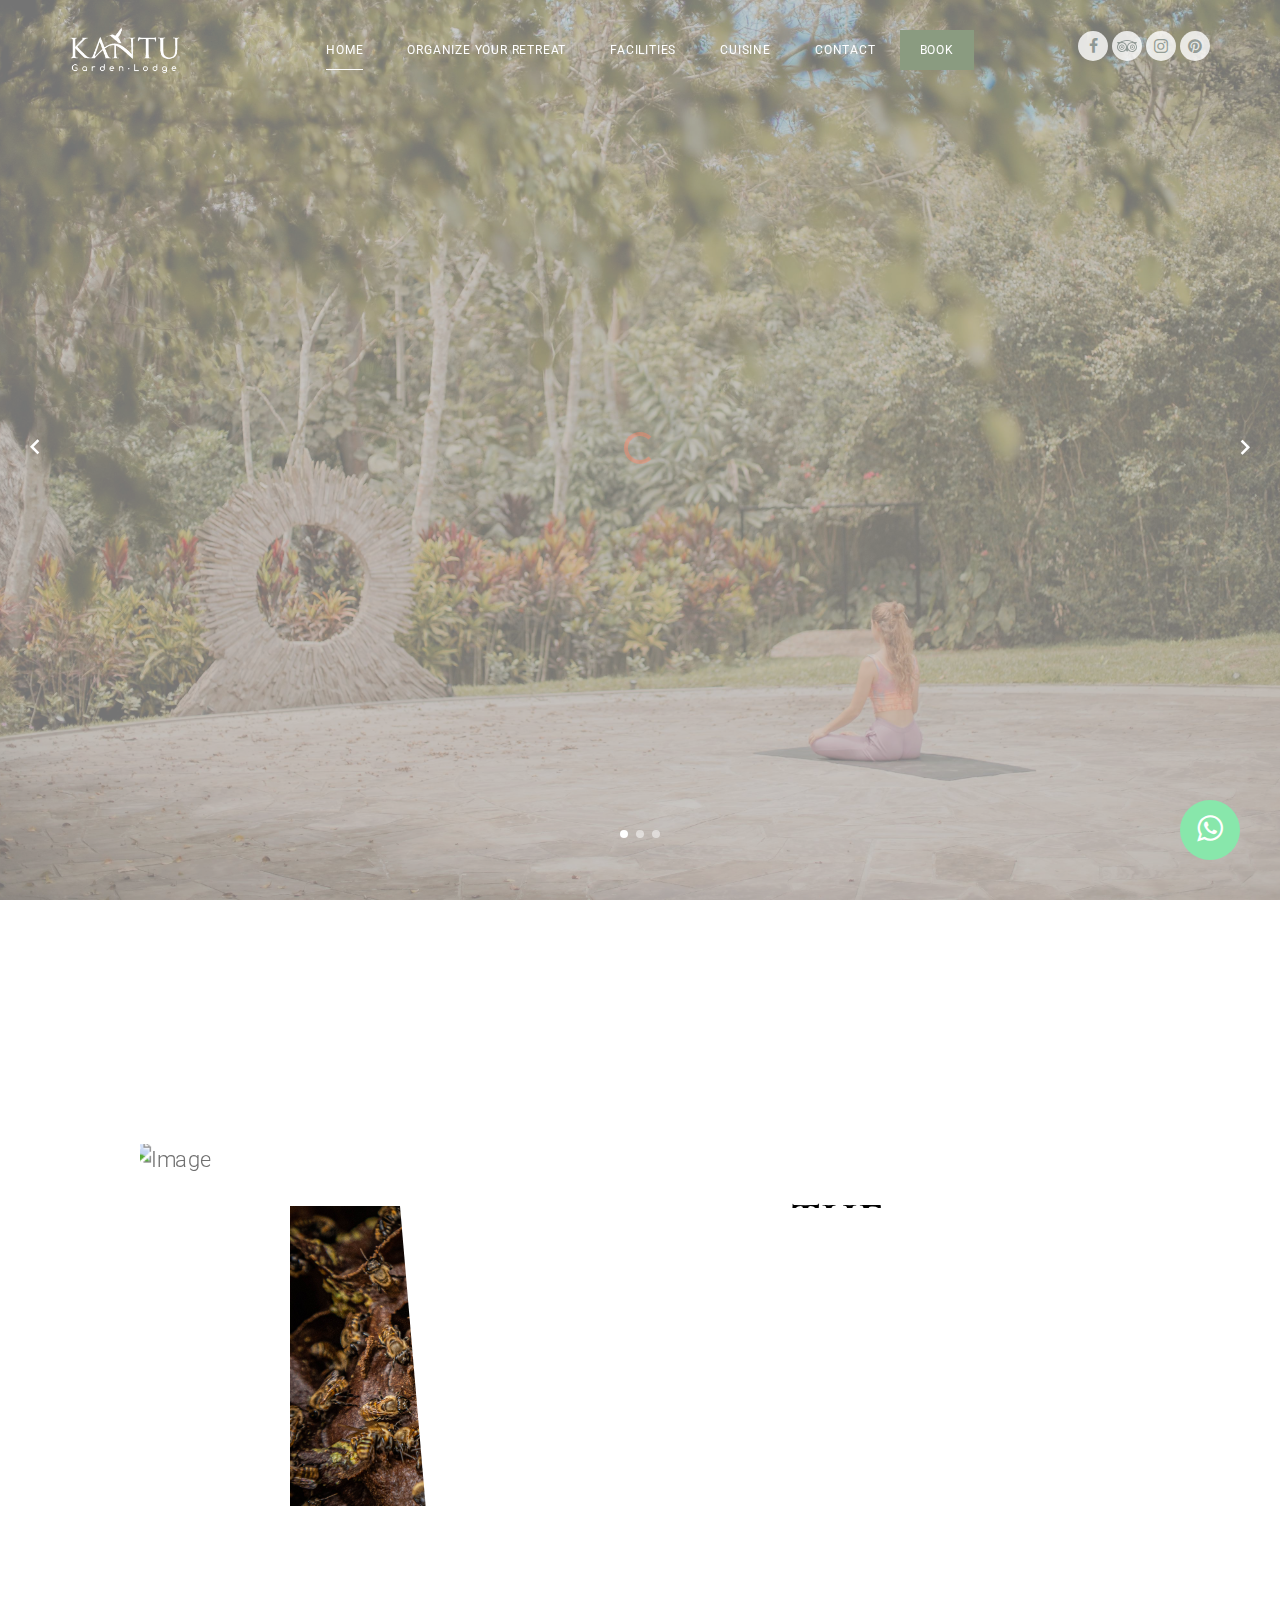
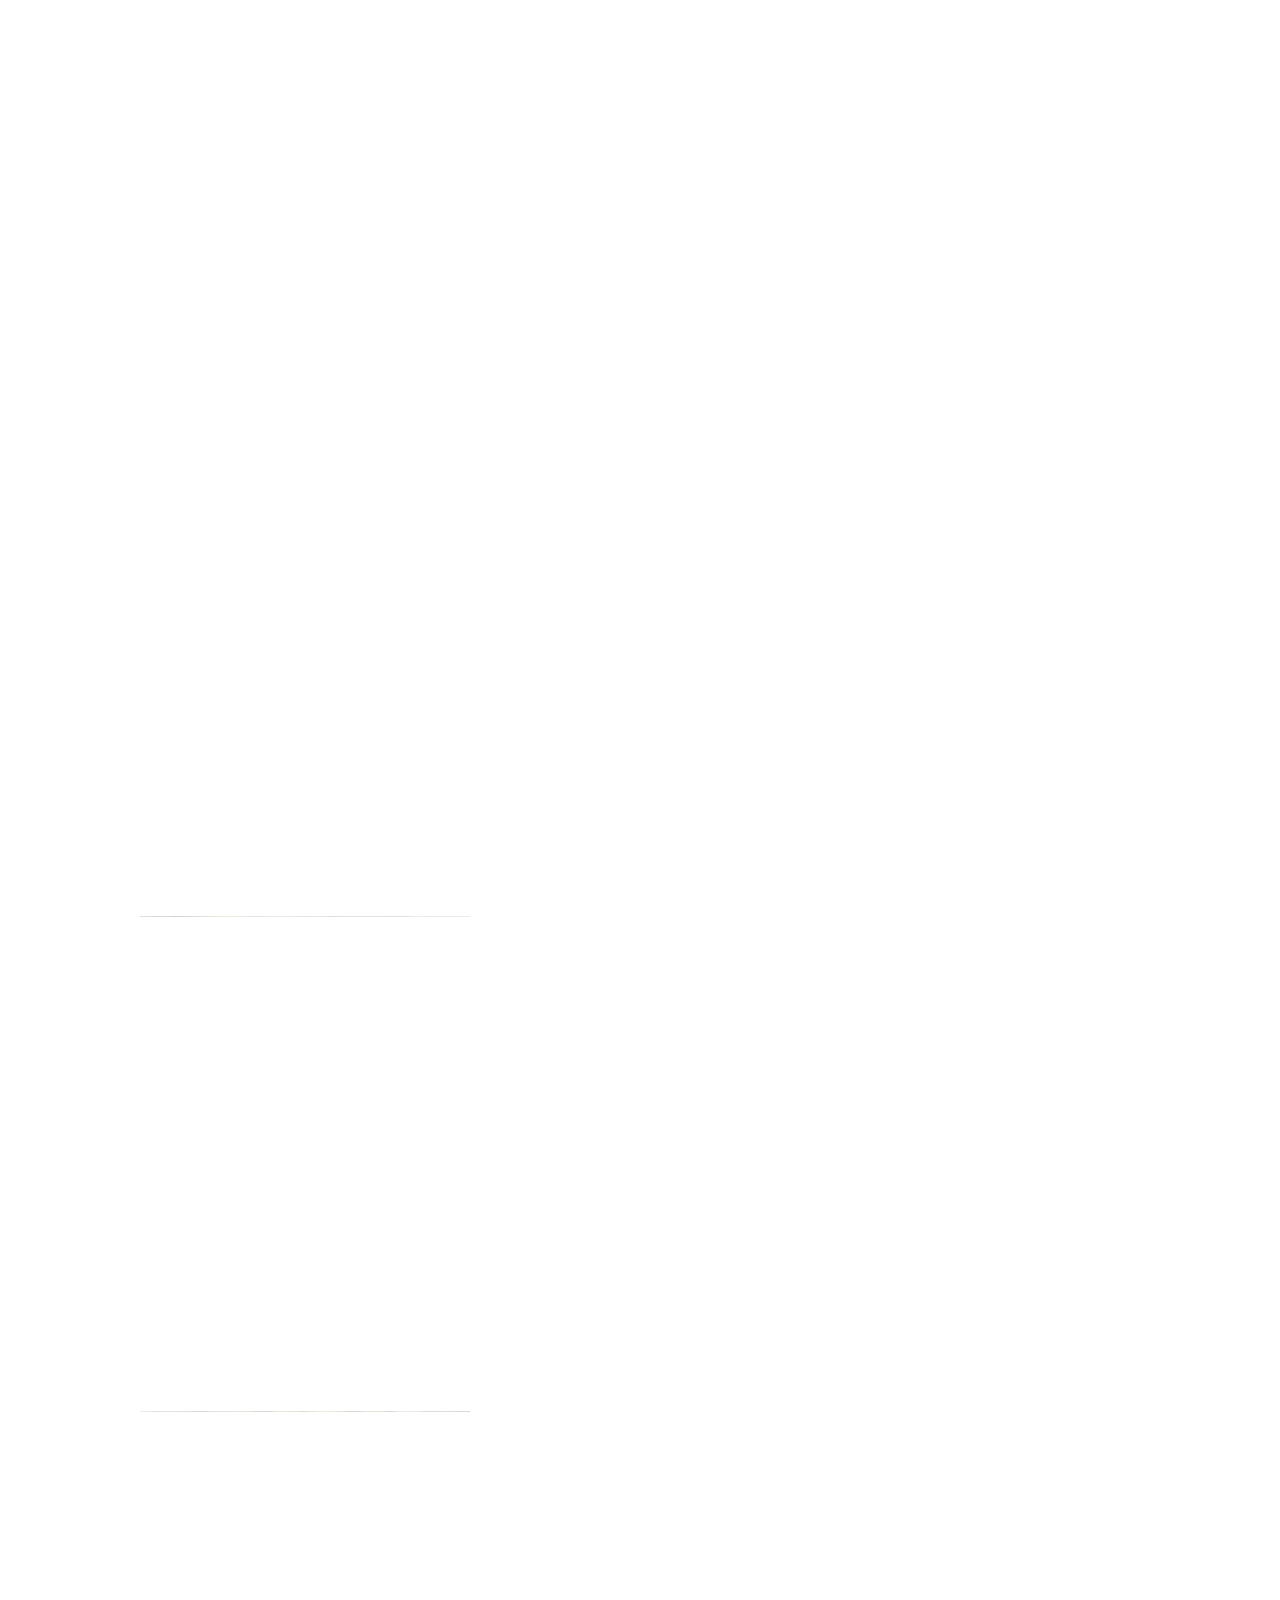
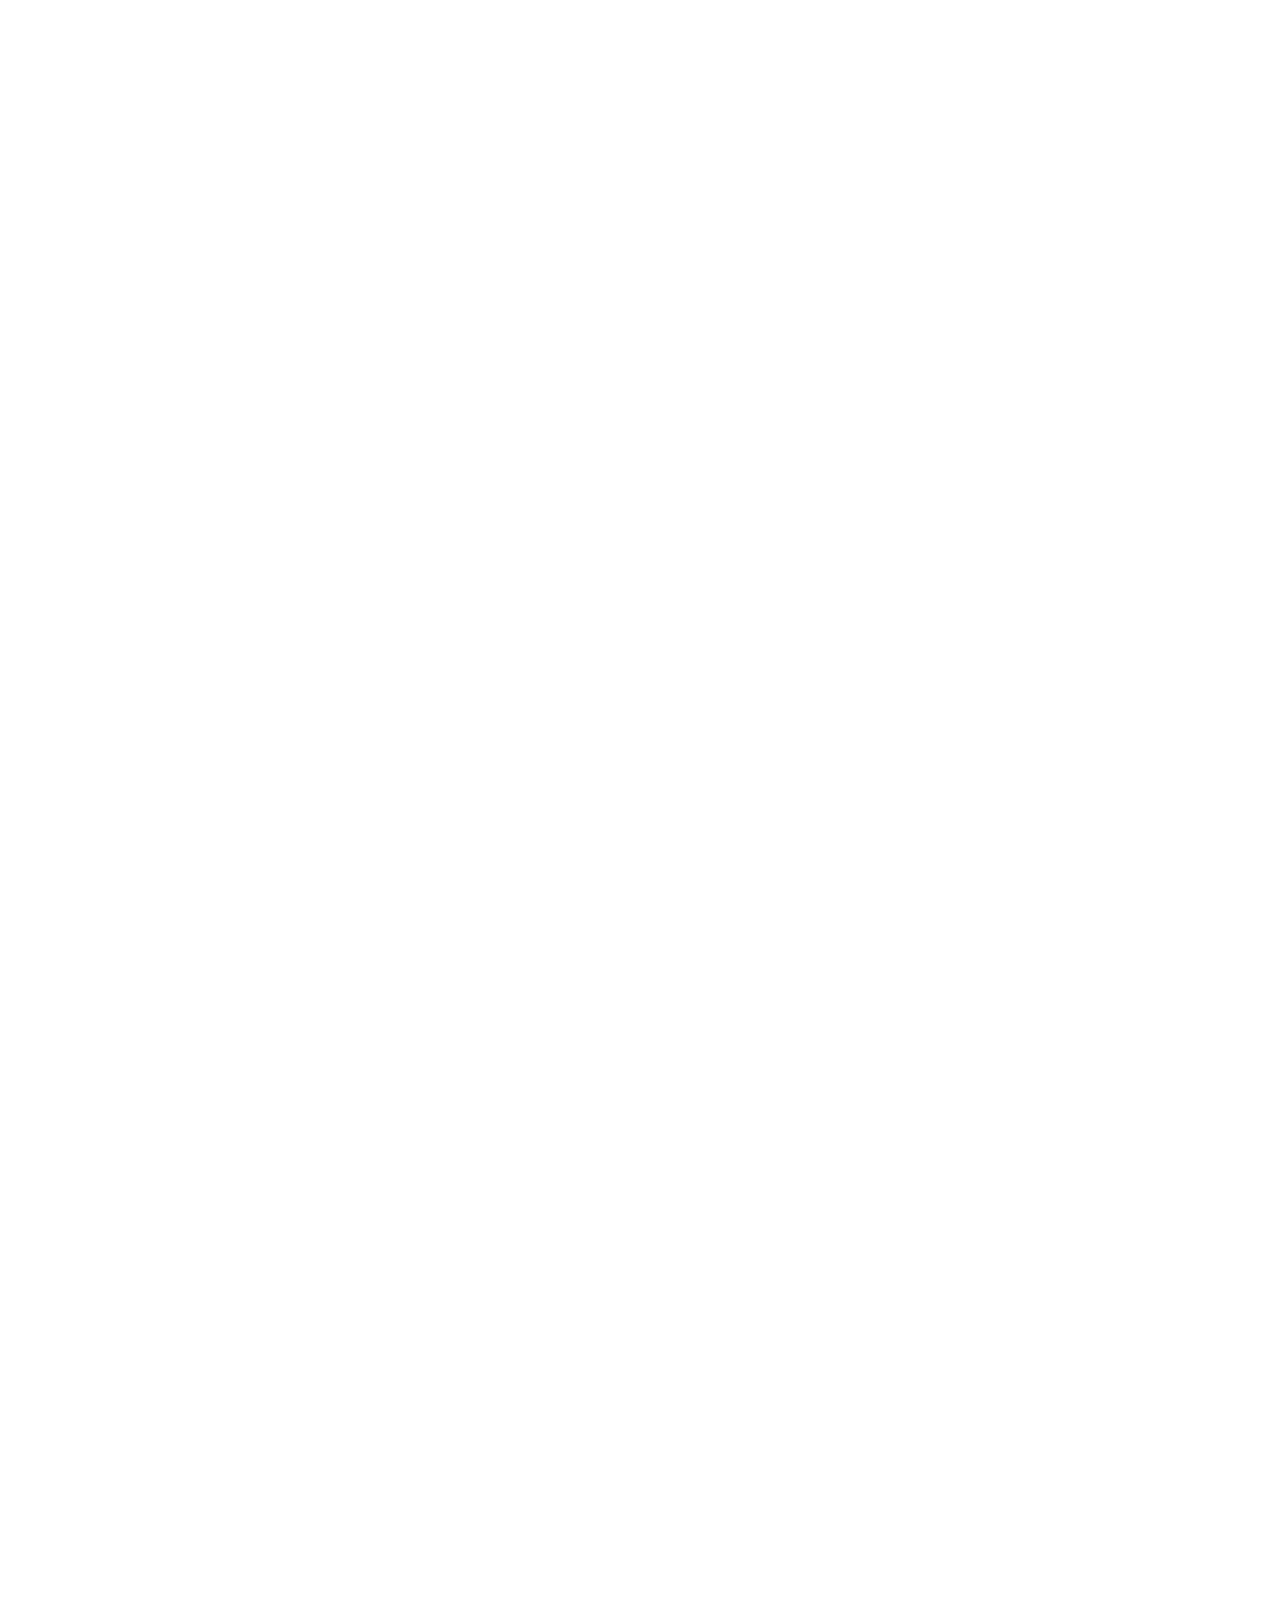
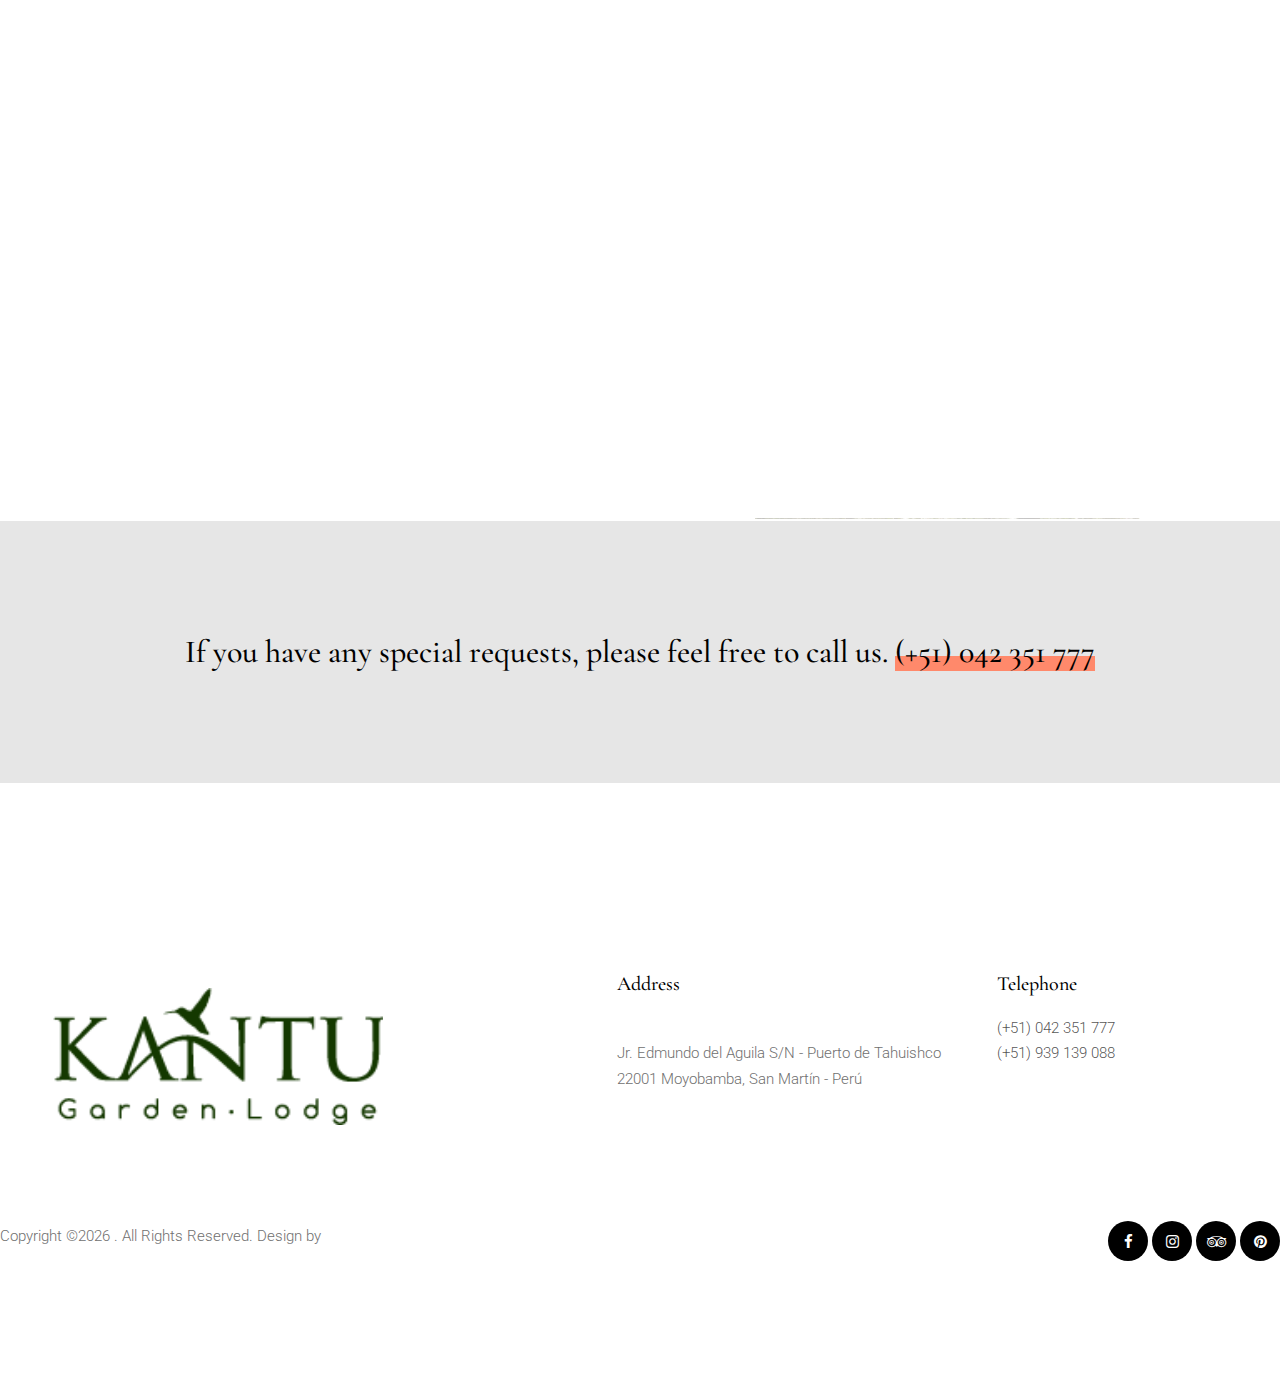
==== index.html @ df6d2548 "se agrego CONTACT y se el mapa de google-maps" ====
<!doctype html>
<html lang="en">

<head>
  <meta charset="utf-8">
  <meta name="viewport" content="width=device-width, initial-scale=1, shrink-to-fit=no">
  <meta name="author" content="Untree.co">
  <link rel="shortcut icon" href="favicon.png">

  <meta name="description" content="Kantu Garden" />
  <meta name="keywords" content="" />

    <link href="https://fonts.googleapis.com/css?family=Cormorant+Garamond:400,500i,700|Roboto:300,400,500,700&display=swap" rel="stylesheet">

    <link rel="stylesheet" href="css/vendor/icomoon/style.css">
    <link rel="stylesheet" href="css/vendor/owl.carousel.min.css">
    <link rel="stylesheet" href="css/vendor/aos.css">
    <link rel="stylesheet" href="css/vendor/animate.min.css">
    <link rel="stylesheet" href="css/vendor/bootstrap.css">
    <link rel="stylesheet" href="https://stackpath.bootstrapcdn.com/font-awesome/4.7.0/css/font-awesome.min.css">
    <!-- Theme Style -->
    <link rel="stylesheet" href="css/style.css">

    <title>Kantu Garden Lodge</title>
  </head>
  <body>
    <a href="https://wa.me/(+51)967874539?text=Me%20gustaría%20saber%20sus%20precios" class="whatsapp" target="_blank"> <i class="fa fa-whatsapp whatsapp-icon"></i></a>

    <div id="untree_co--overlayer"></div>
    <div class="loader">
      <div class="spinner-border text-primary" role="status">
        <span class="sr-only">Loading...</span>
      </div>
    </div>

    <nav class="untree_co--site-mobile-menu">
      <div class="close-wrap d-flex">
        <a href="#" class="d-flex ml-auto js-menu-toggle">
          <span class="close-label">Close</span>
          <div class="close-times">
            <span class="bar1"></span>
            <span class="bar2"></span>
          </div>
        </a>
      </div>
      <div class="site-mobile-inner"></div>
    </nav>


    <div class="untree_co--site-wrap">

      <nav class="untree_co--site-nav js-sticky-nav">
        <div class="container d-flex align-items-center">
          <div class="logo-wrap">
            <img src="images/Logo/logo-kantu-blanco.png" alt="kantu">
            <a href="index.html" class="untree_co--site-logo" >
            </a>
          </div>
          <div class="site-nav-ul-wrap text-center d-none d-lg-block">
            <ul class="site-nav-ul js-clone-nav">
              <li class="active"><a href="index.html">Home</a></li>
              <li class="has-children"><a href="index.html">organize your retreat</a></li>
              <li><a href="amenities.html">Facilities</a></li>
              <li><a href="gallery.html">Cuisine</a></li>
              <li><a href="contact.html">Contact</a></li>
              <li class="btn-menu"><a href="index.html">Book</a></li>
            </ul>
          </div>
          <div class="icons-wrap text-md-right">

            <ul class="icons-top d-none d-lg-block">
              <li>
                <a href="#"><span class="icon-facebook"></span></a>
              </li>
              <li>
                <a href="#"><span class="icon-tripadvisor"></span></a>
              </li>
              <li>
                <a href="#"><span class="icon-instagram"></span></a>
              </li>
              <li>
                <a href="#"><span class="icon-pinterest"></span></a>
              </li>
            </ul>

            <!-- Mobile Toggle -->
            <a href="#" class="d-block d-lg-none burger js-menu-toggle" data-toggle="collapse" data-target="#main-navbar">
              <span></span>
            </a>
          </div>
        </div>
      </nav>

      <div class="untree_co--site-main">
        

        <div class="owl-carousel owl-hero">

          <div class="untree_co--site-hero overlay" style="background-image: url('images/kantu/HOME.jpg')">
            <div class="container">
              <div class="row align-items-center justify-content-center">
                <div class="col-md-8">
                  <div class="site-hero-contents text-center" data-aos="fade-up">
                    <h1 class="hero-heading">Welcome</h1> 
                    <h1 class="hero-heading">to </h1> 
                    <h1 class="hero-heading">KANTU GARDEN LODGE</h1>
                    <div class="sub-text">
                     <!-- <p>Another free awesome templates for Hotels and any kind of website by <a href="https://untree.co/" target="_blank" class="text-white font-weight-bold">Untree.co</a>. See our <a href="https://untree.co/license/" class="text-white font-weight-bold">license page</a> for more usage details</p>-->
                    </div>
                  </div>
                </div>
              </div>
            </div>
          </div>

          <div class="untree_co--site-hero overlay"  style="background-image: url('images/kantu/HOME2.JPG')">
            <div class="container">
              <div class="row align-items-center justify-content-center">
                <div class="col-md-7">
                  <div class="site-hero-contents text-center" data-aos="fade-up">
                    <h1 class="hero-heading">We are in full nature</h1>
                    <div class="sub-text">
                      <p>
                        in the heart of the peruvian high Amazonian jungle. 
                        We are a full service lodge that puts equal emphasis on indulgence as it does
                        on the restoration of the mind, body and spirit. We believe in creating an experience 
                        that centers around the natural beauty and resources unique to Moyobamba. We use natural
                        materials and resources to create our spaces, a menu full of fresh delicious food and an 
                        atmosphere to create a pleasant experience 
                      </p>
                     </div>
                  </div>
                </div>
              </div>
            </div>
          </div>

          <div class="untree_co--site-hero overlay" style="background-image: url('images/kantu/HOME3.jpeg')">
            <div class="container">
              <div class="row align-items-center justify-content-center">
                <div class="col-md-10">
                  <div class="site-hero-contents text-center" data-aos="fade-up">
                    <h1 class="hero-heading"></h1>
                  </div>
                </div>
              </div>
            </div>
          </div>

        </div>

        <div class="untree_co--site-section float-left pb-0 featured-rooms">

          <div class="container pt-0 pb-5">
            <div class="row justify-content-center text-center">  
              <div class="col-lg-6 section-heading" data-aos="fade-up">
                <h3 class="text-center">KANTU EXPERIENCE</h3>
              </div>
            </div>
          </div>

          <div class="container-fluid pt-5">

            <div class="suite-wrap overlap-image-1">

              <div class="suite">
                <div class="image-stack">
                  <div class="image-stack-item image-stack-item-top" data-jarallax-element="-50">
                    <div class="overlay"></div>
                    <img src="images/kantu/FAUNA2.jpg" alt="Image" class="img-fluid pic1">
                  </div>
                  <div class="image-stack-item image-stack-item-bottom">
                    <div class="overlay"></div>
                    <img src="images/kantu/GARDEN.jpg" alt="Image" class="img-fluid pic2">
                  </div>
                </div>
              </div> <!-- .suite -->

              <div class="suite-contents" data-jarallax-element="50">
                <h2 class="suite-title">THE ULTIMATE BIRDING EXPERIENCE</h2>
                <div class="suite-excerpt">
                  <p>Local expert guides bring you on a variety of birding & wildlife paths of different durations.</p> <!--<p><a href="#" class="readmore">Room Details</a></p>-->
                </div>
              </div>
            </div>

            <div class="suite-wrap overlap-image-2">

              <div class="suite">
                <div class="image-stack">
                  <div class="image-stack-item image-stack-item-top">
                    <div class="overlay"></div>
                    <img src="images/kantu/YOGA3.JPG" alt="Image" class="img-fluid pic1">
                  </div>
                  <div class="image-stack-item image-stack-item-bottom" data-jarallax-element="-50">
                    <div class="overlay"></div>
                    <img src="images/kantu/PRACTICA EN TINGANA.jpg" alt="Image" class="img-fluid pic2">
                  </div>
                </div>
              </div>

              <div class="suite-contents" data-jarallax-element="50">
                <h2 class="suite-title">200 HR YOGA EACHER TRAINING</h2>
                <div class="suite-excerpt pr-5">
                  <p>200 hr Yoga Teacher Training offered by Moksha Yoga Amazónica.</p>
                  <!--<p><a href="#" class="readmore">Room Details</a></p>-->
                </div>
              </div>

            </div>

          </div>
        </div>

        <!--Segunda Parte-->
        <div class="container-fluid pt-5">

          <div class="suite-wrap overlap-image-1">

            <div class="suite">
              <div class="image-stack">
                <div class="image-stack-item image-stack-item-top" data-jarallax-element="-50">
                  <div class="overlay"></div>
                  <img src="images/kantu/DESAYUNOS.jpg" alt="Image" class="img-fluid pic1">
                </div>
                <div class="image-stack-item image-stack-item-bottom">
                  <div class="overlay"></div>
                  <img src="images/kantu/COMEDOR.jpg" alt="Image" class="img-fluid pic2">
                </div>
              </div>
            </div> <!-- .suite -->

            <div class="suite-contents" data-jarallax-element="50">
              <h2 class="suite-title">CUISINE</h2>
              <div class="suite-excerpt">
                <p>Known for our delicious and health conscious menu that has always emphasized fresh and local ingredient.</p>
                <!--<p><a href="#" class="readmore">Room Details</a></p>-->>
              </div>
            </div>
          </div>

          <div class="suite-wrap overlap-image-2">

            <div class="suite">
              <div class="image-stack">
                <div class="image-stack-item image-stack-item-top">
                  <div class="overlay"></div>
                  <img src="images/kantu/LAGUNA (1).jpg" alt="Image" class="img-fluid pic1">
                </div>
                <div class="image-stack-item image-stack-item-bottom" data-jarallax-element="-50">
                  <div class="overlay"></div>
                  <img src="images/kantu/GARDEN.jpg" alt="Image" class="img-fluid pic2">
                </div>
              </div>
            </div>

            <div class="suite-contents" data-jarallax-element="50">
              <h2 class="suite-title">OUR GARDEN</h2>
              <div class="suite-excerpt pr-5">
                <p>Learn about eco-agriculture principles and harvest fruits and veggies from our garden.</p>
                <!--<p><a href="#" class="readmore">Room Details</a></p>-->
              </div>
            </div>

          </div>

        </div>
      </div>

        <!--Segunda Parte-->

        <!--Tercera Parte Parte-->

        <div class="container-fluid pt-5">

          <div class="suite-wrap overlap-image-1">

            <div class="suite">
              <div class="image-stack">
                <div class="image-stack-item image-stack-item-top" data-jarallax-element="-50">
                  <div class="overlay"></div>
                  <img src="images/kantu/TINGANA4.jpg" alt="Image" class="img-fluid pic1">
                </div>
                <div class="image-stack-item image-stack-item-bottom">
                  <div class="overlay"></div>
                  <img src="images/kantu/TINGANA2.jpg" alt="Image" class="img-fluid pic2">
                </div>
              </div>
            </div> <!-- .suite -->

            <div class="suite-contents" data-jarallax-element="50">
              <h2 class="suite-title">INTERNSHIPS AT KANTU</h2>
              <div class="suite-excerpt">
                <p>If you are currently studying tourism, hotel management or any career related come and join the family. Email us for more info.</p>
                <!--<p><a href="#" class="readmore">Room Details</a></p>-->
              </div>
            </div>
          </div>

          <div class="suite-wrap overlap-image-2">

            <div class="suite">
              <div class="image-stack">
                <div class="image-stack-item image-stack-item-top">
                  <div class="overlay"></div>
                  <img src="images/kantu/FOGATA.jpg" alt="Image" class="img-fluid pic1">
                </div>
                <div class="image-stack-item image-stack-item-bottom" data-jarallax-element="-50">
                  <div class="overlay"></div>
                  <img src="images/kantu/EXCURSIONES.jpg" alt="Image" class="img-fluid pic2">
                </div>
              </div>
            </div>

            <div class="suite-contents" data-jarallax-element="50">
              <h2 class="suite-title">HOST YOUR EVENT</h2>
              <div class="suite-excerpt pr-5">
                <p>Host a retreat at Kantu to share your knowledge and facilitate peoples's growth and healing.</p>
                <!--<p><a href="#" class="readmore">Room Details</a></p>-->
              </div>
            </div>

          </div>

        </div>
      </div>
        <!--Tercera Parte-->

        <!----
        <div class="untree_co--site-section">
          <div class="container">
            <div class="container pt-0 pb-5">
            <div class="row justify-content-center text-center">  
              <div class="col-lg-6 section-heading" data-aos="fade-up">
                <h3 class="text-center">Hotel Amenities</h3>
              </div>
            </div>
          </div>
            <div class="row custom-row-02192 align-items-stretch">
              <div class="col-md-6 col-lg-4 mb-5" data-aos="fade-up" data-aos-delay="100">
                <div class="media-29191 text-center h-100">
                  <div class="media-29191-icon">
                    <img src="images/svg/parking.svg" alt="Image" class="img-fluid">
                  </div>
                  <h3>Free Self-Parking</h3>
                  <p>A hotel is an establishment that provides paid lodging on a short-term basis. Facilities provided may range from a modest-quality.</p>
                  <p><p><a href="#" class="readmore reverse">Read More</a></p></p>
                </div>
              </div>
              
              <div class="col-md-6 col-lg-4 mb-5" data-aos="fade-up" data-aos-delay="200">
                <div class="media-29191 text-center h-100">
                  <div class="media-29191-icon">
                    <img src="images/svg/internet.svg" alt="Image" class="img-fluid">
                  </div>
                  <h3>High speed Internet access</h3>
                  <p>A hotel is an establishment that provides paid lodging on a short-term basis. Facilities provided may range from a modest-quality.</p>
                  <p><p><a href="#" class="readmore reverse">Read More</a></p></p>
                </div>
              </div>
              <div class="col-md-6 col-lg-4 mb-5" data-aos="fade-up" data-aos-delay="100">
                <div class="media-29191 text-center h-100">
                  <div class="media-29191-icon">
                    <img src="images/svg/wifi.svg" alt="Image" class="img-fluid">
                  </div>
                  <h3>Complimentary WiFi in public areas</h3>
                  <p>A hotel is an establishment that provides paid lodging on a short-term basis. Facilities provided may range from a modest-quality.</p>
                  <p><p><a href="#" class="readmore reverse">Read More</a></p></p>
                </div>
              </div>
              
              <div class="col-md-6 col-lg-4 mb-5" data-aos="fade-up" data-aos-delay="200">
                <div class="media-29191 text-center h-100">
                  <div class="media-29191-icon">
                    <img src="images/svg/elevator.svg" alt="Image" class="img-fluid">
                  </div>
                  <h3>Elevators</h3>
                  <p>A hotel is an establishment that provides paid lodging on a short-term basis. Facilities provided may range from a modest-quality.</p>
                  <p><p><a href="#" class="readmore reverse">Read More</a></p></p>
                </div>
              </div>
              
              <div class="col-md-6 col-lg-4 mb-5" data-aos="fade-up" data-aos-delay="100">
                <div class="media-29191 text-center h-100">
                  <div class="media-29191-icon">
                    <img src="images/svg/partners.svg" alt="Image" class="img-fluid">
                  </div>

                  <h3>Meeting rooms</h3>
                  <p>A hotel is an establishment that provides paid lodging on a short-term basis. Facilities provided may range from a modest-quality.</p>
                  <p><p><a href="#" class="readmore reverse">Read More</a></p></p>
                </div>
              </div>
              <div class="col-md-6 col-lg-4 mb-5" data-aos="fade-up" data-aos-delay="200">
                <div class="media-29191 text-center h-100">
                  <div class="media-29191-icon">
                    <img src="images/svg/washing-machine.svg" alt="Image" class="img-fluid">
                  </div>
                  <h3>Laundry and Valet service</h3>
                  <p>A hotel is an establishment that provides paid lodging on a short-term basis. Facilities provided may range from a modest-quality.</p>
                  <p><p><a href="#" class="readmore reverse">Read More</a></p></p>
                </div>
              </div>

            </div>
          </div>
        </div>
      
      
        

        <div class="untree_co--site-section">
          <div class="container">
            <div class="row">
              <div class="col-md-4 section-heading" data-aos="fade-up">
                <h3 class="text-left">News &amp; Events</h3>
                <div class="w-75">
                  <p>A hotel is an establishment that provides paid lodging on a short-term basis.</p>
                  </div>
                <p><a href="#" class="readmore">All Posts</a></p>
              </div>
              <div class="col-md-4">
                <div class="post-entry" data-aos="fade-up" data-aos-delay="100">
                  <a href="#" class="thumb"><img src="images/img_1.jpg" alt="Image" class="img-fluid"></a>
                  <div class="post-entry-contents">
                    <h3><a href="#">How algorithms shape our world</a></h3>
                    <div class="date">December 20, 2019 &bullet; by <a href="#">Joefrey Mahusay</a></div>
                    <p>A hotel is an establishment that provides paid lodging on a short-term basis.</p>
                    <p><a href="#" class="readmore">Read more</a></p>
                  </div>
                </div>
              </div>

              <div class="col-md-4">
                <div class="post-entry" data-aos="fade-up" data-aos-delay="200">
                  <a href="#" class="thumb"><img src="images/img_3.jpg" alt="Image" class="img-fluid"></a>
                  <div class="post-entry-contents">
                    <h3><a href="#">How algorithms shape our world</a></h3>
                    <div class="date">December 20, 2019 &bullet; by <a href="#">Joefrey Mahusay</a></div>
                    <p>A hotel is an establishment that provides paid lodging on a short-term basis.</p>
                    <p><a href="#" class="readmore">Read more</a></p>
                  </div>
                </div>
              </div>
            </div>
          </div>
        </div>

        -->
    
        <div class="untree_co--site-section py-5 bg-body-darker cta">
          <div class="container">
            <div class="row">
              <div class="col-12 text-center">
                <h3 class="m-0 p-0">If you have any special requests, please feel free to call us. <a href="tel://(+51) 042 351 777">(+51) 042 351 777</a></h3>
              </div>
            </div>
          </div>
        </div>


      </div>
      <footer class="untree_co--site-footer">
        </br></br></br>
         <div class="container">
           <div class="row">
            <div class="col-md-4 pr-md-5">
              <div class="col-md-3">
                <ul class="list-unstyled">
                  <li>
                  <a class="logo-footer" href="#" style="background-image: url('images/Logo/logo-Kantu-color.png')" alt="Kantu"></a>
                  
                  </li>
                </ul>
              </div>
            </div>
              <div class="col-md-8 ml-auto">
              <div class="row mb-3">
                <div class="col-md-6">
                  <h3>Address</h3>
                  <br>Jr. Edmundo del Aguila S/N - Puerto de Tahuishco</br>
                    22001 Moyobamba, San Martín - Perú</address>
                </div>
                <div class="col-md-6">
                  <h3>Telephone</h3>
                  <p>
                    <a href="#">(+51) 042 351 777</a> <br>
                    <a href="#">(+51) 939 139 088</a>
                  </p>
                </div>
              </div>
              <!--<div class="row">
                <div class="col-md-9 ml-auto">
                  <h3 class="mb-0">Join our newsletter</h3>
                  <p>Be the first to know our latest updates and news!</p>
                  <form action="#" method="" class="form-subscribe">
                    <div class="form-group d-flex">
                      <input type="email" class="form-control mr-2" placeholder="Enter your email">
                      <input type="submit" value="Subscribe" class="btn btn-black px-4 text-white">
                    </div>
                  </form>
                </div>
              
              </div>
            -->
            </div>
          </div>
            
          </div>
          <div class="row mt-5 pt-5 align-items-center">
            <div class="col-md-6 text-md-left">
              <!-- Link back to Untree.co can't be removed. Template is licensed under CC BY 3.0. If you purchased a license you can remove this. -->
              <p>
                Copyright &copy;<script>document.write(new Date().getFullYear());</script> <a href="index.html"></a>. All Rights Reserved. Design by <a href="https://untree.co/" target="_blank" class="text-primary"></a>
              </p>
            <!-- Link back to Untree.co can't be removed. Template is licensed under CC BY 3.0. If you purchased a license you can remove this. -->
            </div>
            <div class="col-md-6 text-md-right">
              <ul class="icons-top icons-dark">
              <li>
                <a href="#"><span class="icon-facebook"></span></a>
              </li>
              <li>
                <a href="#"><span class="icon-instagram"></span></a>
              </li>
              <li>
                <a href="#"><span class="icon-tripadvisor"></span></a>
              </li>
              <li>
                <a href="#"><span class="icon-pinterest"></span></a>
              </li>
            </ul>

            </div>
          </div>
        </div>
        
      </footer>
    </div>

    <!-- Search -->
    <div class="search-wrap">
      <a href="#" class="close-search js-search-toggle">
        <span>Close</span>
      </a>
      <div class="container">
        <div class="row justify-content-center align-items-center text-center">
          <div class="col-md-12">
            <form action="#">
              <input type="search" name="s" id="s" placeholder="Type a keyword and hit enter..."  autocomplete="false">
            </form>    
          </div>
        </div>
      </div>
    </div>

    <script src="js/vendor/jquery-3.3.1.min.js"></script>
    <script src="js/vendor/popper.min.js"></script>
    <script src="js/vendor/bootstrap.min.js"></script>

    <script src="js/vendor/owl.carousel.min.js"></script>
    
    <script src="js/vendor/jarallax.min.js"></script>
    <script src="js/vendor/jarallax-element.min.js"></script>
    <script sr c="js/vendor/ofi.min.js"></script>

    <script src="js/vendor/aos.js"></script>

    <script src="js/vendor/jquery.lettering.js"></script>
    <script src="js/vendor/jquery.sticky.js"></script>

    <script src="js/vendor/TweenMax.min.js"></script>
    <script src="js/vendor/ScrollMagic.min.js"></script>
    <script src="js/vendor/scrollmagic.animation.gsap.min.js"></script>
    <script src="js/vendor/debug.addIndicators.min.js"></script>


    <script src="js/main.js"></script>
  </body>
</html>
---- css/vendor/icomoon/style.css ----
@font-face {
  font-family: 'icomoon';
  src:  url('fonts/icomoon.eot?10si43');
  src:  url('fonts/icomoon.eot?10si43#iefix') format('embedded-opentype'),
    url('fonts/icomoon.ttf?10si43') format('truetype'),
    url('fonts/icomoon.woff?10si43') format('woff'),
    url('fonts/icomoon.svg?10si43#icomoon') format('svg');
  font-weight: normal;
  font-style: normal;
}

[class^="icon-"], [class*=" icon-"] {
  /* use !important to prevent issues with browser extensions that change fonts */
  font-family: 'icomoon' !important;
  speak: none;
  font-style: normal;
  font-weight: normal;
  font-variant: normal;
  text-transform: none;
  line-height: 1;

  /* Better Font Rendering =========== */
  -webkit-font-smoothing: antialiased;
  -moz-osx-font-smoothing: grayscale;
}

.icon-asterisk:before {
  content: "\f069";
}
.icon-plus:before {
  content: "\f067";
}
.icon-question:before {
  content: "\f128";
}
.icon-minus:before {
  content: "\f068";
}
.icon-glass:before {
  content: "\f000";
}
.icon-music:before {
  content: "\f001";
}
.icon-search:before {
  content: "\f002";
}
.icon-envelope-o:before {
  content: "\f003";
}
.icon-heart:before {
  content: "\f004";
}
.icon-star:before {
  content: "\f005";
}
.icon-star-o:before {
  content: "\f006";
}
.icon-user:before {
  content: "\f007";
}
.icon-film:before {
  content: "\f008";
}
.icon-th-large:before {
  content: "\f009";
}
.icon-th:before {
  content: "\f00a";
}
.icon-th-list:before {
  content: "\f00b";
}
.icon-check:before {
  content: "\f00c";
}
.icon-close:before {
  content: "\f00d";
}
.icon-remove:before {
  content: "\f00d";
}
.icon-times:before {
  content: "\f00d";
}
.icon-search-plus:before {
  content: "\f00e";
}
.icon-search-minus:before {
  content: "\f010";
}
.icon-power-off:before {
  content: "\f011";
}
.icon-signal:before {
  content: "\f012";
}
.icon-cog:before {
  content: "\f013";
}
.icon-gear:before {
  content: "\f013";
}
.icon-trash-o:before {
  content: "\f014";
}
.icon-home:before {
  content: "\f015";
}
.icon-file-o:before {
  content: "\f016";
}
.icon-clock-o:before {
  content: "\f017";
}
.icon-road:before {
  content: "\f018";
}
.icon-download:before {
  content: "\f019";
}
.icon-arrow-circle-o-down:before {
  content: "\f01a";
}
.icon-arrow-circle-o-up:before {
  content: "\f01b";
}
.icon-inbox:before {
  content: "\f01c";
}
.icon-play-circle-o:before {
  content: "\f01d";
}
.icon-repeat:before {
  content: "\f01e";
}
.icon-rotate-right:before {
  content: "\f01e";
}
.icon-refresh:before {
  content: "\f021";
}
.icon-list-alt:before {
  content: "\f022";
}
.icon-lock:before {
  content: "\f023";
}
.icon-flag:before {
  content: "\f024";
}
.icon-headphones:before {
  content: "\f025";
}
.icon-volume-off:before {
  content: "\f026";
}
.icon-volume-down:before {
  content: "\f027";
}
.icon-volume-up:before {
  content: "\f028";
}
.icon-qrcode:before {
  content: "\f029";
}
.icon-barcode:before {
  content: "\f02a";
}
.icon-tag:before {
  content: "\f02b";
}
.icon-tags:before {
  content: "\f02c";
}
.icon-book:before {
  content: "\f02d";
}
.icon-bookmark:before {
  content: "\f02e";
}
.icon-print:before {
  content: "\f02f";
}
.icon-camera:before {
  content: "\f030";
}
.icon-font:before {
  content: "\f031";
}
.icon-bold:before {
  content: "\f032";
}
.icon-italic:before {
  content: "\f033";
}
.icon-text-height:before {
  content: "\f034";
}
.icon-text-width:before {
  content: "\f035";
}
.icon-align-left:before {
  content: "\f036";
}
.icon-align-center:before {
  content: "\f037";
}
.icon-align-right:before {
  content: "\f038";
}
.icon-align-justify:before {
  content: "\f039";
}
.icon-list:before {
  content: "\f03a";
}
.icon-dedent:before {
  content: "\f03b";
}
.icon-outdent:before {
  content: "\f03b";
}
.icon-indent:before {
  content: "\f03c";
}
.icon-video-camera:before {
  content: "\f03d";
}
.icon-image:before {
  content: "\f03e";
}
.icon-photo:before {
  content: "\f03e";
}
.icon-picture-o:before {
  content: "\f03e";
}
.icon-pencil:before {
  content: "\f040";
}
.icon-map-marker:before {
  content: "\f041";
}
.icon-adjust:before {
  content: "\f042";
}
.icon-tint:before {
  content: "\f043";
}
.icon-edit:before {
  content: "\f044";
}
.icon-pencil-square-o:before {
  content: "\f044";
}
.icon-share-square-o:before {
  content: "\f045";
}
.icon-check-square-o:before {
  content: "\f046";
}
.icon-arrows:before {
  content: "\f047";
}
.icon-step-backward:before {
  content: "\f048";
}
.icon-fast-backward:before {
  content: "\f049";
}
.icon-backward:before {
  content: "\f04a";
}
.icon-play:before {
  content: "\f04b";
}
.icon-pause:before {
  content: "\f04c";
}
.icon-stop:before {
  content: "\f04d";
}
.icon-forward:before {
  content: "\f04e";
}
.icon-fast-forward:before {
  content: "\f050";
}
.icon-step-forward:before {
  content: "\f051";
}
.icon-eject:before {
  content: "\f052";
}
.icon-chevron-left:before {
  content: "\f053";
}
.icon-chevron-right:before {
  content: "\f054";
}
.icon-plus-circle:before {
  content: "\f055";
}
.icon-minus-circle:before {
  content: "\f056";
}
.icon-times-circle:before {
  content: "\f057";
}
.icon-check-circle:before {
  content: "\f058";
}
.icon-question-circle:before {
  content: "\f059";
}
.icon-info-circle:before {
  content: "\f05a";
}
.icon-crosshairs:before {
  content: "\f05b";
}
.icon-times-circle-o:before {
  content: "\f05c";
}
.icon-check-circle-o:before {
  content: "\f05d";
}
.icon-ban:before {
  content: "\f05e";
}
.icon-arrow-left:before {
  content: "\f060";
}
.icon-arrow-right:before {
  content: "\f061";
}
.icon-arrow-up:before {
  content: "\f062";
}
.icon-arrow-down:before {
  content: "\f063";
}
.icon-mail-forward:before {
  content: "\f064";
}
.icon-share:before {
  content: "\f064";
}
.icon-expand:before {
  content: "\f065";
}
.icon-compress:before {
  content: "\f066";
}
.icon-exclamation-circle:before {
  content: "\f06a";
}
.icon-gift:before {
  content: "\f06b";
}
.icon-leaf:before {
  content: "\f06c";
}
.icon-fire:before {
  content: "\f06d";
}
.icon-eye:before {
  content: "\f06e";
}
.icon-eye-slash:before {
  content: "\f070";
}
.icon-exclamation-triangle:before {
  content: "\f071";
}
.icon-warning:before {
  content: "\f071";
}
.icon-plane:before {
  content: "\f072";
}
.icon-calendar:before {
  content: "\f073";
}
.icon-random:before {
  content: "\f074";
}
.icon-comment:before {
  content: "\f075";
}
.icon-magnet:before {
  content: "\f076";
}
.icon-chevron-up:before {
  content: "\f077";
}
.icon-chevron-down:before {
  content: "\f078";
}
.icon-retweet:before {
  content: "\f079";
}
.icon-shopping-cart:before {
  content: "\f07a";
}
.icon-folder:before {
  content: "\f07b";
}
.icon-folder-open:before {
  content: "\f07c";
}
.icon-arrows-v:before {
  content: "\f07d";
}
.icon-arrows-h:before {
  content: "\f07e";
}
.icon-bar-chart:before {
  content: "\f080";
}
.icon-bar-chart-o:before {
  content: "\f080";
}
.icon-twitter-square:before {
  content: "\f081";
}
.icon-facebook-square:before {
  content: "\f082";
}
.icon-camera-retro:before {
  content: "\f083";
}
.icon-key:before {
  content: "\f084";
}
.icon-cogs:before {
  content: "\f085";
}
.icon-gears:before {
  content: "\f085";
}
.icon-comments:before {
  content: "\f086";
}
.icon-thumbs-o-up:before {
  content: "\f087";
}
.icon-thumbs-o-down:before {
  content: "\f088";
}
.icon-star-half:before {
  content: "\f089";
}
.icon-heart-o:before {
  content: "\f08a";
}
.icon-sign-out:before {
  content: "\f08b";
}
.icon-linkedin-square:before {
  content: "\f08c";
}
.icon-thumb-tack:before {
  content: "\f08d";
}
.icon-external-link:before {
  content: "\f08e";
}
.icon-sign-in:before {
  content: "\f090";
}
.icon-trophy:before {
  content: "\f091";
}
.icon-github-square:before {
  content: "\f092";
}
.icon-upload:before {
  content: "\f093";
}
.icon-lemon-o:before {
  content: "\f094";
}
.icon-phone:before {
  content: "\f095";
}
.icon-square-o:before {
  content: "\f096";
}
.icon-bookmark-o:before {
  content: "\f097";
}
.icon-phone-square:before {
  content: "\f098";
}
.icon-twitter:before {
  content: "\f099";
}
.icon-facebook:before {
  content: "\f09a";
}
.icon-facebook-f:before {
  content: "\f09a";
}
.icon-github:before {
  content: "\f09b";
}
.icon-unlock:before {
  content: "\f09c";
}
.icon-credit-card:before {
  content: "\f09d";
}
.icon-feed:before {
  content: "\f09e";
}
.icon-rss:before {
  content: "\f09e";
}
.icon-hdd-o:before {
  content: "\f0a0";
}
.icon-bullhorn:before {
  content: "\f0a1";
}
.icon-bell-o:before {
  content: "\f0a2";
}
.icon-certificate:before {
  content: "\f0a3";
}
.icon-hand-o-right:before {
  content: "\f0a4";
}
.icon-hand-o-left:before {
  content: "\f0a5";
}
.icon-hand-o-up:before {
  content: "\f0a6";
}
.icon-hand-o-down:before {
  content: "\f0a7";
}
.icon-arrow-circle-left:before {
  content: "\f0a8";
}
.icon-arrow-circle-right:before {
  content: "\f0a9";
}
.icon-arrow-circle-up:before {
  content: "\f0aa";
}
.icon-arrow-circle-down:before {
  content: "\f0ab";
}
.icon-globe:before {
  content: "\f0ac";
}
.icon-wrench:before {
  content: "\f0ad";
}
.icon-tasks:before {
  content: "\f0ae";
}
.icon-filter:before {
  content: "\f0b0";
}
.icon-briefcase:before {
  content: "\f0b1";
}
.icon-arrows-alt:before {
  content: "\f0b2";
}
.icon-group:before {
  content: "\f0c0";
}
.icon-users:before {
  content: "\f0c0";
}
.icon-chain:before {
  content: "\f0c1";
}
.icon-link:before {
  content: "\f0c1";
}
.icon-cloud:before {
  content: "\f0c2";
}
.icon-flask:before {
  content: "\f0c3";
}
.icon-cut:before {
  content: "\f0c4";
}
.icon-scissors:before {
  content: "\f0c4";
}
.icon-copy:before {
  content: "\f0c5";
}
.icon-files-o:before {
  content: "\f0c5";
}
.icon-paperclip:before {
  content: "\f0c6";
}
.icon-floppy-o:before {
  content: "\f0c7";
}
.icon-save:before {
  content: "\f0c7";
}
.icon-square:before {
  content: "\f0c8";
}
.icon-bars:before {
  content: "\f0c9";
}
.icon-navicon:before {
  content: "\f0c9";
}
.icon-reorder:before {
  content: "\f0c9";
}
.icon-list-ul:before {
  content: "\f0ca";
}
.icon-list-ol:before {
  content: "\f0cb";
}
.icon-strikethrough:before {
  content: "\f0cc";
}
.icon-underline:before {
  content: "\f0cd";
}
.icon-table:before {
  content: "\f0ce";
}
.icon-magic:before {
  content: "\f0d0";
}
.icon-truck:before {
  content: "\f0d1";
}
.icon-pinterest:before {
  content: "\f0d2";
}
.icon-pinterest-square:before {
  content: "\f0d3";
}
.icon-google-plus-square:before {
  content: "\f0d4";
}
.icon-google-plus:before {
  content: "\f0d5";
}
.icon-money:before {
  content: "\f0d6";
}
.icon-caret-down:before {
  content: "\f0d7";
}
.icon-caret-up:before {
  content: "\f0d8";
}
.icon-caret-left:before {
  content: "\f0d9";
}
.icon-caret-right:before {
  content: "\f0da";
}
.icon-columns:before {
  content: "\f0db";
}
.icon-sort:before {
  content: "\f0dc";
}
.icon-unsorted:before {
  content: "\f0dc";
}
.icon-sort-desc:before {
  content: "\f0dd";
}
.icon-sort-down:before {
  content: "\f0dd";
}
.icon-sort-asc:before {
  content: "\f0de";
}
.icon-sort-up:before {
  content: "\f0de";
}
.icon-envelope:before {
  content: "\f0e0";
}
.icon-linkedin:before {
  content: "\f0e1";
}
.icon-rotate-left:before {
  content: "\f0e2";
}
.icon-undo:before {
  content: "\f0e2";
}
.icon-gavel:before {
  content: "\f0e3";
}
.icon-legal:before {
  content: "\f0e3";
}
.icon-dashboard:before {
  content: "\f0e4";
}
.icon-tachometer:before {
  content: "\f0e4";
}
.icon-comment-o:before {
  content: "\f0e5";
}
.icon-comments-o:before {
  content: "\f0e6";
}
.icon-bolt:before {
  content: "\f0e7";
}
.icon-flash:before {
  content: "\f0e7";
}
.icon-sitemap:before {
  content: "\f0e8";
}
.icon-umbrella:before {
  content: "\f0e9";
}
.icon-clipboard:before {
  content: "\f0ea";
}
.icon-paste:before {
  content: "\f0ea";
}
.icon-lightbulb-o:before {
  content: "\f0eb";
}
.icon-exchange:before {
  content: "\f0ec";
}
.icon-cloud-download:before {
  content: "\f0ed";
}
.icon-cloud-upload:before {
  content: "\f0ee";
}
.icon-user-md:before {
  content: "\f0f0";
}
.icon-stethoscope:before {
  content: "\f0f1";
}
.icon-suitcase:before {
  content: "\f0f2";
}
.icon-bell:before {
  content: "\f0f3";
}
.icon-coffee:before {
  content: "\f0f4";
}
.icon-cutlery:before {
  content: "\f0f5";
}
.icon-file-text-o:before {
  content: "\f0f6";
}
.icon-building-o:before {
  content: "\f0f7";
}
.icon-hospital-o:before {
  content: "\f0f8";
}
.icon-ambulance:before {
  content: "\f0f9";
}
.icon-medkit:before {
  content: "\f0fa";
}
.icon-fighter-jet:before {
  content: "\f0fb";
}
.icon-beer:before {
  content: "\f0fc";
}
.icon-h-square:before {
  content: "\f0fd";
}
.icon-plus-square:before {
  content: "\f0fe";
}
.icon-angle-double-left:before {
  content: "\f100";
}
.icon-angle-double-right:before {
  content: "\f101";
}
.icon-angle-double-up:before {
  content: "\f102";
}
.icon-angle-double-down:before {
  content: "\f103";
}
.icon-angle-left:before {
  content: "\f104";
}
.icon-angle-right:before {
  content: "\f105";
}
.icon-angle-up:before {
  content: "\f106";
}
.icon-angle-down:before {
  content: "\f107";
}
.icon-desktop:before {
  content: "\f108";
}
.icon-laptop:before {
  content: "\f109";
}
.icon-tablet:before {
  content: "\f10a";
}
.icon-mobile:before {
  content: "\f10b";
}
.icon-mobile-phone:before {
  content: "\f10b";
}
.icon-circle-o:before {
  content: "\f10c";
}
.icon-quote-left:before {
  content: "\f10d";
}
.icon-quote-right:before {
  content: "\f10e";
}
.icon-spinner:before {
  content: "\f110";
}
.icon-circle:before {
  content: "\f111";
}
.icon-mail-reply:before {
  content: "\f112";
}
.icon-reply:before {
  content: "\f112";
}
.icon-github-alt:before {
  content: "\f113";
}
.icon-folder-o:before {
  content: "\f114";
}
.icon-folder-open-o:before {
  content: "\f115";
}
.icon-smile-o:before {
  content: "\f118";
}
.icon-frown-o:before {
  content: "\f119";
}
.icon-meh-o:before {
  content: "\f11a";
}
.icon-gamepad:before {
  content: "\f11b";
}
.icon-keyboard-o:before {
  content: "\f11c";
}
.icon-flag-o:before {
  content: "\f11d";
}
.icon-flag-checkered:before {
  content: "\f11e";
}
.icon-terminal:before {
  content: "\f120";
}
.icon-code:before {
  content: "\f121";
}
.icon-mail-reply-all:before {
  content: "\f122";
}
.icon-reply-all:before {
  content: "\f122";
}
.icon-star-half-empty:before {
  content: "\f123";
}
.icon-star-half-full:before {
  content: "\f123";
}
.icon-star-half-o:before {
  content: "\f123";
}
.icon-location-arrow:before {
  content: "\f124";
}
.icon-crop:before {
  content: "\f125";
}
.icon-code-fork:before {
  content: "\f126";
}
.icon-chain-broken:before {
  content: "\f127";
}
.icon-unlink:before {
  content: "\f127";
}
.icon-info:before {
  content: "\f129";
}
.icon-exclamation:before {
  content: "\f12a";
}
.icon-superscript:before {
  content: "\f12b";
}
.icon-subscript:before {
  content: "\f12c";
}
.icon-eraser:before {
  content: "\f12d";
}
.icon-puzzle-piece:before {
  content: "\f12e";
}
.icon-microphone:before {
  content: "\f130";
}
.icon-microphone-slash:before {
  content: "\f131";
}
.icon-shield:before {
  content: "\f132";
}
.icon-calendar-o:before {
  content: "\f133";
}
.icon-fire-extinguisher:before {
  content: "\f134";
}
.icon-rocket:before {
  content: "\f135";
}
.icon-maxcdn:before {
  content: "\f136";
}
.icon-chevron-circle-left:before {
  content: "\f137";
}
.icon-chevron-circle-right:before {
  content: "\f138";
}
.icon-chevron-circle-up:before {
  content: "\f139";
}
.icon-chevron-circle-down:before {
  content: "\f13a";
}
.icon-html5:before {
  content: "\f13b";
}
.icon-css3:before {
  content: "\f13c";
}
.icon-anchor:before {
  content: "\f13d";
}
.icon-unlock-alt:before {
  content: "\f13e";
}
.icon-bullseye:before {
  content: "\f140";
}
.icon-ellipsis-h:before {
  content: "\f141";
}
.icon-ellipsis-v:before {
  content: "\f142";
}
.icon-rss-square:before {
  content: "\f143";
}
.icon-play-circle:before {
  content: "\f144";
}
.icon-ticket:before {
  content: "\f145";
}
.icon-minus-square:before {
  content: "\f146";
}
.icon-minus-square-o:before {
  content: "\f147";
}
.icon-level-up:before {
  content: "\f148";
}
.icon-level-down:before {
  content: "\f149";
}
.icon-check-square:before {
  content: "\f14a";
}
.icon-pencil-square:before {
  content: "\f14b";
}
.icon-external-link-square:before {
  content: "\f14c";
}
.icon-share-square:before {
  content: "\f14d";
}
.icon-compass:before {
  content: "\f14e";
}
.icon-caret-square-o-down:before {
  content: "\f150";
}
.icon-toggle-down:before {
  content: "\f150";
}
.icon-caret-square-o-up:before {
  content: "\f151";
}
.icon-toggle-up:before {
  content: "\f151";
}
.icon-caret-square-o-right:before {
  content: "\f152";
}
.icon-toggle-right:before {
  content: "\f152";
}
.icon-eur:before {
  content: "\f153";
}
.icon-euro:before {
  content: "\f153";
}
.icon-gbp:before {
  content: "\f154";
}
.icon-dollar:before {
  content: "\f155";
}
.icon-usd:before {
  content: "\f155";
}
.icon-inr:before {
  content: "\f156";
}
.icon-rupee:before {
  content: "\f156";
}
.icon-cny:before {
  content: "\f157";
}
.icon-jpy:before {
  content: "\f157";
}
.icon-rmb:before {
  content: "\f157";
}
.icon-yen:before {
  content: "\f157";
}
.icon-rouble:before {
  content: "\f158";
}
.icon-rub:before {
  content: "\f158";
}
.icon-ruble:before {
  content: "\f158";
}
.icon-krw:before {
  content: "\f159";
}
.icon-won:before {
  content: "\f159";
}
.icon-bitcoin:before {
  content: "\f15a";
}
.icon-btc:before {
  content: "\f15a";
}
.icon-file:before {
  content: "\f15b";
}
.icon-file-text:before {
  content: "\f15c";
}
.icon-sort-alpha-asc:before {
  content: "\f15d";
}
.icon-sort-alpha-desc:before {
  content: "\f15e";
}
.icon-sort-amount-asc:before {
  content: "\f160";
}
.icon-sort-amount-desc:before {
  content: "\f161";
}
.icon-sort-numeric-asc:before {
  content: "\f162";
}
.icon-sort-numeric-desc:before {
  content: "\f163";
}
.icon-thumbs-up:before {
  content: "\f164";
}
.icon-thumbs-down:before {
  content: "\f165";
}
.icon-youtube-square:before {
  content: "\f166";
}
.icon-youtube:before {
  content: "\f167";
}
.icon-xing:before {
  content: "\f168";
}
.icon-xing-square:before {
  content: "\f169";
}
.icon-youtube-play:before {
  content: "\f16a";
}
.icon-dropbox:before {
  content: "\f16b";
}
.icon-stack-overflow:before {
  content: "\f16c";
}
.icon-instagram:before {
  content: "\f16d";
}
.icon-flickr:before {
  content: "\f16e";
}
.icon-adn:before {
  content: "\f170";
}
.icon-bitbucket:before {
  content: "\f171";
}
.icon-bitbucket-square:before {
  content: "\f172";
}
.icon-tumblr:before {
  content: "\f173";
}
.icon-tumblr-square:before {
  content: "\f174";
}
.icon-long-arrow-down:before {
  content: "\f175";
}
.icon-long-arrow-up:before {
  content: "\f176";
}
.icon-long-arrow-left:before {
  content: "\f177";
}
.icon-long-arrow-right:before {
  content: "\f178";
}
.icon-apple:before {
  content: "\f179";
}
.icon-windows:before {
  content: "\f17a";
}
.icon-android:before {
  content: "\f17b";
}
.icon-linux:before {
  content: "\f17c";
}
.icon-dribbble:before {
  content: "\f17d";
}
.icon-skype:before {
  content: "\f17e";
}
.icon-foursquare:before {
  content: "\f180";
}
.icon-trello:before {
  content: "\f181";
}
.icon-female:before {
  content: "\f182";
}
.icon-male:before {
  content: "\f183";
}
.icon-gittip:before {
  content: "\f184";
}
.icon-gratipay:before {
  content: "\f184";
}
.icon-sun-o:before {
  content: "\f185";
}
.icon-moon-o:before {
  content: "\f186";
}
.icon-archive:before {
  content: "\f187";
}
.icon-bug:before {
  content: "\f188";
}
.icon-vk:before {
  content: "\f189";
}
.icon-weibo:before {
  content: "\f18a";
}
.icon-renren:before {
  content: "\f18b";
}
.icon-pagelines:before {
  content: "\f18c";
}
.icon-stack-exchange:before {
  content: "\f18d";
}
.icon-arrow-circle-o-right:before {
  content: "\f18e";
}
.icon-arrow-circle-o-left:before {
  content: "\f190";
}
.icon-caret-square-o-left:before {
  content: "\f191";
}
.icon-toggle-left:before {
  content: "\f191";
}
.icon-dot-circle-o:before {
  content: "\f192";
}
.icon-wheelchair:before {
  content: "\f193";
}
.icon-vimeo-square:before {
  content: "\f194";
}
.icon-try:before {
  content: "\f195";
}
.icon-turkish-lira:before {
  content: "\f195";
}
.icon-plus-square-o:before {
  content: "\f196";
}
.icon-space-shuttle:before {
  content: "\f197";
}
.icon-slack:before {
  content: "\f198";
}
.icon-envelope-square:before {
  content: "\f199";
}
.icon-wordpress:before {
  content: "\f19a";
}
.icon-openid:before {
  content: "\f19b";
}
.icon-bank:before {
  content: "\f19c";
}
.icon-institution:before {
  content: "\f19c";
}
.icon-university:before {
  content: "\f19c";
}
.icon-graduation-cap:before {
  content: "\f19d";
}
.icon-mortar-board:before {
  content: "\f19d";
}
.icon-yahoo:before {
  content: "\f19e";
}
.icon-google:before {
  content: "\f1a0";
}
.icon-reddit:before {
  content: "\f1a1";
}
.icon-reddit-square:before {
  content: "\f1a2";
}
.icon-stumbleupon-circle:before {
  content: "\f1a3";
}
.icon-stumbleupon:before {
  content: "\f1a4";
}
.icon-delicious:before {
  content: "\f1a5";
}
.icon-digg:before {
  content: "\f1a6";
}
.icon-pied-piper-pp:before {
  content: "\f1a7";
}
.icon-pied-piper-alt:before {
  content: "\f1a8";
}
.icon-drupal:before {
  content: "\f1a9";
}
.icon-joomla:before {
  content: "\f1aa";
}
.icon-language:before {
  content: "\f1ab";
}
.icon-fax:before {
  content: "\f1ac";
}
.icon-building:before {
  content: "\f1ad";
}
.icon-child:before {
  content: "\f1ae";
}
.icon-paw:before {
  content: "\f1b0";
}
.icon-spoon:before {
  content: "\f1b1";
}
.icon-cube:before {
  content: "\f1b2";
}
.icon-cubes:before {
  content: "\f1b3";
}
.icon-behance:before {
  content: "\f1b4";
}
.icon-behance-square:before {
  content: "\f1b5";
}
.icon-steam:before {
  content: "\f1b6";
}
.icon-steam-square:before {
  content: "\f1b7";
}
.icon-recycle:before {
  content: "\f1b8";
}
.icon-automobile:before {
  content: "\f1b9";
}
.icon-car:before {
  content: "\f1b9";
}
.icon-cab:before {
  content: "\f1ba";
}
.icon-taxi:before {
  content: "\f1ba";
}
.icon-tree:before {
  content: "\f1bb";
}
.icon-spotify:before {
  content: "\f1bc";
}
.icon-deviantart:before {
  content: "\f1bd";
}
.icon-soundcloud:before {
  content: "\f1be";
}
.icon-database:before {
  content: "\f1c0";
}
.icon-file-pdf-o:before {
  content: "\f1c1";
}
.icon-file-word-o:before {
  content: "\f1c2";
}
.icon-file-excel-o:before {
  content: "\f1c3";
}
.icon-file-powerpoint-o:before {
  content: "\f1c4";
}
.icon-file-image-o:before {
  content: "\f1c5";
}
.icon-file-photo-o:before {
  content: "\f1c5";
}
.icon-file-picture-o:before {
  content: "\f1c5";
}
.icon-file-archive-o:before {
  content: "\f1c6";
}
.icon-file-zip-o:before {
  content: "\f1c6";
}
.icon-file-audio-o:before {
  content: "\f1c7";
}
.icon-file-sound-o:before {
  content: "\f1c7";
}
.icon-file-movie-o:before {
  content: "\f1c8";
}
.icon-file-video-o:before {
  content: "\f1c8";
}
.icon-file-code-o:before {
  content: "\f1c9";
}
.icon-vine:before {
  content: "\f1ca";
}
.icon-codepen:before {
  content: "\f1cb";
}
.icon-jsfiddle:before {
  content: "\f1cc";
}
.icon-life-bouy:before {
  content: "\f1cd";
}
.icon-life-buoy:before {
  content: "\f1cd";
}
.icon-life-ring:before {
  content: "\f1cd";
}
.icon-life-saver:before {
  content: "\f1cd";
}
.icon-support:before {
  content: "\f1cd";
}
.icon-circle-o-notch:before {
  content: "\f1ce";
}
.icon-ra:before {
  content: "\f1d0";
}
.icon-rebel:before {
  content: "\f1d0";
}
.icon-resistance:before {
  content: "\f1d0";
}
.icon-empire:before {
  content: "\f1d1";
}
.icon-ge:before {
  content: "\f1d1";
}
.icon-git-square:before {
  content: "\f1d2";
}
.icon-git:before {
  content: "\f1d3";
}
.icon-hacker-news:before {
  content: "\f1d4";
}
.icon-y-combinator-square:before {
  content: "\f1d4";
}
.icon-yc-square:before {
  content: "\f1d4";
}
.icon-tencent-weibo:before {
  content: "\f1d5";
}
.icon-qq:before {
  content: "\f1d6";
}
.icon-wechat:before {
  content: "\f1d7";
}
.icon-weixin:before {
  content: "\f1d7";
}
.icon-paper-plane:before {
  content: "\f1d8";
}
.icon-send:before {
  content: "\f1d8";
}
.icon-paper-plane-o:before {
  content: "\f1d9";
}
.icon-send-o:before {
  content: "\f1d9";
}
.icon-history:before {
  content: "\f1da";
}
.icon-circle-thin:before {
  content: "\f1db";
}
.icon-header:before {
  content: "\f1dc";
}
.icon-paragraph:before {
  content: "\f1dd";
}
.icon-sliders:before {
  content: "\f1de";
}
.icon-share-alt:before {
  content: "\f1e0";
}
.icon-share-alt-square:before {
  content: "\f1e1";
}
.icon-bomb:before {
  content: "\f1e2";
}
.icon-futbol-o:before {
  content: "\f1e3";
}
.icon-soccer-ball-o:before {
  content: "\f1e3";
}
.icon-tty:before {
  content: "\f1e4";
}
.icon-binoculars:before {
  content: "\f1e5";
}
.icon-plug:before {
  content: "\f1e6";
}
.icon-slideshare:before {
  content: "\f1e7";
}
.icon-twitch:before {
  content: "\f1e8";
}
.icon-yelp:before {
  content: "\f1e9";
}
.icon-newspaper-o:before {
  content: "\f1ea";
}
.icon-wifi:before {
  content: "\f1eb";
}
.icon-calculator:before {
  content: "\f1ec";
}
.icon-paypal:before {
  content: "\f1ed";
}
.icon-google-wallet:before {
  content: "\f1ee";
}
.icon-cc-visa:before {
  content: "\f1f0";
}
.icon-cc-mastercard:before {
  content: "\f1f1";
}
.icon-cc-discover:before {
  content: "\f1f2";
}
.icon-cc-amex:before {
  content: "\f1f3";
}
.icon-cc-paypal:before {
  content: "\f1f4";
}
.icon-cc-stripe:before {
  content: "\f1f5";
}
.icon-bell-slash:before {
  content: "\f1f6";
}
.icon-bell-slash-o:before {
  content: "\f1f7";
}
.icon-trash:before {
  content: "\f1f8";
}
.icon-copyright:before {
  content: "\f1f9";
}
.icon-at:before {
  content: "\f1fa";
}
.icon-eyedropper:before {
  content: "\f1fb";
}
.icon-paint-brush:before {
  content: "\f1fc";
}
.icon-birthday-cake:before {
  content: "\f1fd";
}
.icon-area-chart:before {
  content: "\f1fe";
}
.icon-pie-chart:before {
  content: "\f200";
}
.icon-line-chart:before {
  content: "\f201";
}
.icon-lastfm:before {
  content: "\f202";
}
.icon-lastfm-square:before {
  content: "\f203";
}
.icon-toggle-off:before {
  content: "\f204";
}
.icon-toggle-on:before {
  content: "\f205";
}
.icon-bicycle:before {
  content: "\f206";
}
.icon-bus:before {
  content: "\f207";
}
.icon-ioxhost:before {
  content: "\f208";
}
.icon-angellist:before {
  content: "\f209";
}
.icon-cc:before {
  content: "\f20a";
}
.icon-ils:before {
  content: "\f20b";
}
.icon-shekel:before {
  content: "\f20b";
}
.icon-sheqel:before {
  content: "\f20b";
}
.icon-meanpath:before {
  content: "\f20c";
}
.icon-buysellads:before {
  content: "\f20d";
}
.icon-connectdevelop:before {
  content: "\f20e";
}
.icon-dashcube:before {
  content: "\f210";
}
.icon-forumbee:before {
  content: "\f211";
}
.icon-leanpub:before {
  content: "\f212";
}
.icon-sellsy:before {
  content: "\f213";
}
.icon-shirtsinbulk:before {
  content: "\f214";
}
.icon-simplybuilt:before {
  content: "\f215";
}
.icon-skyatlas:before {
  content: "\f216";
}
.icon-cart-plus:before {
  content: "\f217";
}
.icon-cart-arrow-down:before {
  content: "\f218";
}
.icon-diamond:before {
  content: "\f219";
}
.icon-ship:before {
  content: "\f21a";
}
.icon-user-secret:before {
  content: "\f21b";
}
.icon-motorcycle:before {
  content: "\f21c";
}
.icon-street-view:before {
  content: "\f21d";
}
.icon-heartbeat:before {
  content: "\f21e";
}
.icon-venus:before {
  content: "\f221";
}
.icon-mars:before {
  content: "\f222";
}
.icon-mercury:before {
  content: "\f223";
}
.icon-intersex:before {
  content: "\f224";
}
.icon-transgender:before {
  content: "\f224";
}
.icon-transgender-alt:before {
  content: "\f225";
}
.icon-venus-double:before {
  content: "\f226";
}
.icon-mars-double:before {
  content: "\f227";
}
.icon-venus-mars:before {
  content: "\f228";
}
.icon-mars-stroke:before {
  content: "\f229";
}
.icon-mars-stroke-v:before {
  content: "\f22a";
}
.icon-mars-stroke-h:before {
  content: "\f22b";
}
.icon-neuter:before {
  content: "\f22c";
}
.icon-genderless:before {
  content: "\f22d";
}
.icon-facebook-official:before {
  content: "\f230";
}
.icon-pinterest-p:before {
  content: "\f231";
}
.icon-whatsapp:before {
  content: "\f232";
}
.icon-server:before {
  content: "\f233";
}
.icon-user-plus:before {
  content: "\f234";
}
.icon-user-times:before {
  content: "\f235";
}
.icon-bed:before {
  content: "\f236";
}
.icon-hotel:before {
  content: "\f236";
}
.icon-viacoin:before {
  content: "\f237";
}
.icon-train:before {
  content: "\f238";
}
.icon-subway:before {
  content: "\f239";
}
.icon-medium:before {
  content: "\f23a";
}
.icon-y-combinator:before {
  content: "\f23b";
}
.icon-yc:before {
  content: "\f23b";
}
.icon-optin-monster:before {
  content: "\f23c";
}
.icon-opencart:before {
  content: "\f23d";
}
.icon-expeditedssl:before {
  content: "\f23e";
}
.icon-battery:before {
  content: "\f240";
}
.icon-battery-4:before {
  content: "\f240";
}
.icon-battery-full:before {
  content: "\f240";
}
.icon-battery-3:before {
  content: "\f241";
}
.icon-battery-three-quarters:before {
  content: "\f241";
}
.icon-battery-2:before {
  content: "\f242";
}
.icon-battery-half:before {
  content: "\f242";
}
.icon-battery-1:before {
  content: "\f243";
}
.icon-battery-quarter:before {
  content: "\f243";
}
.icon-battery-0:before {
  content: "\f244";
}
.icon-battery-empty:before {
  content: "\f244";
}
.icon-mouse-pointer:before {
  content: "\f245";
}
.icon-i-cursor:before {
  content: "\f246";
}
.icon-object-group:before {
  content: "\f247";
}
.icon-object-ungroup:before {
  content: "\f248";
}
.icon-sticky-note:before {
  content: "\f249";
}
.icon-sticky-note-o:before {
  content: "\f24a";
}
.icon-cc-jcb:before {
  content: "\f24b";
}
.icon-cc-diners-club:before {
  content: "\f24c";
}
.icon-clone:before {
  content: "\f24d";
}
.icon-balance-scale:before {
  content: "\f24e";
}
.icon-hourglass-o:before {
  content: "\f250";
}
.icon-hourglass-1:before {
  content: "\f251";
}
.icon-hourglass-start:before {
  content: "\f251";
}
.icon-hourglass-2:before {
  content: "\f252";
}
.icon-hourglass-half:before {
  content: "\f252";
}
.icon-hourglass-3:before {
  content: "\f253";
}
.icon-hourglass-end:before {
  content: "\f253";
}
.icon-hourglass:before {
  content: "\f254";
}
.icon-hand-grab-o:before {
  content: "\f255";
}
.icon-hand-rock-o:before {
  content: "\f255";
}
.icon-hand-paper-o:before {
  content: "\f256";
}
.icon-hand-stop-o:before {
  content: "\f256";
}
.icon-hand-scissors-o:before {
  content: "\f257";
}
.icon-hand-lizard-o:before {
  content: "\f258";
}
.icon-hand-spock-o:before {
  content: "\f259";
}
.icon-hand-pointer-o:before {
  content: "\f25a";
}
.icon-hand-peace-o:before {
  content: "\f25b";
}
.icon-trademark:before {
  content: "\f25c";
}
.icon-registered:before {
  content: "\f25d";
}
.icon-creative-commons:before {
  content: "\f25e";
}
.icon-gg:before {
  content: "\f260";
}
.icon-gg-circle:before {
  content: "\f261";
}
.icon-tripadvisor:before {
  content: "\f262";
}
.icon-odnoklassniki:before {
  content: "\f263";
}
.icon-odnoklassniki-square:before {
  content: "\f264";
}
.icon-get-pocket:before {
  content: "\f265";
}
.icon-wikipedia-w:before {
  content: "\f266";
}
.icon-safari:before {
  content: "\f267";
}
.icon-chrome:before {
  content: "\f268";
}
.icon-firefox:before {
  content: "\f269";
}
.icon-opera:before {
  content: "\f26a";
}
.icon-internet-explorer:before {
  content: "\f26b";
}
.icon-television:before {
  content: "\f26c";
}
.icon-tv:before {
  content: "\f26c";
}
.icon-contao:before {
  content: "\f26d";
}
.icon-500px:before {
  content: "\f26e";
}
.icon-amazon:before {
  content: "\f270";
}
.icon-calendar-plus-o:before {
  content: "\f271";
}
.icon-calendar-minus-o:before {
  content: "\f272";
}
.icon-calendar-times-o:before {
  content: "\f273";
}
.icon-calendar-check-o:before {
  content: "\f274";
}
.icon-industry:before {
  content: "\f275";
}
.icon-map-pin:before {
  content: "\f276";
}
.icon-map-signs:before {
  content: "\f277";
}
.icon-map-o:before {
  content: "\f278";
}
.icon-map:before {
  content: "\f279";
}
.icon-commenting:before {
  content: "\f27a";
}
.icon-commenting-o:before {
  content: "\f27b";
}
.icon-houzz:before {
  content: "\f27c";
}
.icon-vimeo:before {
  content: "\f27d";
}
.icon-black-tie:before {
  content: "\f27e";
}
.icon-fonticons:before {
  content: "\f280";
}
.icon-reddit-alien:before {
  content: "\f281";
}
.icon-edge:before {
  content: "\f282";
}
.icon-credit-card-alt:before {
  content: "\f283";
}
.icon-codiepie:before {
  content: "\f284";
}
.icon-modx:before {
  content: "\f285";
}
.icon-fort-awesome:before {
  content: "\f286";
}
.icon-usb:before {
  content: "\f287";
}
.icon-product-hunt:before {
  content: "\f288";
}
.icon-mixcloud:before {
  content: "\f289";
}
.icon-scribd:before {
  content: "\f28a";
}
.icon-pause-circle:before {
  content: "\f28b";
}
.icon-pause-circle-o:before {
  content: "\f28c";
}
.icon-stop-circle:before {
  content: "\f28d";
}
.icon-stop-circle-o:before {
  content: "\f28e";
}
.icon-shopping-bag:before {
  content: "\f290";
}
.icon-shopping-basket:before {
  content: "\f291";
}
.icon-hashtag:before {
  content: "\f292";
}
.icon-bluetooth:before {
  content: "\f293";
}
.icon-bluetooth-b:before {
  content: "\f294";
}
.icon-percent:before {
  content: "\f295";
}
.icon-gitlab:before {
  content: "\f296";
}
.icon-wpbeginner:before {
  content: "\f297";
}
.icon-wpforms:before {
  content: "\f298";
}
.icon-envira:before {
  content: "\f299";
}
.icon-universal-access:before {
  content: "\f29a";
}
.icon-wheelchair-alt:before {
  content: "\f29b";
}
.icon-question-circle-o:before {
  content: "\f29c";
}
.icon-blind:before {
  content: "\f29d";
}
.icon-audio-description:before {
  content: "\f29e";
}
.icon-volume-control-phone:before {
  content: "\f2a0";
}
.icon-braille:before {
  content: "\f2a1";
}
.icon-assistive-listening-systems:before {
  content: "\f2a2";
}
.icon-american-sign-language-interpreting:before {
  content: "\f2a3";
}
.icon-asl-interpreting:before {
  content: "\f2a3";
}
.icon-deaf:before {
  content: "\f2a4";
}
.icon-deafness:before {
  content: "\f2a4";
}
.icon-hard-of-hearing:before {
  content: "\f2a4";
}
.icon-glide:before {
  content: "\f2a5";
}
.icon-glide-g:before {
  content: "\f2a6";
}
.icon-sign-language:before {
  content: "\f2a7";
}
.icon-signing:before {
  content: "\f2a7";
}
.icon-low-vision:before {
  content: "\f2a8";
}
.icon-viadeo:before {
  content: "\f2a9";
}
.icon-viadeo-square:before {
  content: "\f2aa";
}
.icon-snapchat:before {
  content: "\f2ab";
}
.icon-snapchat-ghost:before {
  content: "\f2ac";
}
.icon-snapchat-square:before {
  content: "\f2ad";
}
.icon-pied-piper:before {
  content: "\f2ae";
}
.icon-first-order:before {
  content: "\f2b0";
}
.icon-yoast:before {
  content: "\f2b1";
}
.icon-themeisle:before {
  content: "\f2b2";
}
.icon-google-plus-circle:before {
  content: "\f2b3";
}
.icon-google-plus-official:before {
  content: "\f2b3";
}
.icon-fa:before {
  content: "\f2b4";
}
.icon-font-awesome:before {
  content: "\f2b4";
}
.icon-handshake-o:before {
  content: "\f2b5";
}
.icon-envelope-open:before {
  content: "\f2b6";
}
.icon-envelope-open-o:before {
  content: "\f2b7";
}
.icon-linode:before {
  content: "\f2b8";
}
.icon-address-book:before {
  content: "\f2b9";
}
.icon-address-book-o:before {
  content: "\f2ba";
}
.icon-address-card:before {
  content: "\f2bb";
}
.icon-vcard:before {
  content: "\f2bb";
}
.icon-address-card-o:before {
  content: "\f2bc";
}
.icon-vcard-o:before {
  content: "\f2bc";
}
.icon-user-circle:before {
  content: "\f2bd";
}
.icon-user-circle-o:before {
  content: "\f2be";
}
.icon-user-o:before {
  content: "\f2c0";
}
.icon-id-badge:before {
  content: "\f2c1";
}
.icon-drivers-license:before {
  content: "\f2c2";
}
.icon-id-card:before {
  content: "\f2c2";
}
.icon-drivers-license-o:before {
  content: "\f2c3";
}
.icon-id-card-o:before {
  content: "\f2c3";
}
.icon-quora:before {
  content: "\f2c4";
}
.icon-free-code-camp:before {
  content: "\f2c5";
}
.icon-telegram:before {
  content: "\f2c6";
}
.icon-thermometer:before {
  content: "\f2c7";
}
.icon-thermometer-4:before {
  content: "\f2c7";
}
.icon-thermometer-full:before {
  content: "\f2c7";
}
.icon-thermometer-3:before {
  content: "\f2c8";
}
.icon-thermometer-three-quarters:before {
  content: "\f2c8";
}
.icon-thermometer-2:before {
  content: "\f2c9";
}
.icon-thermometer-half:before {
  content: "\f2c9";
}
.icon-thermometer-1:before {
  content: "\f2ca";
}
.icon-thermometer-quarter:before {
  content: "\f2ca";
}
.icon-thermometer-0:before {
  content: "\f2cb";
}
.icon-thermometer-empty:before {
  content: "\f2cb";
}
.icon-shower:before {
  content: "\f2cc";
}
.icon-bath:before {
  content: "\f2cd";
}
.icon-bathtub:before {
  content: "\f2cd";
}
.icon-s15:before {
  content: "\f2cd";
}
.icon-podcast:before {
  content: "\f2ce";
}
.icon-window-maximize:before {
  content: "\f2d0";
}
.icon-window-minimize:before {
  content: "\f2d1";
}
.icon-window-restore:before {
  content: "\f2d2";
}
.icon-times-rectangle:before {
  content: "\f2d3";
}
.icon-window-close:before {
  content: "\f2d3";
}
.icon-times-rectangle-o:before {
  content: "\f2d4";
}
.icon-window-close-o:before {
  content: "\f2d4";
}
.icon-bandcamp:before {
  content: "\f2d5";
}
.icon-grav:before {
  content: "\f2d6";
}
.icon-etsy:before {
  content: "\f2d7";
}
.icon-imdb:before {
  content: "\f2d8";
}
.icon-ravelry:before {
  content: "\f2d9";
}
.icon-eercast:before {
  content: "\f2da";
}
.icon-microchip:before {
  content: "\f2db";
}
.icon-snowflake-o:before {
  content: "\f2dc";
}
.icon-superpowers:before {
  content: "\f2dd";
}
.icon-wpexplorer:before {
  content: "\f2de";
}
.icon-meetup:before {
  content: "\f2e0";
}
.icon-3d_rotation:before {
  content: "\e84d";
}
.icon-ac_unit:before {
  content: "\eb3b";
}
.icon-alarm:before {
  content: "\e855";
}
.icon-access_alarms:before {
  content: "\e191";
}
.icon-schedule:before {
  content: "\e8b5";
}
.icon-accessibility:before {
  content: "\e84e";
}
.icon-accessible:before {
  content: "\e914";
}
.icon-account_balance:before {
  content: "\e84f";
}
.icon-account_balance_wallet:before {
  content: "\e850";
}
.icon-account_box:before {
  content: "\e851";
}
.icon-account_circle:before {
  content: "\e853";
}
.icon-adb:before {
  content: "\e60e";
}
.icon-add:before {
  content: "\e145";
}
.icon-add_a_photo:before {
  content: "\e439";
}
.icon-alarm_add:before {
  content: "\e856";
}
.icon-add_alert:before {
  content: "\e003";
}
.icon-add_box:before {
  content: "\e146";
}
.icon-add_circle:before {
  content: "\e147";
}
.icon-control_point:before {
  content: "\e3ba";
}
.icon-add_location:before {
  content: "\e567";
}
.icon-add_shopping_cart:before {
  content: "\e854";
}
.icon-queue:before {
  content: "\e03c";
}
.icon-add_to_queue:before {
  content: "\e05c";
}
.icon-adjust2:before {
  content: "\e39e";
}
.icon-airline_seat_flat:before {
  content: "\e630";
}
.icon-airline_seat_flat_angled:before {
  content: "\e631";
}
.icon-airline_seat_individual_suite:before {
  content: "\e632";
}
.icon-airline_seat_legroom_extra:before {
  content: "\e633";
}
.icon-airline_seat_legroom_normal:before {
  content: "\e634";
}
.icon-airline_seat_legroom_reduced:before {
  content: "\e635";
}
.icon-airline_seat_recline_extra:before {
  content: "\e636";
}
.icon-airline_seat_recline_normal:before {
  content: "\e637";
}
.icon-flight:before {
  content: "\e539";
}
.icon-airplanemode_inactive:before {
  content: "\e194";
}
.icon-airplay:before {
  content: "\e055";
}
.icon-airport_shuttle:before {
  content: "\eb3c";
}
.icon-alarm_off:before {
  content: "\e857";
}
.icon-alarm_on:before {
  content: "\e858";
}
.icon-album:before {
  content: "\e019";
}
.icon-all_inclusive:before {
  content: "\eb3d";
}
.icon-all_out:before {
  content: "\e90b";
}
.icon-android2:before {
  content: "\e859";
}
.icon-announcement:before {
  content: "\e85a";
}
.icon-apps:before {
  content: "\e5c3";
}
.icon-archive2:before {
  content: "\e149";
}
.icon-arrow_back:before {
  content: "\e5c4";
}
.icon-arrow_downward:before {
  content: "\e5db";
}
.icon-arrow_drop_down:before {
  content: "\e5c5";
}
.icon-arrow_drop_down_circle:before {
  content: "\e5c6";
}
.icon-arrow_drop_up:before {
  content: "\e5c7";
}
.icon-arrow_forward:before {
  content: "\e5c8";
}
.icon-arrow_upward:before {
  content: "\e5d8";
}
.icon-art_track:before {
  content: "\e060";
}
.icon-aspect_ratio:before {
  content: "\e85b";
}
.icon-poll:before {
  content: "\e801";
}
.icon-assignment:before {
  content: "\e85d";
}
.icon-assignment_ind:before {
  content: "\e85e";
}
.icon-assignment_late:before {
  content: "\e85f";
}
.icon-assignment_return:before {
  content: "\e860";
}
.icon-assignment_returned:before {
  content: "\e861";
}
.icon-assignment_turned_in:before {
  content: "\e862";
}
.icon-assistant:before {
  content: "\e39f";
}
.icon-flag2:before {
  content: "\e153";
}
.icon-attach_file:before {
  content: "\e226";
}
.icon-attach_money:before {
  content: "\e227";
}
.icon-attachment:before {
  content: "\e2bc";
}
.icon-audiotrack:before {
  content: "\e3a1";
}
.icon-autorenew:before {
  content: "\e863";
}
.icon-av_timer:before {
  content: "\e01b";
}
.icon-backspace:before {
  content: "\e14a";
}
.icon-cloud_upload:before {
  content: "\e2c3";
}
.icon-battery_alert:before {
  content: "\e19c";
}
.icon-battery_charging_full:before {
  content: "\e1a3";
}
.icon-battery_std:before {
  content: "\e1a5";
}
.icon-battery_unknown:before {
  content: "\e1a6";
}
.icon-beach_access:before {
  content: "\eb3e";
}
.icon-beenhere:before {
  content: "\e52d";
}
.icon-block:before {
  content: "\e14b";
}
.icon-bluetooth2:before {
  content: "\e1a7";
}
.icon-bluetooth_searching:before {
  content: "\e1aa";
}
.icon-bluetooth_connected:before {
  content: "\e1a8";
}
.icon-bluetooth_disabled:before {
  content: "\e1a9";
}
.icon-blur_circular:before {
  content: "\e3a2";
}
.icon-blur_linear:before {
  content: "\e3a3";
}
.icon-blur_off:before {
  content: "\e3a4";
}
.icon-blur_on:before {
  content: "\e3a5";
}
.icon-class:before {
  content: "\e86e";
}
.icon-turned_in:before {
  content: "\e8e6";
}
.icon-turned_in_not:before {
  content: "\e8e7";
}
.icon-border_all:before {
  content: "\e228";
}
.icon-border_bottom:before {
  content: "\e229";
}
.icon-border_clear:before {
  content: "\e22a";
}
.icon-border_color:before {
  content: "\e22b";
}
.icon-border_horizontal:before {
  content: "\e22c";
}
.icon-border_inner:before {
  content: "\e22d";
}
.icon-border_left:before {
  content: "\e22e";
}
.icon-border_outer:before {
  content: "\e22f";
}
.icon-border_right:before {
  content: "\e230";
}
.icon-border_style:before {
  content: "\e231";
}
.icon-border_top:before {
  content: "\e232";
}
.icon-border_vertical:before {
  content: "\e233";
}
.icon-branding_watermark:before {
  content: "\e06b";
}
.icon-brightness_1:before {
  content: "\e3a6";
}
.icon-brightness_2:before {
  content: "\e3a7";
}
.icon-brightness_3:before {
  content: "\e3a8";
}
.icon-brightness_4:before {
  content: "\e3a9";
}
.icon-brightness_low:before {
  content: "\e1ad";
}
.icon-brightness_medium:before {
  content: "\e1ae";
}
.icon-brightness_high:before {
  content: "\e1ac";
}
.icon-brightness_auto:before {
  content: "\e1ab";
}
.icon-broken_image:before {
  content: "\e3ad";
}
.icon-brush:before {
  content: "\e3ae";
}
.icon-bubble_chart:before {
  content: "\e6dd";
}
.icon-bug_report:before {
  content: "\e868";
}
.icon-build:before {
  content: "\e869";
}
.icon-burst_mode:before {
  content: "\e43c";
}
.icon-domain:before {
  content: "\e7ee";
}
.icon-business_center:before {
  content: "\eb3f";
}
.icon-cached:before {
  content: "\e86a";
}
.icon-cake:before {
  content: "\e7e9";
}
.icon-phone2:before {
  content: "\e0cd";
}
.icon-call_end:before {
  content: "\e0b1";
}
.icon-call_made:before {
  content: "\e0b2";
}
.icon-merge_type:before {
  content: "\e252";
}
.icon-call_missed:before {
  content: "\e0b4";
}
.icon-call_missed_outgoing:before {
  content: "\e0e4";
}
.icon-call_received:before {
  content: "\e0b5";
}
.icon-call_split:before {
  content: "\e0b6";
}
.icon-call_to_action:before {
  content: "\e06c";
}
.icon-camera2:before {
  content: "\e3af";
}
.icon-photo_camera:before {
  content: "\e412";
}
.icon-camera_enhance:before {
  content: "\e8fc";
}
.icon-camera_front:before {
  content: "\e3b1";
}
.icon-camera_rear:before {
  content: "\e3b2";
}
.icon-camera_roll:before {
  content: "\e3b3";
}
.icon-cancel:before {
  content: "\e5c9";
}
.icon-redeem:before {
  content: "\e8b1";
}
.icon-card_membership:before {
  content: "\e8f7";
}
.icon-card_travel:before {
  content: "\e8f8";
}
.icon-casino:before {
  content: "\eb40";
}
.icon-cast:before {
  content: "\e307";
}
.icon-cast_connected:before {
  content: "\e308";
}
.icon-center_focus_strong:before {
  content: "\e3b4";
}
.icon-center_focus_weak:before {
  content: "\e3b5";
}
.icon-change_history:before {
  content: "\e86b";
}
.icon-chat:before {
  content: "\e0b7";
}
.icon-chat_bubble:before {
  content: "\e0ca";
}
.icon-chat_bubble_outline:before {
  content: "\e0cb";
}
.icon-check2:before {
  content: "\e5ca";
}
.icon-check_box:before {
  content: "\e834";
}
.icon-check_box_outline_blank:before {
  content: "\e835";
}
.icon-check_circle:before {
  content: "\e86c";
}
.icon-navigate_before:before {
  content: "\e408";
}
.icon-navigate_next:before {
  content: "\e409";
}
.icon-child_care:before {
  content: "\eb41";
}
.icon-child_friendly:before {
  content: "\eb42";
}
.icon-chrome_reader_mode:before {
  content: "\e86d";
}
.icon-close2:before {
  content: "\e5cd";
}
.icon-clear_all:before {
  content: "\e0b8";
}
.icon-closed_caption:before {
  content: "\e01c";
}
.icon-wb_cloudy:before {
  content: "\e42d";
}
.icon-cloud_circle:before {
  content: "\e2be";
}
.icon-cloud_done:before {
  content: "\e2bf";
}
.icon-cloud_download:before {
  content: "\e2c0";
}
.icon-cloud_off:before {
  content: "\e2c1";
}
.icon-cloud_queue:before {
  content: "\e2c2";
}
.icon-code2:before {
  content: "\e86f";
}
.icon-photo_library:before {
  content: "\e413";
}
.icon-collections_bookmark:before {
  content: "\e431";
}
.icon-palette:before {
  content: "\e40a";
}
.icon-colorize:before {
  content: "\e3b8";
}
.icon-comment2:before {
  content: "\e0b9";
}
.icon-compare:before {
  content: "\e3b9";
}
.icon-compare_arrows:before {
  content: "\e915";
}
.icon-laptop2:before {
  content: "\e31e";
}
.icon-confirmation_number:before {
  content: "\e638";
}
.icon-contact_mail:before {
  content: "\e0d0";
}
.icon-contact_phone:before {
  content: "\e0cf";
}
.icon-contacts:before {
  content: "\e0ba";
}
.icon-content_copy:before {
  content: "\e14d";
}
.icon-content_cut:before {
  content: "\e14e";
}
.icon-content_paste:before {
  content: "\e14f";
}
.icon-control_point_duplicate:before {
  content: "\e3bb";
}
.icon-copyright2:before {
  content: "\e90c";
}
.icon-mode_edit:before {
  content: "\e254";
}
.icon-create_new_folder:before {
  content: "\e2cc";
}
.icon-payment:before {
  content: "\e8a1";
}
.icon-crop2:before {
  content: "\e3be";
}
.icon-crop_16_9:before {
  content: "\e3bc";
}
.icon-crop_3_2:before {
  content: "\e3bd";
}
.icon-crop_landscape:before {
  content: "\e3c3";
}
.icon-crop_7_5:before {
  content: "\e3c0";
}
.icon-crop_din:before {
  content: "\e3c1";
}
.icon-crop_free:before {
  content: "\e3c2";
}
.icon-crop_original:before {
  content: "\e3c4";
}
.icon-crop_portrait:before {
  content: "\e3c5";
}
.icon-crop_rotate:before {
  content: "\e437";
}
.icon-crop_square:before {
  content: "\e3c6";
}
.icon-dashboard2:before {
  content: "\e871";
}
.icon-data_usage:before {
  content: "\e1af";
}
.icon-date_range:before {
  content: "\e916";
}
.icon-dehaze:before {
  content: "\e3c7";
}
.icon-delete:before {
  content: "\e872";
}
.icon-delete_forever:before {
  content: "\e92b";
}
.icon-delete_sweep:before {
  content: "\e16c";
}
.icon-description:before {
  content: "\e873";
}
.icon-desktop_mac:before {
  content: "\e30b";
}
.icon-desktop_windows:before {
  content: "\e30c";
}
.icon-details:before {
  content: "\e3c8";
}
.icon-developer_board:before {
  content: "\e30d";
}
.icon-developer_mode:before {
  content: "\e1b0";
}
.icon-device_hub:before {
  content: "\e335";
}
.icon-phonelink:before {
  content: "\e326";
}
.icon-devices_other:before {
  content: "\e337";
}
.icon-dialer_sip:before {
  content: "\e0bb";
}
.icon-dialpad:before {
  content: "\e0bc";
}
.icon-directions:before {
  content: "\e52e";
}
.icon-directions_bike:before {
  content: "\e52f";
}
.icon-directions_boat:before {
  content: "\e532";
}
.icon-directions_bus:before {
  content: "\e530";
}
.icon-directions_car:before {
  content: "\e531";
}
.icon-directions_railway:before {
  content: "\e534";
}
.icon-directions_run:before {
  content: "\e566";
}
.icon-directions_transit:before {
  content: "\e535";
}
.icon-directions_walk:before {
  content: "\e536";
}
.icon-disc_full:before {
  content: "\e610";
}
.icon-dns:before {
  content: "\e875";
}
.icon-not_interested:before {
  content: "\e033";
}
.icon-do_not_disturb_alt:before {
  content: "\e611";
}
.icon-do_not_disturb_off:before {
  content: "\e643";
}
.icon-remove_circle:before {
  content: "\e15c";
}
.icon-dock:before {
  content: "\e30e";
}
.icon-done:before {
  content: "\e876";
}
.icon-done_all:before {
  content: "\e877";
}
.icon-donut_large:before {
  content: "\e917";
}
.icon-donut_small:before {
  content: "\e918";
}
.icon-drafts:before {
  content: "\e151";
}
.icon-drag_handle:before {
  content: "\e25d";
}
.icon-time_to_leave:before {
  content: "\e62c";
}
.icon-dvr:before {
  content: "\e1b2";
}
.icon-edit_location:before {
  content: "\e568";
}
.icon-eject2:before {
  content: "\e8fb";
}
.icon-markunread:before {
  content: "\e159";
}
.icon-enhanced_encryption:before {
  content: "\e63f";
}
.icon-equalizer:before {
  content: "\e01d";
}
.icon-error:before {
  content: "\e000";
}
.icon-error_outline:before {
  content: "\e001";
}
.icon-euro_symbol:before {
  content: "\e926";
}
.icon-ev_station:before {
  content: "\e56d";
}
.icon-insert_invitation:before {
  content: "\e24f";
}
.icon-event_available:before {
  content: "\e614";
}
.icon-event_busy:before {
  content: "\e615";
}
.icon-event_note:before {
  content: "\e616";
}
.icon-event_seat:before {
  content: "\e903";
}
.icon-exit_to_app:before {
  content: "\e879";
}
.icon-expand_less:before {
  content: "\e5ce";
}
.icon-expand_more:before {
  content: "\e5cf";
}
.icon-explicit:before {
  content: "\e01e";
}
.icon-explore:before {
  content: "\e87a";
}
.icon-exposure:before {
  content: "\e3ca";
}
.icon-exposure_neg_1:before {
  content: "\e3cb";
}
.icon-exposure_neg_2:before {
  content: "\e3cc";
}
.icon-exposure_plus_1:before {
  content: "\e3cd";
}
.icon-exposure_plus_2:before {
  content: "\e3ce";
}
.icon-exposure_zero:before {
  content: "\e3cf";
}
.icon-extension:before {
  content: "\e87b";
}
.icon-face:before {
  content: "\e87c";
}
.icon-fast_forward:before {
  content: "\e01f";
}
.icon-fast_rewind:before {
  content: "\e020";
}
.icon-favorite:before {
  content: "\e87d";
}
.icon-favorite_border:before {
  content: "\e87e";
}
.icon-featured_play_list:before {
  content: "\e06d";
}
.icon-featured_video:before {
  content: "\e06e";
}
.icon-sms_failed:before {
  content: "\e626";
}
.icon-fiber_dvr:before {
  content: "\e05d";
}
.icon-fiber_manual_record:before {
  content: "\e061";
}
.icon-fiber_new:before {
  content: "\e05e";
}
.icon-fiber_pin:before {
  content: "\e06a";
}
.icon-fiber_smart_record:before {
  content: "\e062";
}
.icon-get_app:before {
  content: "\e884";
}
.icon-file_upload:before {
  content: "\e2c6";
}
.icon-filter2:before {
  content: "\e3d3";
}
.icon-filter_1:before {
  content: "\e3d0";
}
.icon-filter_2:before {
  content: "\e3d1";
}
.icon-filter_3:before {
  content: "\e3d2";
}
.icon-filter_4:before {
  content: "\e3d4";
}
.icon-filter_5:before {
  content: "\e3d5";
}
.icon-filter_6:before {
  content: "\e3d6";
}
.icon-filter_7:before {
  content: "\e3d7";
}
.icon-filter_8:before {
  content: "\e3d8";
}
.icon-filter_9:before {
  content: "\e3d9";
}
.icon-filter_9_plus:before {
  content: "\e3da";
}
.icon-filter_b_and_w:before {
  content: "\e3db";
}
.icon-filter_center_focus:before {
  content: "\e3dc";
}
.icon-filter_drama:before {
  content: "\e3dd";
}
.icon-filter_frames:before {
  content: "\e3de";
}
.icon-terrain:before {
  content: "\e564";
}
.icon-filter_list:before {
  content: "\e152";
}
.icon-filter_none:before {
  content: "\e3e0";
}
.icon-filter_tilt_shift:before {
  content: "\e3e2";
}
.icon-filter_vintage:before {
  content: "\e3e3";
}
.icon-find_in_page:before {
  content: "\e880";
}
.icon-find_replace:before {
  content: "\e881";
}
.icon-fingerprint:before {
  content: "\e90d";
}
.icon-first_page:before {
  content: "\e5dc";
}
.icon-fitness_center:before {
  content: "\eb43";
}
.icon-flare:before {
  content: "\e3e4";
}
.icon-flash_auto:before {
  content: "\e3e5";
}
.icon-flash_off:before {
  content: "\e3e6";
}
.icon-flash_on:before {
  content: "\e3e7";
}
.icon-flight_land:before {
  content: "\e904";
}
.icon-flight_takeoff:before {
  content: "\e905";
}
.icon-flip:before {
  content: "\e3e8";
}
.icon-flip_to_back:before {
  content: "\e882";
}
.icon-flip_to_front:before {
  content: "\e883";
}
.icon-folder2:before {
  content: "\e2c7";
}
.icon-folder_open:before {
  content: "\e2c8";
}
.icon-folder_shared:before {
  content: "\e2c9";
}
.icon-folder_special:before {
  content: "\e617";
}
.icon-font_download:before {
  content: "\e167";
}
.icon-format_align_center:before {
  content: "\e234";
}
.icon-format_align_justify:before {
  content: "\e235";
}
.icon-format_align_left:before {
  content: "\e236";
}
.icon-format_align_right:before {
  content: "\e237";
}
.icon-format_bold:before {
  content: "\e238";
}
.icon-format_clear:before {
  content: "\e239";
}
.icon-format_color_fill:before {
  content: "\e23a";
}
.icon-format_color_reset:before {
  content: "\e23b";
}
.icon-format_color_text:before {
  content: "\e23c";
}
.icon-format_indent_decrease:before {
  content: "\e23d";
}
.icon-format_indent_increase:before {
  content: "\e23e";
}
.icon-format_italic:before {
  content: "\e23f";
}
.icon-format_line_spacing:before {
  content: "\e240";
}
.icon-format_list_bulleted:before {
  content: "\e241";
}
.icon-format_list_numbered:before {
  content: "\e242";
}
.icon-format_paint:before {
  content: "\e243";
}
.icon-format_quote:before {
  content: "\e244";
}
.icon-format_shapes:before {
  content: "\e25e";
}
.icon-format_size:before {
  content: "\e245";
}
.icon-format_strikethrough:before {
  content: "\e246";
}
.icon-format_textdirection_l_to_r:before {
  content: "\e247";
}
.icon-format_textdirection_r_to_l:before {
  content: "\e248";
}
.icon-format_underlined:before {
  content: "\e249";
}
.icon-question_answer:before {
  content: "\e8af";
}
.icon-forward2:before {
  content: "\e154";
}
.icon-forward_10:before {
  content: "\e056";
}
.icon-forward_30:before {
  content: "\e057";
}
.icon-forward_5:before {
  content: "\e058";
}
.icon-free_breakfast:before {
  content: "\eb44";
}
.icon-fullscreen:before {
  content: "\e5d0";
}
.icon-fullscreen_exit:before {
  content: "\e5d1";
}
.icon-functions:before {
  content: "\e24a";
}
.icon-g_translate:before {
  content: "\e927";
}
.icon-games:before {
  content: "\e021";
}
.icon-gavel2:before {
  content: "\e90e";
}
.icon-gesture:before {
  content: "\e155";
}
.icon-gif:before {
  content: "\e908";
}
.icon-goat:before {
  content: "\e900";
}
.icon-golf_course:before {
  content: "\eb45";
}
.icon-my_location:before {
  content: "\e55c";
}
.icon-location_searching:before {
  content: "\e1b7";
}
.icon-location_disabled:before {
  content: "\e1b6";
}
.icon-star2:before {
  content: "\e838";
}
.icon-gradient:before {
  content: "\e3e9";
}
.icon-grain:before {
  content: "\e3ea";
}
.icon-graphic_eq:before {
  content: "\e1b8";
}
.icon-grid_off:before {
  content: "\e3eb";
}
.icon-grid_on:before {
  content: "\e3ec";
}
.icon-people:before {
  content: "\e7fb";
}
.icon-group_add:before {
  content: "\e7f0";
}
.icon-group_work:before {
  content: "\e886";
}
.icon-hd:before {
  content: "\e052";
}
.icon-hdr_off:before {
  content: "\e3ed";
}
.icon-hdr_on:before {
  content: "\e3ee";
}
.icon-hdr_strong:before {
  content: "\e3f1";
}
.icon-hdr_weak:before {
  content: "\e3f2";
}
.icon-headset:before {
  content: "\e310";
}
.icon-headset_mic:before {
  content: "\e311";
}
.icon-healing:before {
  content: "\e3f3";
}
.icon-hearing:before {
  content: "\e023";
}
.icon-help:before {
  content: "\e887";
}
.icon-help_outline:before {
  content: "\e8fd";
}
.icon-high_quality:before {
  content: "\e024";
}
.icon-highlight:before {
  content: "\e25f";
}
.icon-highlight_off:before {
  content: "\e888";
}
.icon-restore:before {
  content: "\e8b3";
}
.icon-home2:before {
  content: "\e88a";
}
.icon-hot_tub:before {
  content: "\eb46";
}
.icon-local_hotel:before {
  content: "\e549";
}
.icon-hourglass_empty:before {
  content: "\e88b";
}
.icon-hourglass_full:before {
  content: "\e88c";
}
.icon-http:before {
  content: "\e902";
}
.icon-lock2:before {
  content: "\e897";
}
.icon-photo2:before {
  content: "\e410";
}
.icon-image_aspect_ratio:before {
  content: "\e3f5";
}
.icon-import_contacts:before {
  content: "\e0e0";
}
.icon-import_export:before {
  content: "\e0c3";
}
.icon-important_devices:before {
  content: "\e912";
}
.icon-inbox2:before {
  content: "\e156";
}
.icon-indeterminate_check_box:before {
  content: "\e909";
}
.icon-info2:before {
  content: "\e88e";
}
.icon-info_outline:before {
  content: "\e88f";
}
.icon-input:before {
  content: "\e890";
}
.icon-insert_comment:before {
  content: "\e24c";
}
.icon-insert_drive_file:before {
  content: "\e24d";
}
.icon-tag_faces:before {
  content: "\e420";
}
.icon-link2:before {
  content: "\e157";
}
.icon-invert_colors:before {
  content: "\e891";
}
.icon-invert_colors_off:before {
  content: "\e0c4";
}
.icon-iso:before {
  content: "\e3f6";
}
.icon-keyboard:before {
  content: "\e312";
}
.icon-keyboard_arrow_down:before {
  content: "\e313";
}
.icon-keyboard_arrow_left:before {
  content: "\e314";
}
.icon-keyboard_arrow_right:before {
  content: "\e315";
}
.icon-keyboard_arrow_up:before {
  content: "\e316";
}
.icon-keyboard_backspace:before {
  content: "\e317";
}
.icon-keyboard_capslock:before {
  content: "\e318";
}
.icon-keyboard_hide:before {
  content: "\e31a";
}
.icon-keyboard_return:before {
  content: "\e31b";
}
.icon-keyboard_tab:before {
  content: "\e31c";
}
.icon-keyboard_voice:before {
  content: "\e31d";
}
.icon-kitchen:before {
  content: "\eb47";
}
.icon-label:before {
  content: "\e892";
}
.icon-label_outline:before {
  content: "\e893";
}
.icon-language2:before {
  content: "\e894";
}
.icon-laptop_chromebook:before {
  content: "\e31f";
}
.icon-laptop_mac:before {
  content: "\e320";
}
.icon-laptop_windows:before {
  content: "\e321";
}
.icon-last_page:before {
  content: "\e5dd";
}
.icon-open_in_new:before {
  content: "\e89e";
}
.icon-layers:before {
  content: "\e53b";
}
.icon-layers_clear:before {
  content: "\e53c";
}
.icon-leak_add:before {
  content: "\e3f8";
}
.icon-leak_remove:before {
  content: "\e3f9";
}
.icon-lens:before {
  content: "\e3fa";
}
.icon-library_books:before {
  content: "\e02f";
}
.icon-library_music:before {
  content: "\e030";
}
.icon-lightbulb_outline:before {
  content: "\e90f";
}
.icon-line_style:before {
  content: "\e919";
}
.icon-line_weight:before {
  content: "\e91a";
}
.icon-linear_scale:before {
  content: "\e260";
}
.icon-linked_camera:before {
  content: "\e438";
}
.icon-list2:before {
  content: "\e896";
}
.icon-live_help:before {
  content: "\e0c6";
}
.icon-live_tv:before {
  content: "\e639";
}
.icon-local_play:before {
  content: "\e553";
}
.icon-local_airport:before {
  content: "\e53d";
}
.icon-local_atm:before {
  content: "\e53e";
}
.icon-local_bar:before {
  content: "\e540";
}
.icon-local_cafe:before {
  content: "\e541";
}
.icon-local_car_wash:before {
  content: "\e542";
}
.icon-local_convenience_store:before {
  content: "\e543";
}
.icon-restaurant_menu:before {
  content: "\e561";
}
.icon-local_drink:before {
  content: "\e544";
}
.icon-local_florist:before {
  content: "\e545";
}
.icon-local_gas_station:before {
  content: "\e546";
}
.icon-shopping_cart:before {
  content: "\e8cc";
}
.icon-local_hospital:before {
  content: "\e548";
}
.icon-local_laundry_service:before {
  content: "\e54a";
}
.icon-local_library:before {
  content: "\e54b";
}
.icon-local_mall:before {
  content: "\e54c";
}
.icon-theaters:before {
  content: "\e8da";
}
.icon-local_offer:before {
  content: "\e54e";
}
.icon-local_parking:before {
  content: "\e54f";
}
.icon-local_pharmacy:before {
  content: "\e550";
}
.icon-local_pizza:before {
  content: "\e552";
}
.icon-print2:before {
  content: "\e8ad";
}
.icon-local_shipping:before {
  content: "\e558";
}
.icon-local_taxi:before {
  content: "\e559";
}
.icon-location_city:before {
  content: "\e7f1";
}
.icon-location_off:before {
  content: "\e0c7";
}
.icon-room:before {
  content: "\e8b4";
}
.icon-lock_open:before {
  content: "\e898";
}
.icon-lock_outline:before {
  content: "\e899";
}
.icon-looks:before {
  content: "\e3fc";
}
.icon-looks_3:before {
  content: "\e3fb";
}
.icon-looks_4:before {
  content: "\e3fd";
}
.icon-looks_5:before {
  content: "\e3fe";
}
.icon-looks_6:before {
  content: "\e3ff";
}
.icon-looks_one:before {
  content: "\e400";
}
.icon-looks_two:before {
  content: "\e401";
}
.icon-sync:before {
  content: "\e627";
}
.icon-loupe:before {
  content: "\e402";
}
.icon-low_priority:before {
  content: "\e16d";
}
.icon-loyalty:before {
  content: "\e89a";
}
.icon-mail_outline:before {
  content: "\e0e1";
}
.icon-map2:before {
  content: "\e55b";
}
.icon-markunread_mailbox:before {
  content: "\e89b";
}
.icon-memory:before {
  content: "\e322";
}
.icon-menu:before {
  content: "\e5d2";
}
.icon-message:before {
  content: "\e0c9";
}
.icon-mic:before {
  content: "\e029";
}
.icon-mic_none:before {
  content: "\e02a";
}
.icon-mic_off:before {
  content: "\e02b";
}
.icon-mms:before {
  content: "\e618";
}
.icon-mode_comment:before {
  content: "\e253";
}
.icon-monetization_on:before {
  content: "\e263";
}
.icon-money_off:before {
  content: "\e25c";
}
.icon-monochrome_photos:before {
  content: "\e403";
}
.icon-mood_bad:before {
  content: "\e7f3";
}
.icon-more:before {
  content: "\e619";
}
.icon-more_horiz:before {
  content: "\e5d3";
}
.icon-more_vert:before {
  content: "\e5d4";
}
.icon-motorcycle2:before {
  content: "\e91b";
}
.icon-mouse:before {
  content: "\e323";
}
.icon-move_to_inbox:before {
  content: "\e168";
}
.icon-movie_creation:before {
  content: "\e404";
}
.icon-movie_filter:before {
  content: "\e43a";
}
.icon-multiline_chart:before {
  content: "\e6df";
}
.icon-music_note:before {
  content: "\e405";
}
.icon-music_video:before {
  content: "\e063";
}
.icon-nature:before {
  content: "\e406";
}
.icon-nature_people:before {
  content: "\e407";
}
.icon-navigation:before {
  content: "\e55d";
}
.icon-near_me:before {
  content: "\e569";
}
.icon-network_cell:before {
  content: "\e1b9";
}
.icon-network_check:before {
  content: "\e640";
}
.icon-network_locked:before {
  content: "\e61a";
}
.icon-network_wifi:before {
  content: "\e1ba";
}
.icon-new_releases:before {
  content: "\e031";
}
.icon-next_week:before {
  content: "\e16a";
}
.icon-nfc:before {
  content: "\e1bb";
}
.icon-no_encryption:before {
  content: "\e641";
}
.icon-signal_cellular_no_sim:before {
  content: "\e1ce";
}
.icon-note:before {
  content: "\e06f";
}
.icon-note_add:before {
  content: "\e89c";
}
.icon-notifications:before {
  content: "\e7f4";
}
.icon-notifications_active:before {
  content: "\e7f7";
}
.icon-notifications_none:before {
  content: "\e7f5";
}
.icon-notifications_off:before {
  content: "\e7f6";
}
.icon-notifications_paused:before {
  content: "\e7f8";
}
.icon-offline_pin:before {
  content: "\e90a";
}
.icon-ondemand_video:before {
  content: "\e63a";
}
.icon-opacity:before {
  content: "\e91c";
}
.icon-open_in_browser:before {
  content: "\e89d";
}
.icon-open_with:before {
  content: "\e89f";
}
.icon-pages:before {
  content: "\e7f9";
}
.icon-pageview:before {
  content: "\e8a0";
}
.icon-pan_tool:before {
  content: "\e925";
}
.icon-panorama:before {
  content: "\e40b";
}
.icon-radio_button_unchecked:before {
  content: "\e836";
}
.icon-panorama_horizontal:before {
  content: "\e40d";
}
.icon-panorama_vertical:before {
  content: "\e40e";
}
.icon-panorama_wide_angle:before {
  content: "\e40f";
}
.icon-party_mode:before {
  content: "\e7fa";
}
.icon-pause2:before {
  content: "\e034";
}
.icon-pause_circle_filled:before {
  content: "\e035";
}
.icon-pause_circle_outline:before {
  content: "\e036";
}
.icon-people_outline:before {
  content: "\e7fc";
}
.icon-perm_camera_mic:before {
  content: "\e8a2";
}
.icon-perm_contact_calendar:before {
  content: "\e8a3";
}
.icon-perm_data_setting:before {
  content: "\e8a4";
}
.icon-perm_device_information:before {
  content: "\e8a5";
}
.icon-person_outline:before {
  content: "\e7ff";
}
.icon-perm_media:before {
  content: "\e8a7";
}
.icon-perm_phone_msg:before {
  content: "\e8a8";
}
.icon-perm_scan_wifi:before {
  content: "\e8a9";
}
.icon-person:before {
  content: "\e7fd";
}
.icon-person_add:before {
  content: "\e7fe";
}
.icon-person_pin:before {
  content: "\e55a";
}
.icon-person_pin_circle:before {
  content: "\e56a";
}
.icon-personal_video:before {
  content: "\e63b";
}
.icon-pets:before {
  content: "\e91d";
}
.icon-phone_android:before {
  content: "\e324";
}
.icon-phone_bluetooth_speaker:before {
  content: "\e61b";
}
.icon-phone_forwarded:before {
  content: "\e61c";
}
.icon-phone_in_talk:before {
  content: "\e61d";
}
.icon-phone_iphone:before {
  content: "\e325";
}
.icon-phone_locked:before {
  content: "\e61e";
}
.icon-phone_missed:before {
  content: "\e61f";
}
.icon-phone_paused:before {
  content: "\e620";
}
.icon-phonelink_erase:before {
  content: "\e0db";
}
.icon-phonelink_lock:before {
  content: "\e0dc";
}
.icon-phonelink_off:before {
  content: "\e327";
}
.icon-phonelink_ring:before {
  content: "\e0dd";
}
.icon-phonelink_setup:before {
  content: "\e0de";
}
.icon-photo_album:before {
  content: "\e411";
}
.icon-photo_filter:before {
  content: "\e43b";
}
.icon-photo_size_select_actual:before {
  content: "\e432";
}
.icon-photo_size_select_large:before {
  content: "\e433";
}
.icon-photo_size_select_small:before {
  content: "\e434";
}
.icon-picture_as_pdf:before {
  content: "\e415";
}
.icon-picture_in_picture:before {
  content: "\e8aa";
}
.icon-picture_in_picture_alt:before {
  content: "\e911";
}
.icon-pie_chart:before {
  content: "\e6c4";
}
.icon-pie_chart_outlined:before {
  content: "\e6c5";
}
.icon-pin_drop:before {
  content: "\e55e";
}
.icon-play_arrow:before {
  content: "\e037";
}
.icon-play_circle_filled:before {
  content: "\e038";
}
.icon-play_circle_outline:before {
  content: "\e039";
}
.icon-play_for_work:before {
  content: "\e906";
}
.icon-playlist_add:before {
  content: "\e03b";
}
.icon-playlist_add_check:before {
  content: "\e065";
}
.icon-playlist_play:before {
  content: "\e05f";
}
.icon-plus_one:before {
  content: "\e800";
}
.icon-polymer:before {
  content: "\e8ab";
}
.icon-pool:before {
  content: "\eb48";
}
.icon-portable_wifi_off:before {
  content: "\e0ce";
}
.icon-portrait:before {
  content: "\e416";
}
.icon-power:before {
  content: "\e63c";
}
.icon-power_input:before {
  content: "\e336";
}
.icon-power_settings_new:before {
  content: "\e8ac";
}
.icon-pregnant_woman:before {
  content: "\e91e";
}
.icon-present_to_all:before {
  content: "\e0df";
}
.icon-priority_high:before {
  content: "\e645";
}
.icon-public:before {
  content: "\e80b";
}
.icon-publish:before {
  content: "\e255";
}
.icon-queue_music:before {
  content: "\e03d";
}
.icon-queue_play_next:before {
  content: "\e066";
}
.icon-radio:before {
  content: "\e03e";
}
.icon-radio_button_checked:before {
  content: "\e837";
}
.icon-rate_review:before {
  content: "\e560";
}
.icon-receipt:before {
  content: "\e8b0";
}
.icon-recent_actors:before {
  content: "\e03f";
}
.icon-record_voice_over:before {
  content: "\e91f";
}
.icon-redo:before {
  content: "\e15a";
}
.icon-refresh2:before {
  content: "\e5d5";
}
.icon-remove2:before {
  content: "\e15b";
}
.icon-remove_circle_outline:before {
  content: "\e15d";
}
.icon-remove_from_queue:before {
  content: "\e067";
}
.icon-visibility:before {
  content: "\e8f4";
}
.icon-remove_shopping_cart:before {
  content: "\e928";
}
.icon-reorder2:before {
  content: "\e8fe";
}
.icon-repeat2:before {
  content: "\e040";
}
.icon-repeat_one:before {
  content: "\e041";
}
.icon-replay:before {
  content: "\e042";
}
.icon-replay_10:before {
  content: "\e059";
}
.icon-replay_30:before {
  content: "\e05a";
}
.icon-replay_5:before {
  content: "\e05b";
}
.icon-reply2:before {
  content: "\e15e";
}
.icon-reply_all:before {
  content: "\e15f";
}
.icon-report:before {
  content: "\e160";
}
.icon-warning2:before {
  content: "\e002";
}
.icon-restaurant:before {
  content: "\e56c";
}
.icon-restore_page:before {
  content: "\e929";
}
.icon-ring_volume:before {
  content: "\e0d1";
}
.icon-room_service:before {
  content: "\eb49";
}
.icon-rotate_90_degrees_ccw:before {
  content: "\e418";
}
.icon-rotate_left:before {
  content: "\e419";
}
.icon-rotate_right:before {
  content: "\e41a";
}
.icon-rounded_corner:before {
  content: "\e920";
}
.icon-router:before {
  content: "\e328";
}
.icon-rowing:before {
  content: "\e921";
}
.icon-rss_feed:before {
  content: "\e0e5";
}
.icon-rv_hookup:before {
  content: "\e642";
}
.icon-satellite:before {
  content: "\e562";
}
.icon-save2:before {
  content: "\e161";
}
.icon-scanner:before {
  content: "\e329";
}
.icon-school:before {
  content: "\e80c";
}
.icon-screen_lock_landscape:before {
  content: "\e1be";
}
.icon-screen_lock_portrait:before {
  content: "\e1bf";
}
.icon-screen_lock_rotation:before {
  content: "\e1c0";
}
.icon-screen_rotation:before {
  content: "\e1c1";
}
.icon-screen_share:before {
  content: "\e0e2";
}
.icon-sd_storage:before {
  content: "\e1c2";
}
.icon-search2:before {
  content: "\e8b6";
}
.icon-security:before {
  content: "\e32a";
}
.icon-select_all:before {
  content: "\e162";
}
.icon-send2:before {
  content: "\e163";
}
.icon-sentiment_dissatisfied:before {
  content: "\e811";
}
.icon-sentiment_neutral:before {
  content: "\e812";
}
.icon-sentiment_satisfied:before {
  content: "\e813";
}
.icon-sentiment_very_dissatisfied:before {
  content: "\e814";
}
.icon-sentiment_very_satisfied:before {
  content: "\e815";
}
.icon-settings:before {
  content: "\e8b8";
}
.icon-settings_applications:before {
  content: "\e8b9";
}
.icon-settings_backup_restore:before {
  content: "\e8ba";
}
.icon-settings_bluetooth:before {
  content: "\e8bb";
}
.icon-settings_brightness:before {
  content: "\e8bd";
}
.icon-settings_cell:before {
  content: "\e8bc";
}
.icon-settings_ethernet:before {
  content: "\e8be";
}
.icon-settings_input_antenna:before {
  content: "\e8bf";
}
.icon-settings_input_composite:before {
  content: "\e8c1";
}
.icon-settings_input_hdmi:before {
  content: "\e8c2";
}
.icon-settings_input_svideo:before {
  content: "\e8c3";
}
.icon-settings_overscan:before {
  content: "\e8c4";
}
.icon-settings_phone:before {
  content: "\e8c5";
}
.icon-settings_power:before {
  content: "\e8c6";
}
.icon-settings_remote:before {
  content: "\e8c7";
}
.icon-settings_system_daydream:before {
  content: "\e1c3";
}
.icon-settings_voice:before {
  content: "\e8c8";
}
.icon-share2:before {
  content: "\e80d";
}
.icon-shop:before {
  content: "\e8c9";
}
.icon-shop_two:before {
  content: "\e8ca";
}
.icon-shopping_basket:before {
  content: "\e8cb";
}
.icon-short_text:before {
  content: "\e261";
}
.icon-show_chart:before {
  content: "\e6e1";
}
.icon-shuffle:before {
  content: "\e043";
}
.icon-signal_cellular_4_bar:before {
  content: "\e1c8";
}
.icon-signal_cellular_connected_no_internet_4_bar:before {
  content: "\e1cd";
}
.icon-signal_cellular_null:before {
  content: "\e1cf";
}
.icon-signal_cellular_off:before {
  content: "\e1d0";
}
.icon-signal_wifi_4_bar:before {
  content: "\e1d8";
}
.icon-signal_wifi_4_bar_lock:before {
  content: "\e1d9";
}
.icon-signal_wifi_off:before {
  content: "\e1da";
}
.icon-sim_card:before {
  content: "\e32b";
}
.icon-sim_card_alert:before {
  content: "\e624";
}
.icon-skip_next:before {
  content: "\e044";
}
.icon-skip_previous:before {
  content: "\e045";
}
.icon-slideshow:before {
  content: "\e41b";
}
.icon-slow_motion_video:before {
  content: "\e068";
}
.icon-stay_primary_portrait:before {
  content: "\e0d6";
}
.icon-smoke_free:before {
  content: "\eb4a";
}
.icon-smoking_rooms:before {
  content: "\eb4b";
}
.icon-textsms:before {
  content: "\e0d8";
}
.icon-snooze:before {
  content: "\e046";
}
.icon-sort2:before {
  content: "\e164";
}
.icon-sort_by_alpha:before {
  content: "\e053";
}
.icon-spa:before {
  content: "\eb4c";
}
.icon-space_bar:before {
  content: "\e256";
}
.icon-speaker:before {
  content: "\e32d";
}
.icon-speaker_group:before {
  content: "\e32e";
}
.icon-speaker_notes:before {
  content: "\e8cd";
}
.icon-speaker_notes_off:before {
  content: "\e92a";
}
.icon-speaker_phone:before {
  content: "\e0d2";
}
.icon-spellcheck:before {
  content: "\e8ce";
}
.icon-star_border:before {
  content: "\e83a";
}
.icon-star_half:before {
  content: "\e839";
}
.icon-stars:before {
  content: "\e8d0";
}
.icon-stay_primary_landscape:before {
  content: "\e0d5";
}
.icon-stop2:before {
  content: "\e047";
}
.icon-stop_screen_share:before {
  content: "\e0e3";
}
.icon-storage:before {
  content: "\e1db";
}
.icon-store_mall_directory:before {
  content: "\e563";
}
.icon-straighten:before {
  content: "\e41c";
}
.icon-streetview:before {
  content: "\e56e";
}
.icon-strikethrough_s:before {
  content: "\e257";
}
.icon-style:before {
  content: "\e41d";
}
.icon-subdirectory_arrow_left:before {
  content: "\e5d9";
}
.icon-subdirectory_arrow_right:before {
  content: "\e5da";
}
.icon-subject:before {
  content: "\e8d2";
}
.icon-subscriptions:before {
  content: "\e064";
}
.icon-subtitles:before {
  content: "\e048";
}
.icon-subway2:before {
  content: "\e56f";
}
.icon-supervisor_account:before {
  content: "\e8d3";
}
.icon-surround_sound:before {
  content: "\e049";
}
.icon-swap_calls:before {
  content: "\e0d7";
}
.icon-swap_horiz:before {
  content: "\e8d4";
}
.icon-swap_vert:before {
  content: "\e8d5";
}
.icon-swap_vertical_circle:before {
  content: "\e8d6";
}
.icon-switch_camera:before {
  content: "\e41e";
}
.icon-switch_video:before {
  content: "\e41f";
}
.icon-sync_disabled:before {
  content: "\e628";
}
.icon-sync_problem:before {
  content: "\e629";
}
.icon-system_update:before {
  content: "\e62a";
}
.icon-system_update_alt:before {
  content: "\e8d7";
}
.icon-tab:before {
  content: "\e8d8";
}
.icon-tab_unselected:before {
  content: "\e8d9";
}
.icon-tablet2:before {
  content: "\e32f";
}
.icon-tablet_android:before {
  content: "\e330";
}
.icon-tablet_mac:before {
  content: "\e331";
}
.icon-tap_and_play:before {
  content: "\e62b";
}
.icon-text_fields:before {
  content: "\e262";
}
.icon-text_format:before {
  content: "\e165";
}
.icon-texture:before {
  content: "\e421";
}
.icon-thumb_down:before {
  content: "\e8db";
}
.icon-thumb_up:before {
  content: "\e8dc";
}
.icon-thumbs_up_down:before {
  content: "\e8dd";
}
.icon-timelapse:before {
  content: "\e422";
}
.icon-timeline:before {
  content: "\e922";
}
.icon-timer:before {
  content: "\e425";
}
.icon-timer_10:before {
  content: "\e423";
}
.icon-timer_3:before {
  content: "\e424";
}
.icon-timer_off:before {
  content: "\e426";
}
.icon-title:before {
  content: "\e264";
}
.icon-toc:before {
  content: "\e8de";
}
.icon-today:before {
  content: "\e8df";
}
.icon-toll:before {
  content: "\e8e0";
}
.icon-tonality:before {
  content: "\e427";
}
.icon-touch_app:before {
  content: "\e913";
}
.icon-toys:before {
  content: "\e332";
}
.icon-track_changes:before {
  content: "\e8e1";
}
.icon-traffic:before {
  content: "\e565";
}
.icon-train2:before {
  content: "\e570";
}
.icon-tram:before {
  content: "\e571";
}
.icon-transfer_within_a_station:before {
  content: "\e572";
}
.icon-transform:before {
  content: "\e428";
}
.icon-translate:before {
  content: "\e8e2";
}
.icon-trending_down:before {
  content: "\e8e3";
}
.icon-trending_flat:before {
  content: "\e8e4";
}
.icon-trending_up:before {
  content: "\e8e5";
}
.icon-tune:before {
  content: "\e429";
}
.icon-tv2:before {
  content: "\e333";
}
.icon-unarchive:before {
  content: "\e169";
}
.icon-undo2:before {
  content: "\e166";
}
.icon-unfold_less:before {
  content: "\e5d6";
}
.icon-unfold_more:before {
  content: "\e5d7";
}
.icon-update:before {
  content: "\e923";
}
.icon-usb2:before {
  content: "\e1e0";
}
.icon-verified_user:before {
  content: "\e8e8";
}
.icon-vertical_align_bottom:before {
  content: "\e258";
}
.icon-vertical_align_center:before {
  content: "\e259";
}
.icon-vertical_align_top:before {
  content: "\e25a";
}
.icon-vibration:before {
  content: "\e62d";
}
.icon-video_call:before {
  content: "\e070";
}
.icon-video_label:before {
  content: "\e071";
}
.icon-video_library:before {
  content: "\e04a";
}
.icon-videocam:before {
  content: "\e04b";
}
.icon-videocam_off:before {
  content: "\e04c";
}
.icon-videogame_asset:before {
  content: "\e338";
}
.icon-view_agenda:before {
  content: "\e8e9";
}
.icon-view_array:before {
  content: "\e8ea";
}
.icon-view_carousel:before {
  content: "\e8eb";
}
.icon-view_column:before {
  content: "\e8ec";
}
.icon-view_comfy:before {
  content: "\e42a";
}
.icon-view_compact:before {
  content: "\e42b";
}
.icon-view_day:before {
  content: "\e8ed";
}
.icon-view_headline:before {
  content: "\e8ee";
}
.icon-view_list:before {
  content: "\e8ef";
}
.icon-view_module:before {
  content: "\e8f0";
}
.icon-view_quilt:before {
  content: "\e8f1";
}
.icon-view_stream:before {
  content: "\e8f2";
}
.icon-view_week:before {
  content: "\e8f3";
}
.icon-vignette:before {
  content: "\e435";
}
.icon-visibility_off:before {
  content: "\e8f5";
}
.icon-voice_chat:before {
  content: "\e62e";
}
.icon-voicemail:before {
  content: "\e0d9";
}
.icon-volume_down:before {
  content: "\e04d";
}
.icon-volume_mute:before {
  content: "\e04e";
}
.icon-volume_off:before {
  content: "\e04f";
}
.icon-volume_up:before {
  content: "\e050";
}
.icon-vpn_key:before {
  content: "\e0da";
}
.icon-vpn_lock:before {
  content: "\e62f";
}
.icon-wallpaper:before {
  content: "\e1bc";
}
.icon-watch:before {
  content: "\e334";
}
.icon-watch_later:before {
  content: "\e924";
}
.icon-wb_auto:before {
  content: "\e42c";
}
.icon-wb_incandescent:before {
  content: "\e42e";
}
.icon-wb_iridescent:before {
  content: "\e436";
}
.icon-wb_sunny:before {
  content: "\e430";
}
.icon-wc:before {
  content: "\e63d";
}
.icon-web:before {
  content: "\e051";
}
.icon-web_asset:before {
  content: "\e069";
}
.icon-weekend:before {
  content: "\e16b";
}
.icon-whatshot:before {
  content: "\e80e";
}
.icon-widgets:before {
  content: "\e1bd";
}
.icon-wifi2:before {
  content: "\e63e";
}
.icon-wifi_lock:before {
  content: "\e1e1";
}
.icon-wifi_tethering:before {
  content: "\e1e2";
}
.icon-work:before {
  content: "\e8f9";
}
.icon-wrap_text:before {
  content: "\e25b";
}
.icon-youtube_searched_for:before {
  content: "\e8fa";
}
.icon-zoom_in:before {
  content: "\e8ff";
}
.icon-zoom_out:before {
  content: "\e901";
}
.icon-zoom_out_map:before {
  content: "\e56b";
}
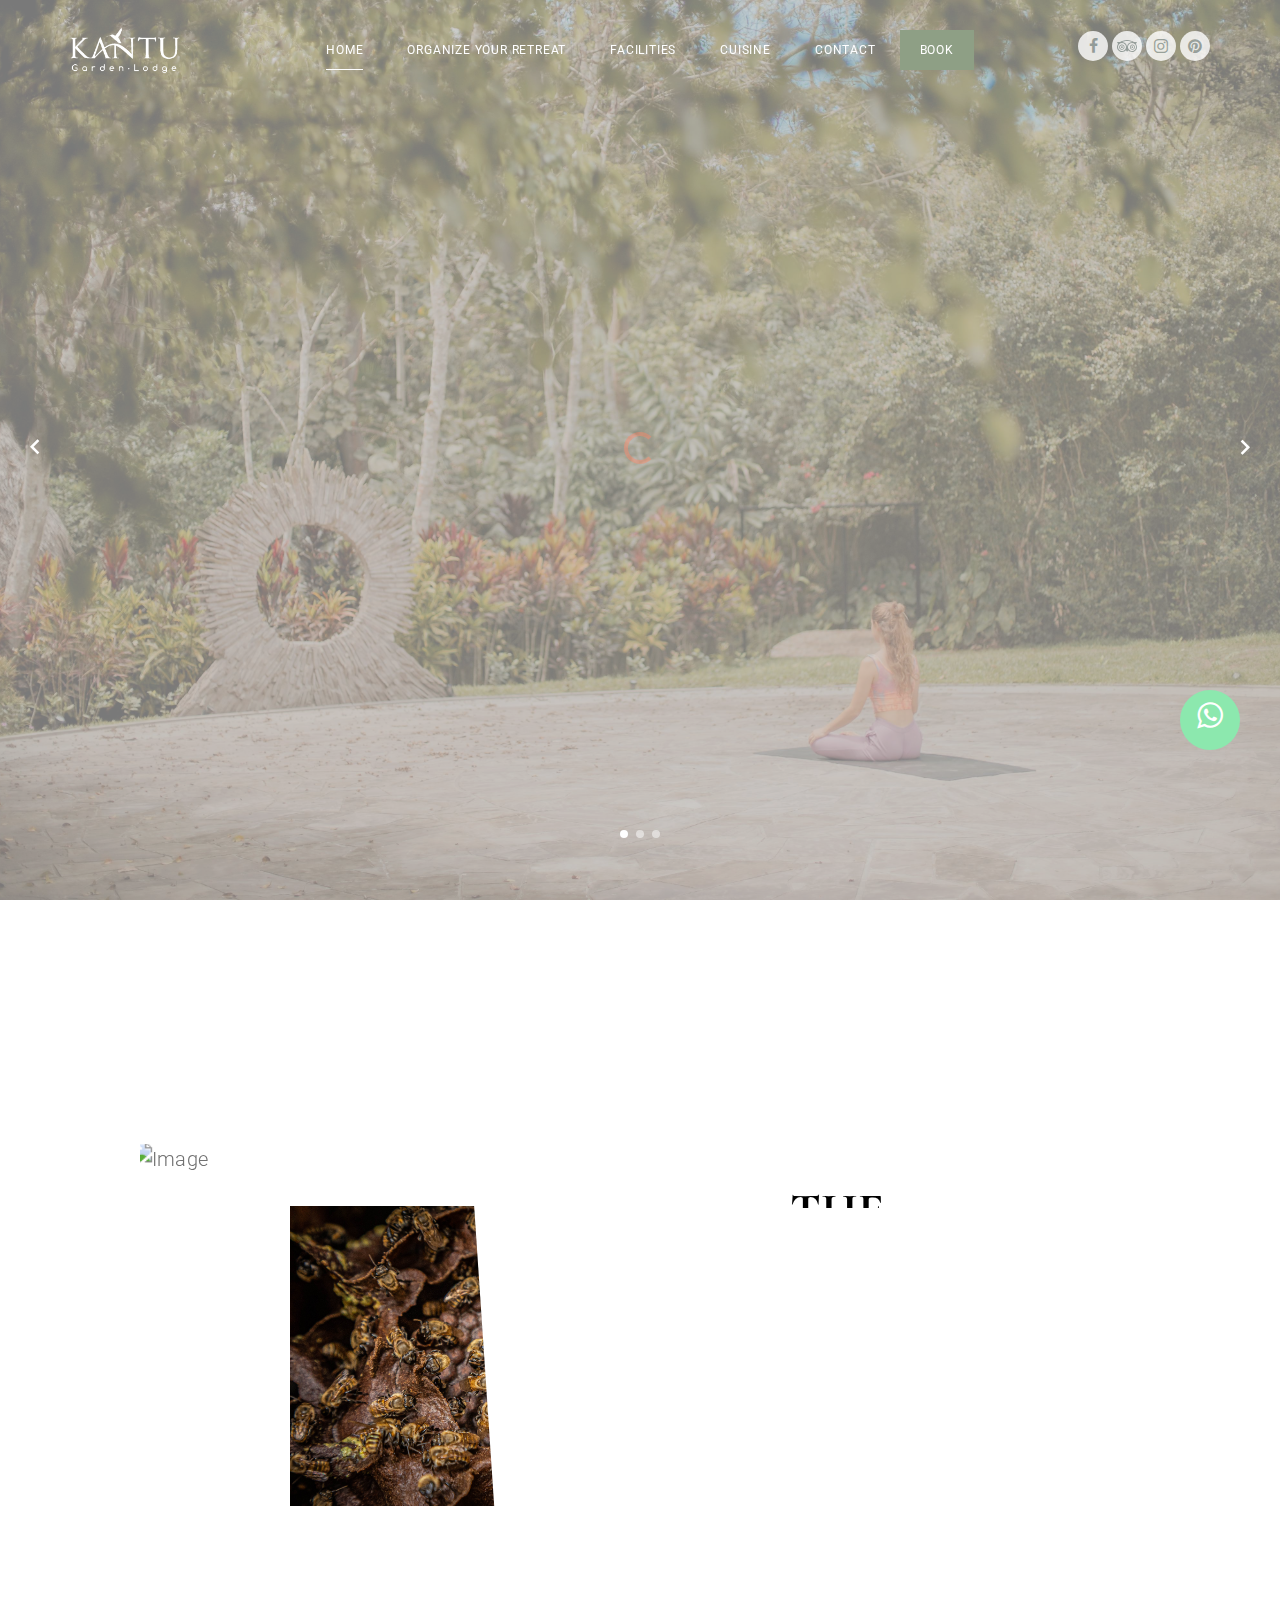
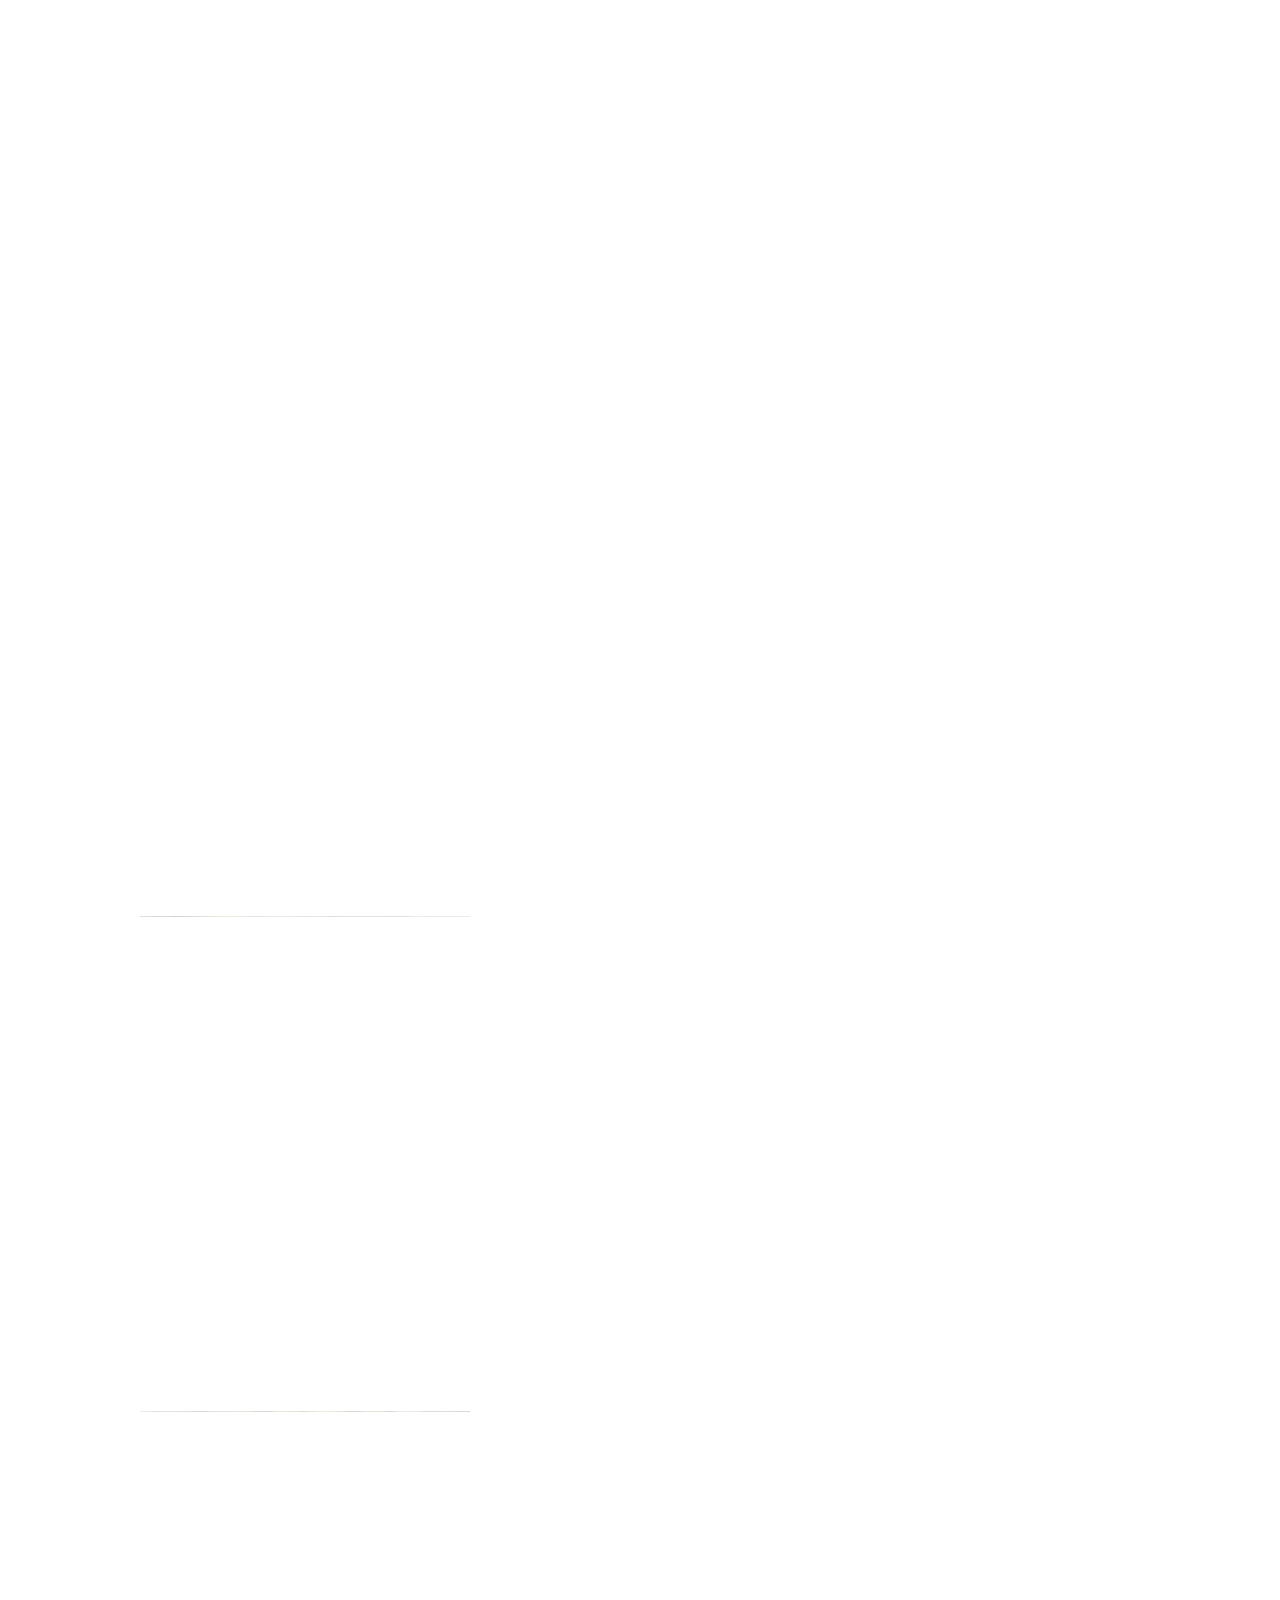
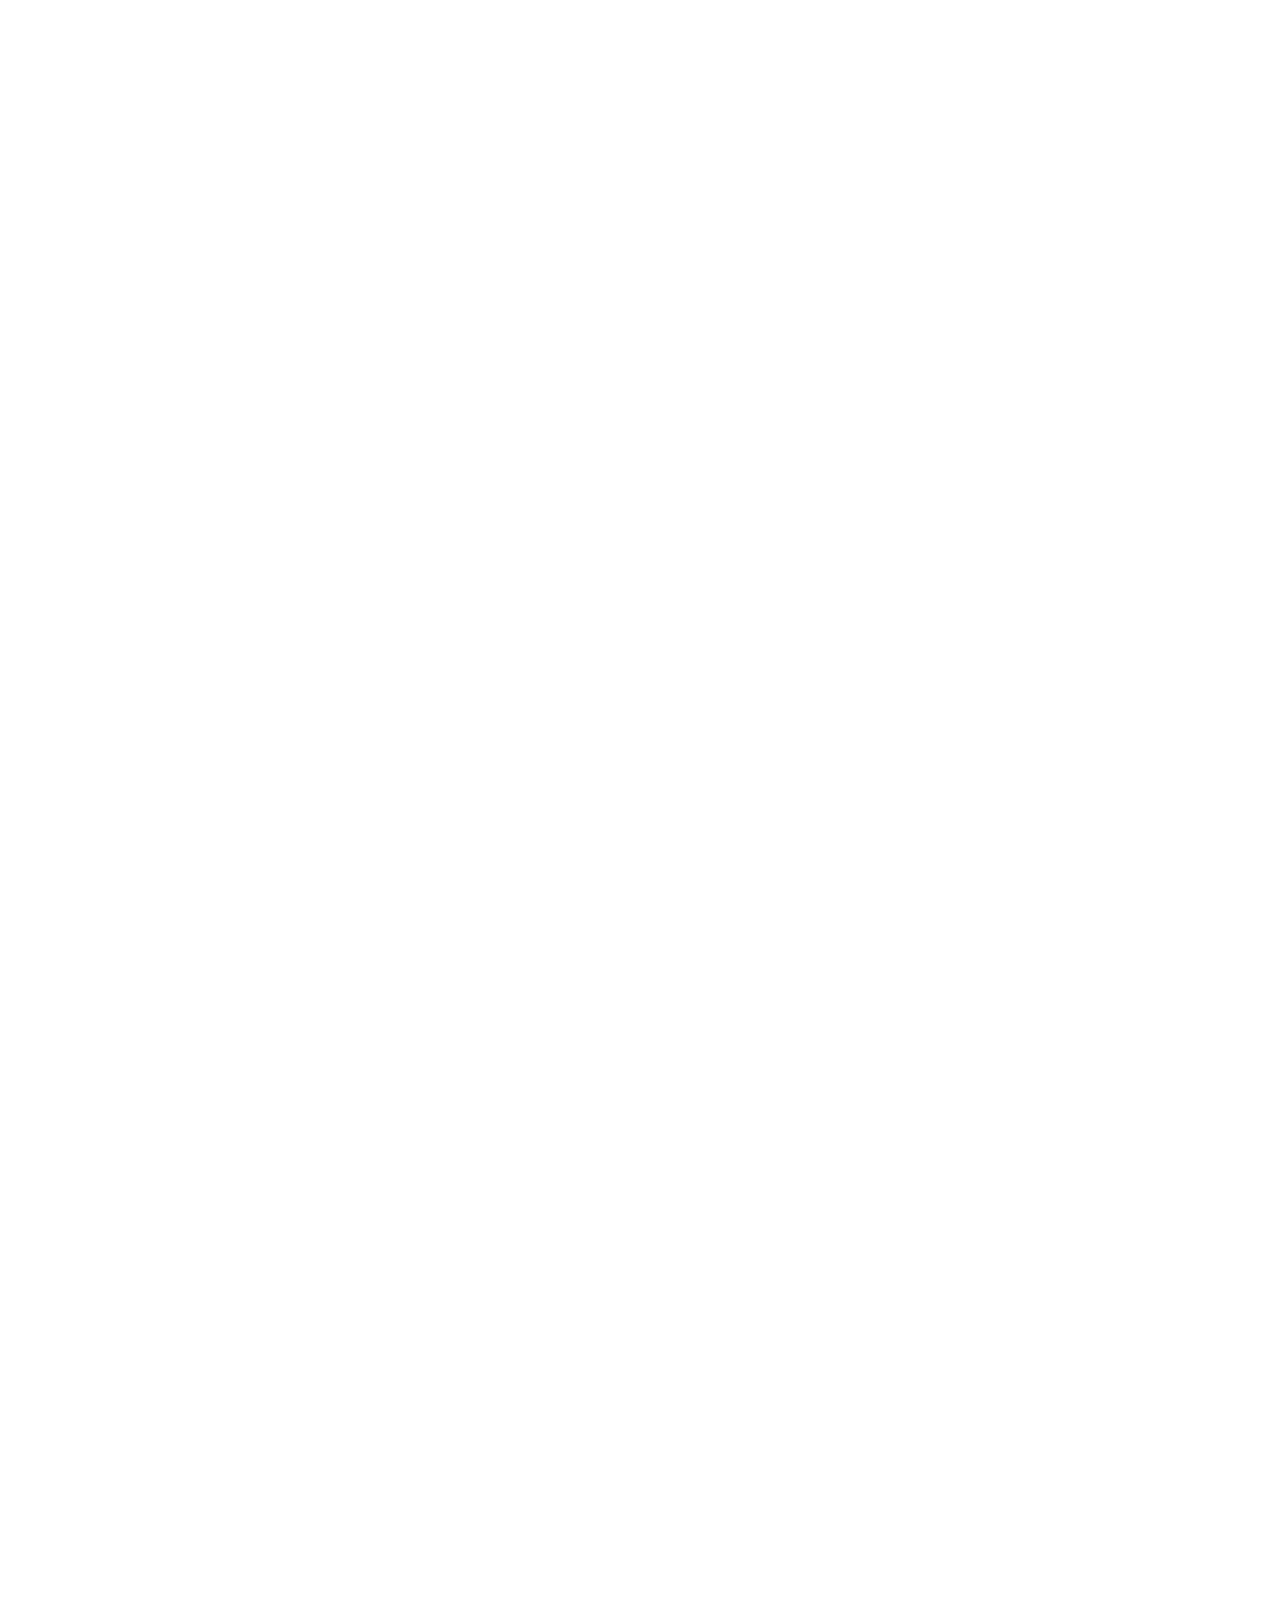
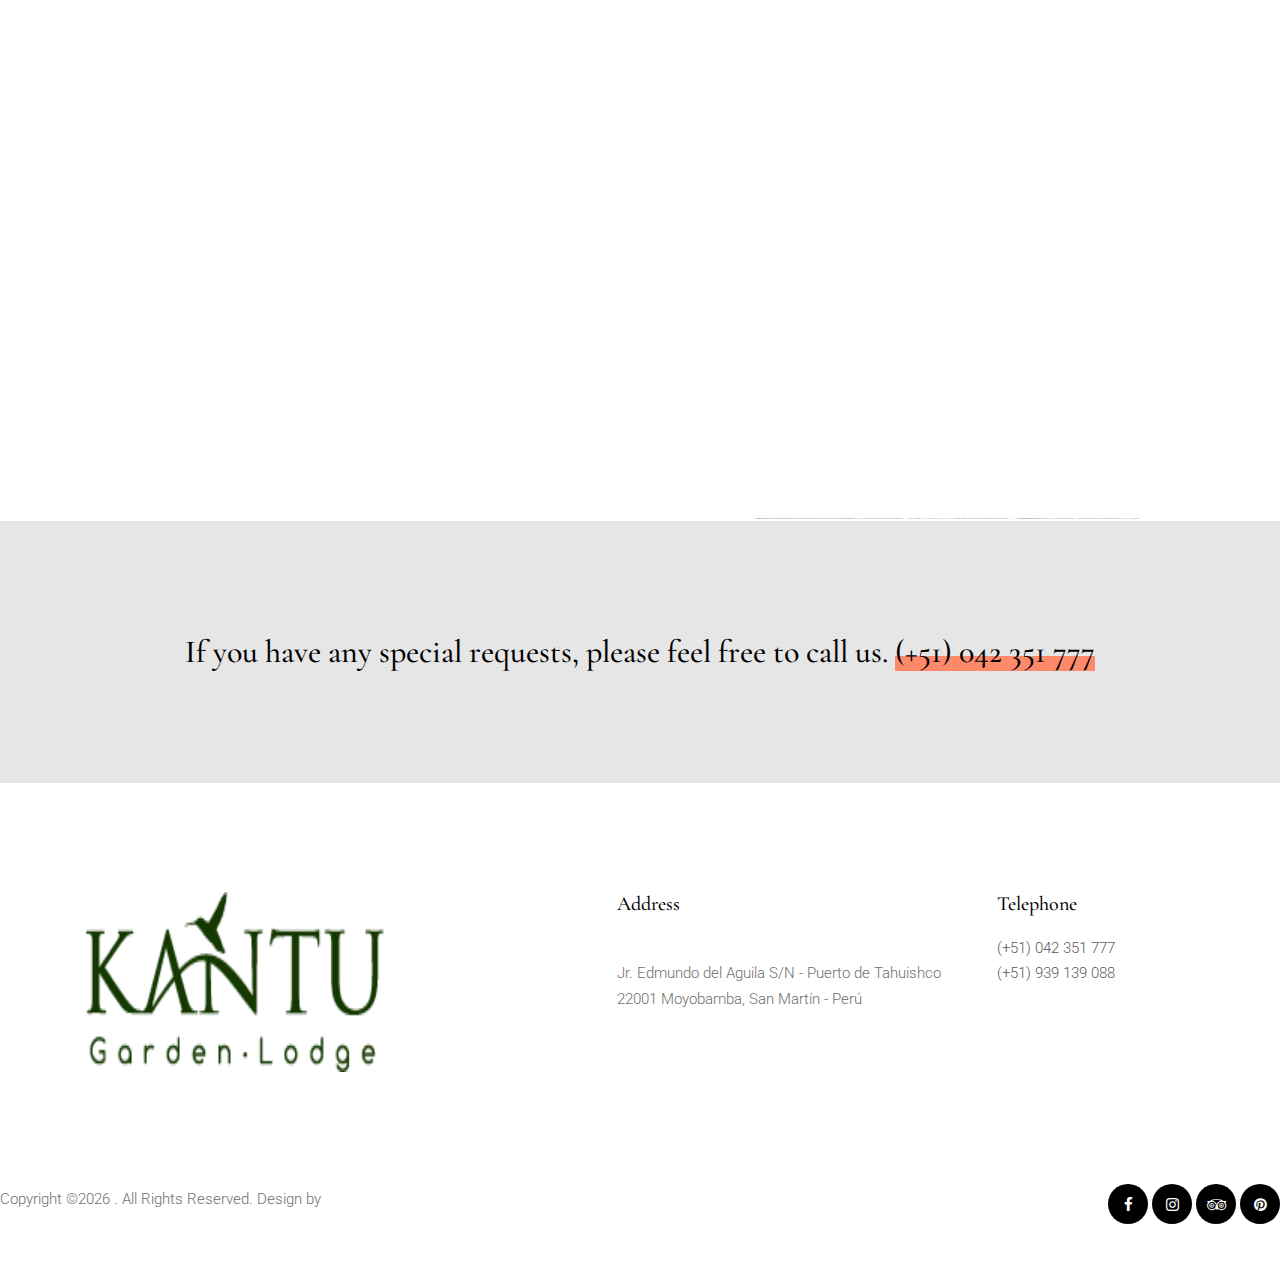
==== commit c5ee77e8: "se corrrigio el logo del footer para responsivo, y se añadio el LOGO FAVICON" ====
--- a/index.html
+++ b/index.html
@@ -5,7 +5,7 @@
   <meta charset="utf-8">
   <meta name="viewport" content="width=device-width, initial-scale=1, shrink-to-fit=no">
   <meta name="author" content="Untree.co">
-  <link rel="shortcut icon" href="favicon.png">
+  <link rel="shortcut icon" href="/images/Logo/kantu.png">
 
   <meta name="description" content="Kantu Garden" />
   <meta name="keywords" content="" />
@@ -22,6 +22,7 @@
     <link rel="stylesheet" href="css/style.css">
 
     <title>Kantu Garden Lodge</title>
+    
   </head>
   <body>
     <a href="https://wa.me/(+51)967874539?text=Me%20gustaría%20saber%20sus%20precios" class="whatsapp" target="_blank"> <i class="fa fa-whatsapp whatsapp-icon"></i></a>
@@ -465,12 +466,10 @@
          <div class="container">
            <div class="row">
             <div class="col-md-4 pr-md-5">
+              <img src="images/Logo/logo-Kantu-color.png" alt="Image" class="img-fluid pic2"
+                  style="height:180px; width:300px;">
               <div class="col-md-3">
                 <ul class="list-unstyled">
-                  <li>
-                  <a class="logo-footer" href="#" style="background-image: url('images/Logo/logo-Kantu-color.png')" alt="Kantu"></a>
-                  
-                  </li>
                 </ul>
               </div>
             </div>
--- a/css/style.css
+++ b/css/style.css
@@ -1663,7 +1663,7 @@
 }
 
 footer {
-  padding: 7rem 0;
+  padding: 2rem 0;
   font-size: 15px;
 }
 
@@ -2082,7 +2082,7 @@
   position:fixed;
   width:60px;
   height:60px;
-  bottom:40px;
+  bottom:150px;
   right:40px;
   background-color:#25d366;
   color:#FFF;
@@ -2093,5 +2093,5 @@
 }
 
 .whatsapp-icon {
-  margin-top:13px;
+  margin-top:5px;
 }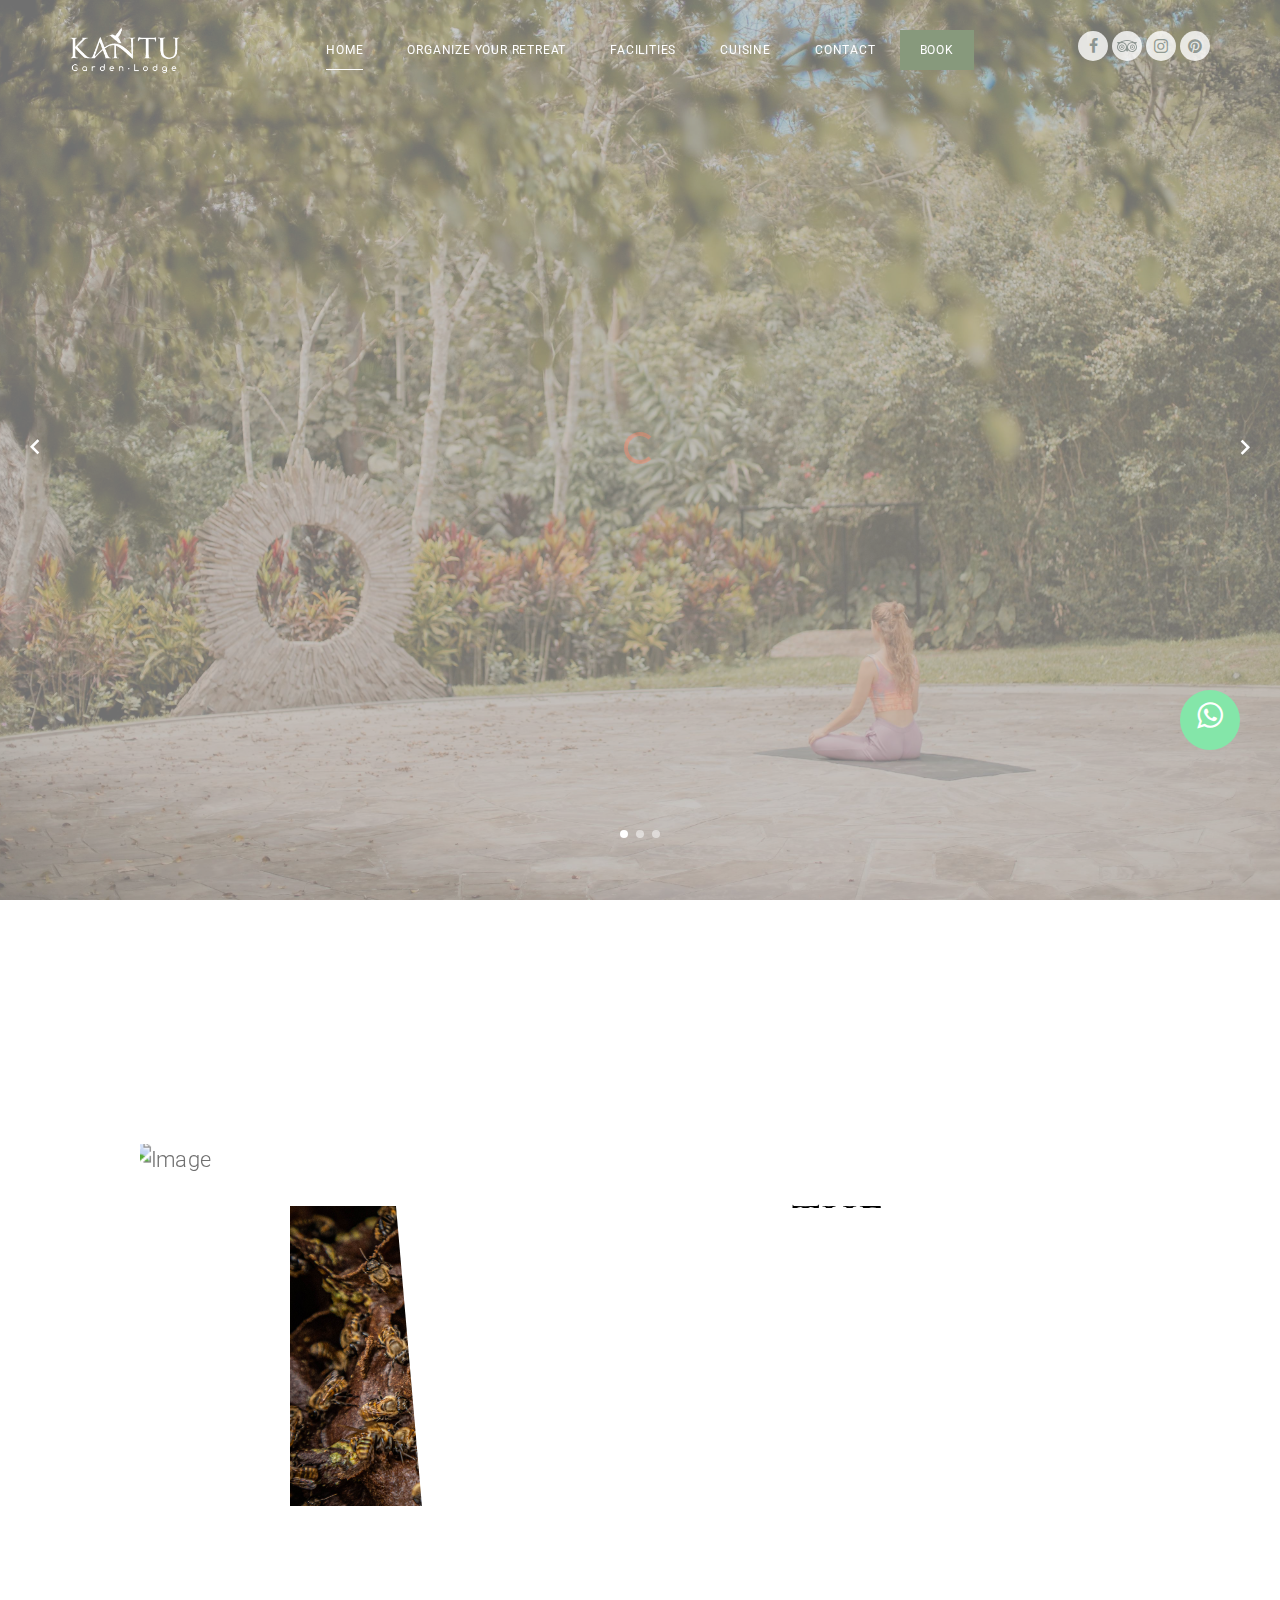
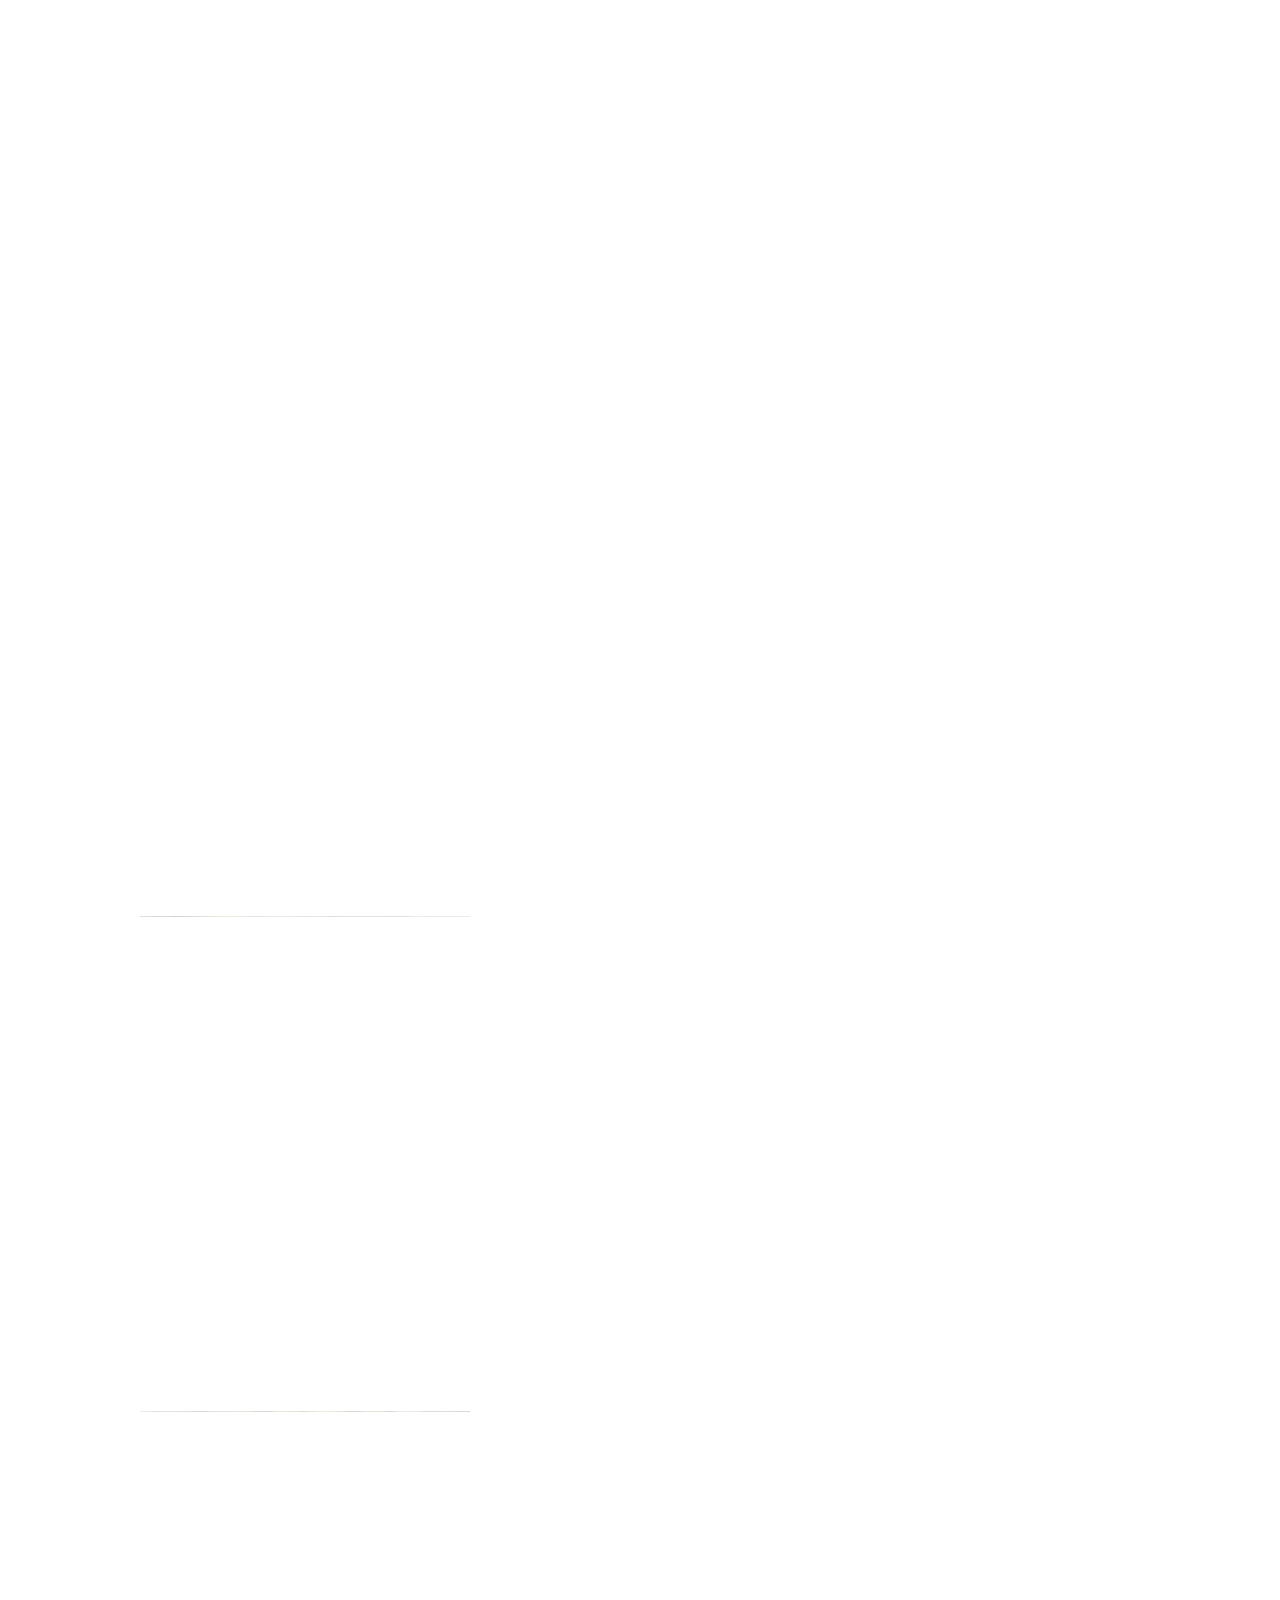
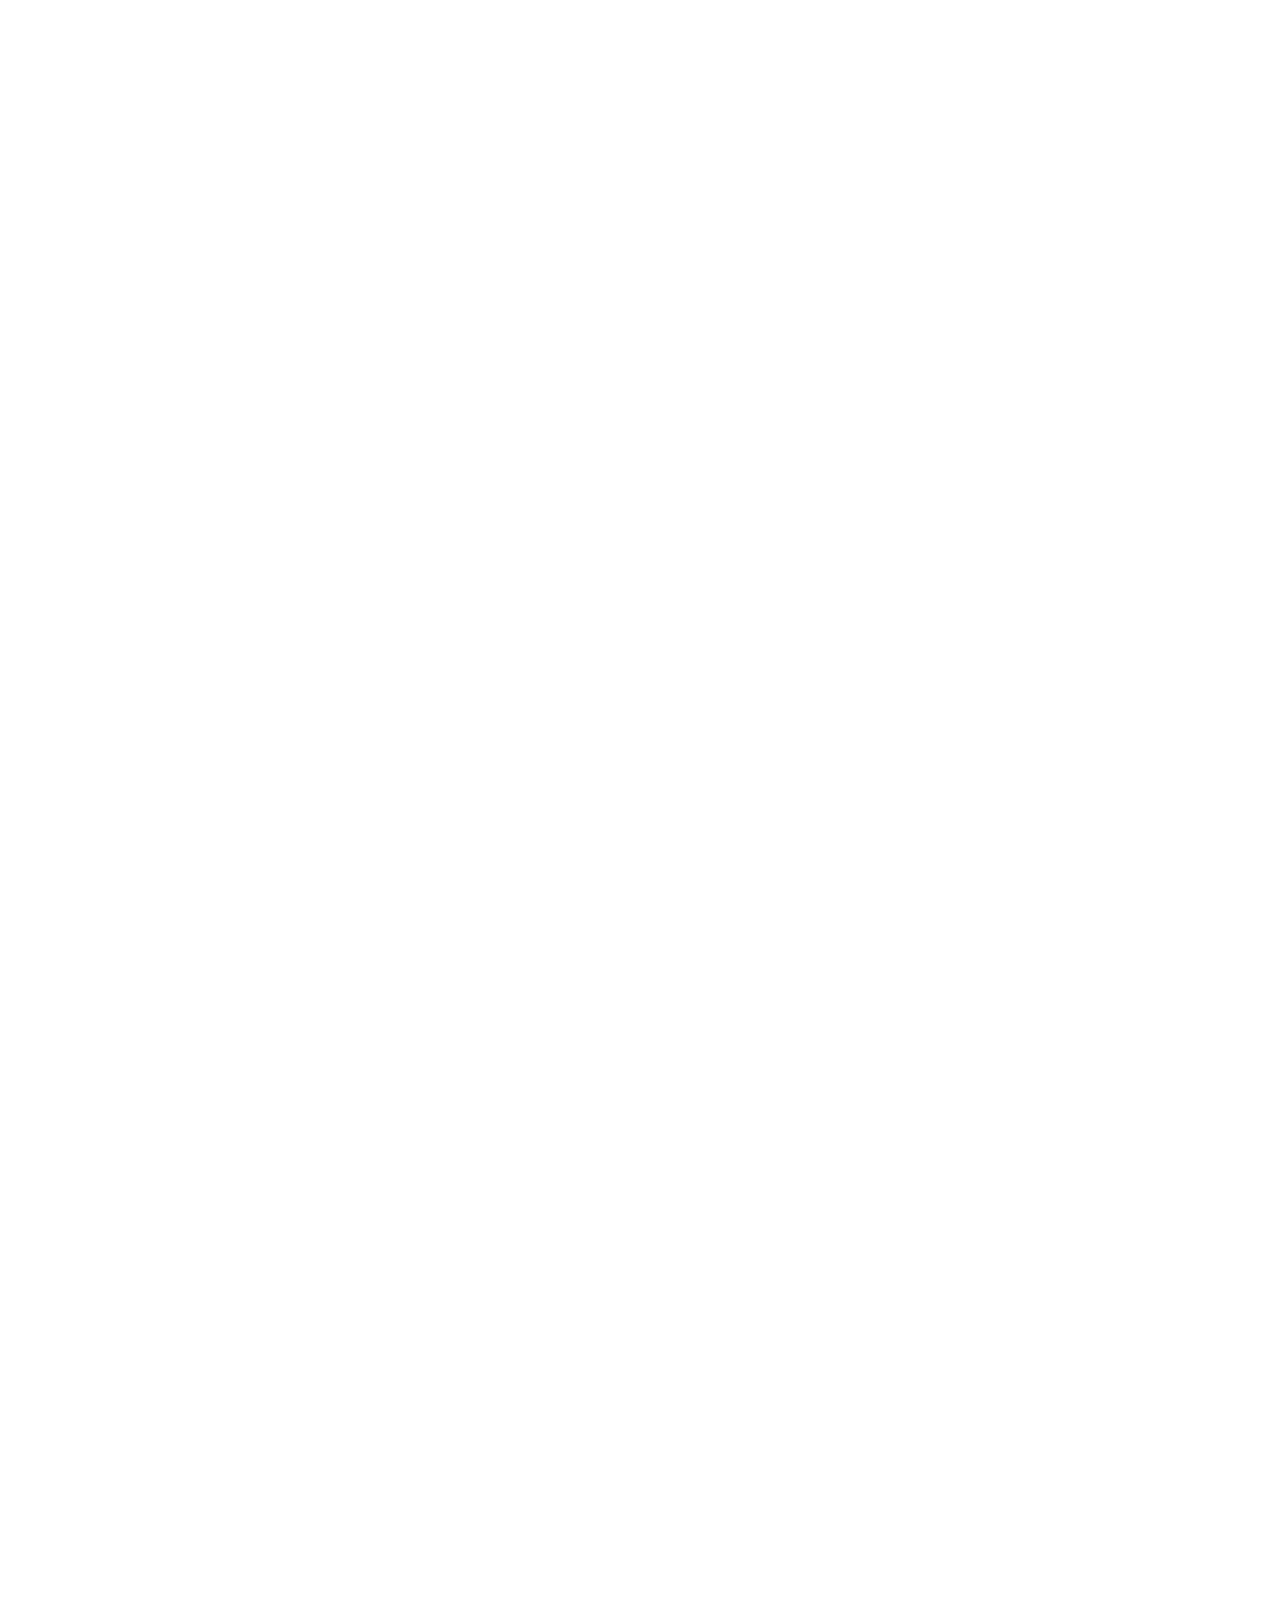
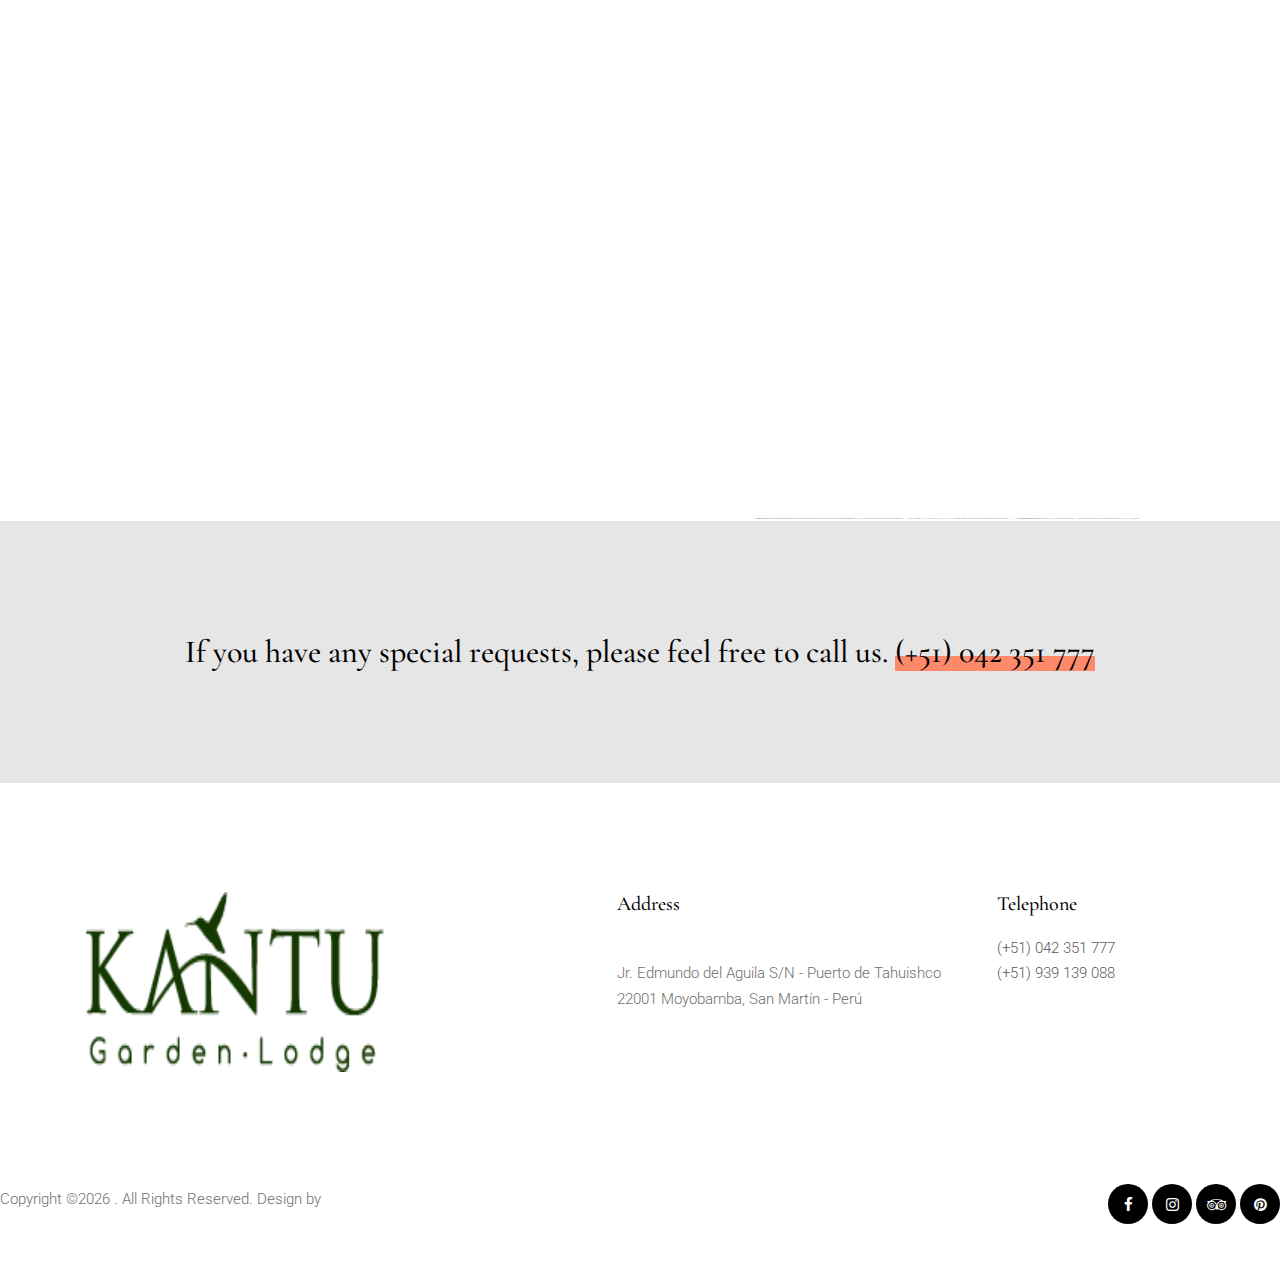
==== commit 7c284be0: "se cambio de carpeta el favicon" ====
--- a/index.html
+++ b/index.html
@@ -5,7 +5,7 @@
   <meta charset="utf-8">
   <meta name="viewport" content="width=device-width, initial-scale=1, shrink-to-fit=no">
   <meta name="author" content="Untree.co">
-  <link rel="shortcut icon" href="/images/Logo/kantu.png">
+  <link rel="shortcut icon" href="kantu.png">
 
   <meta name="description" content="Kantu Garden" />
   <meta name="keywords" content="" />
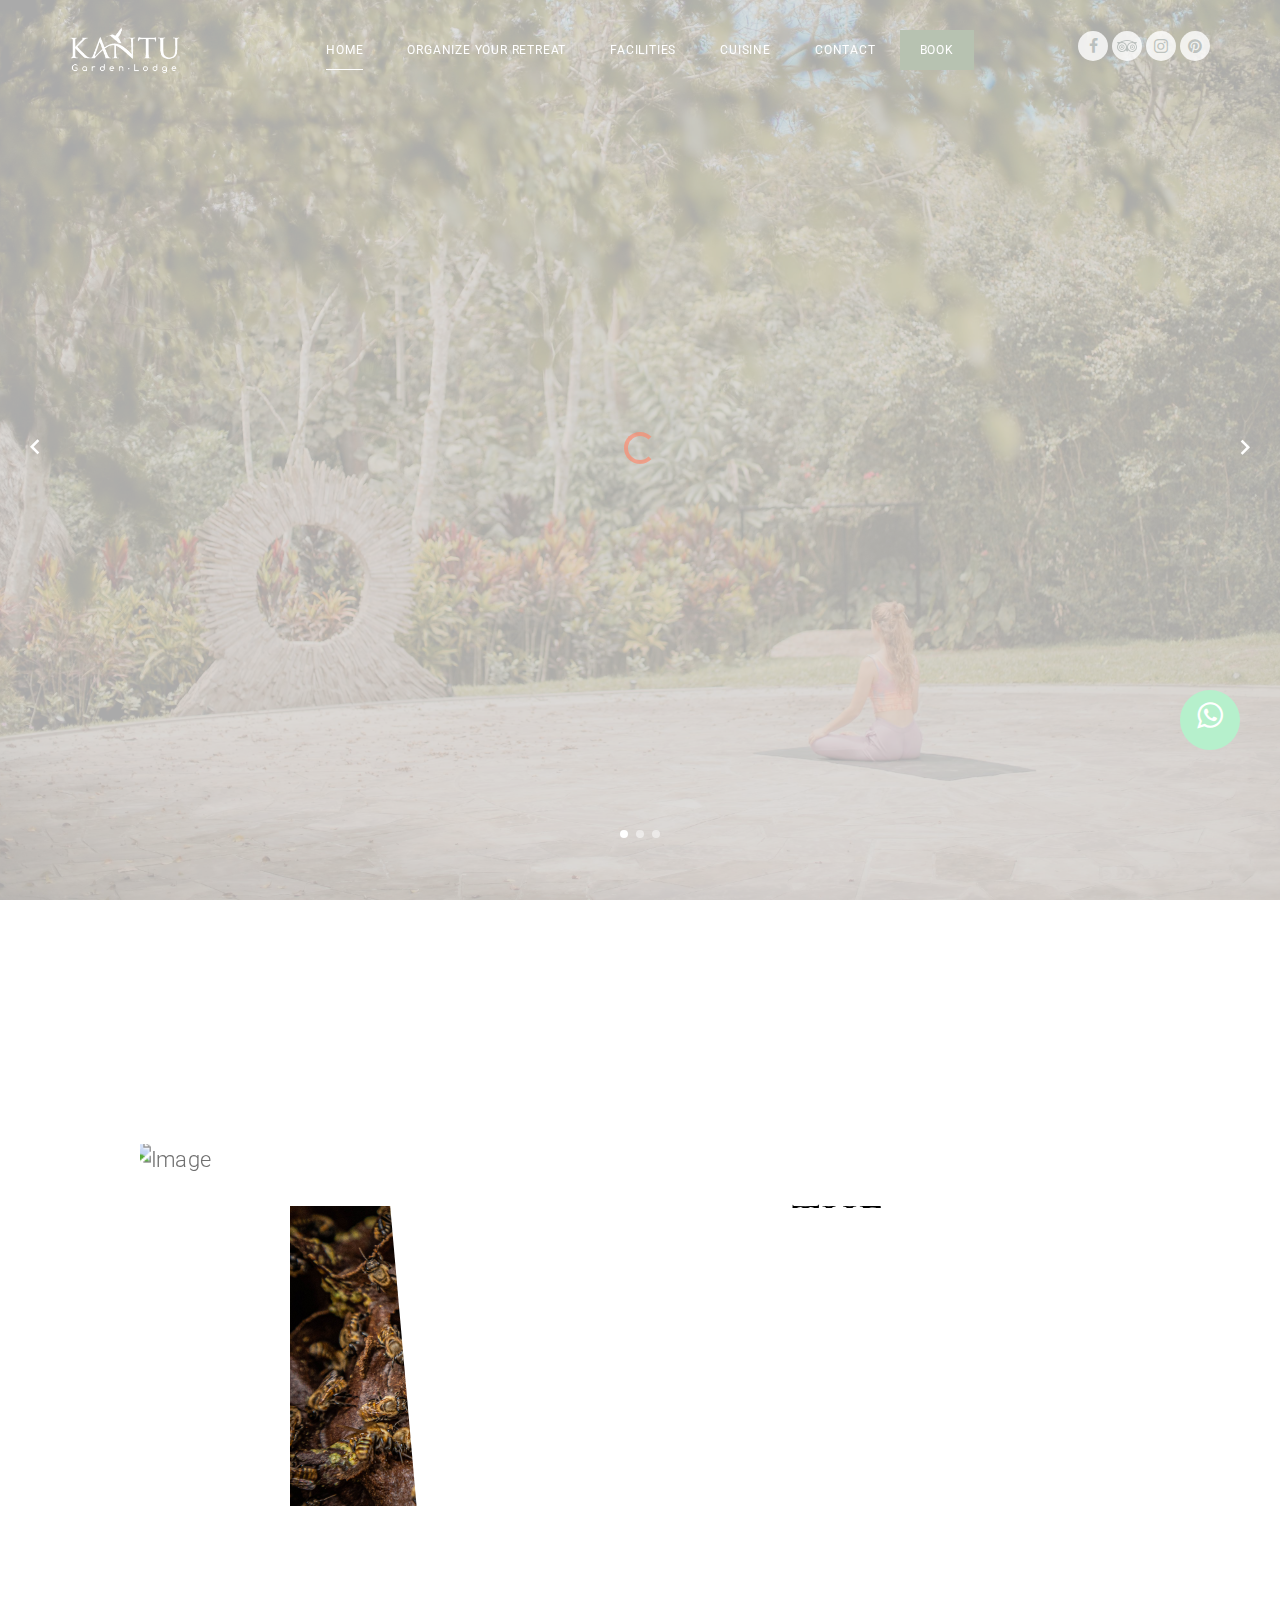
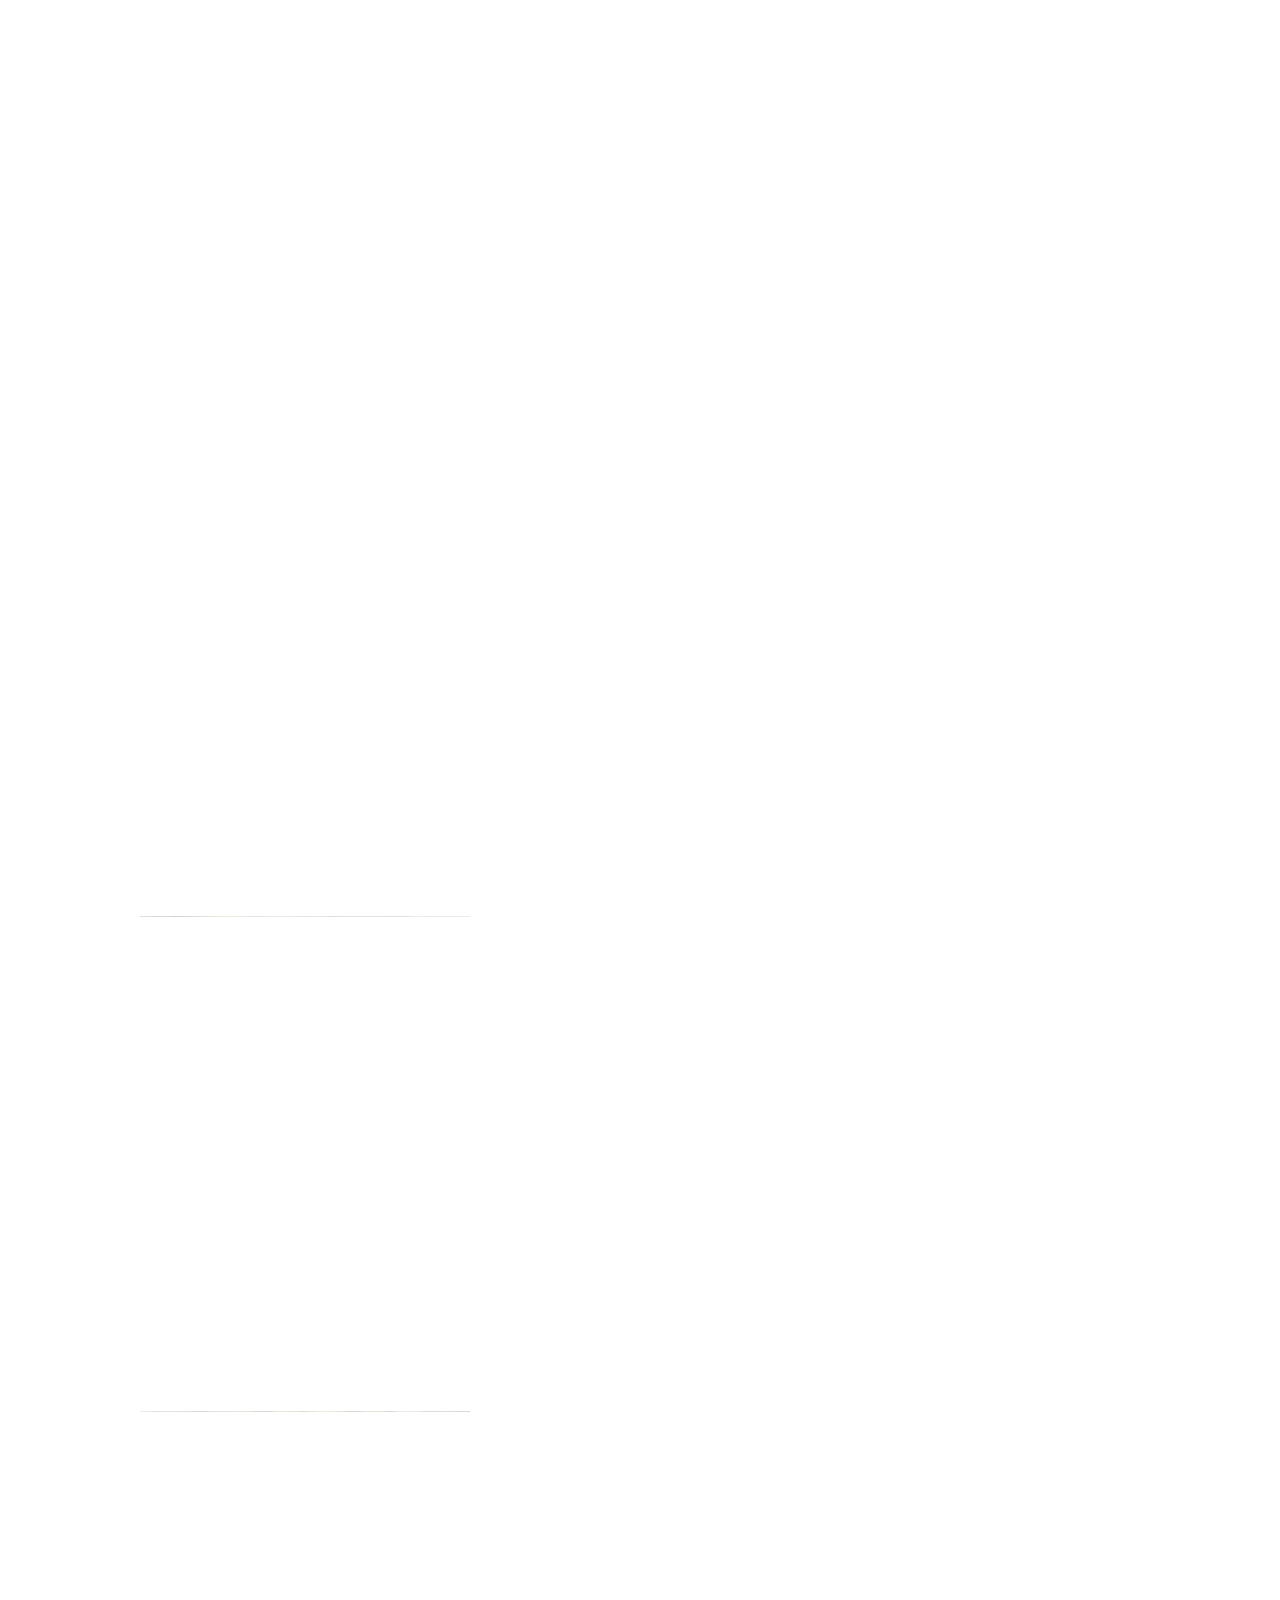
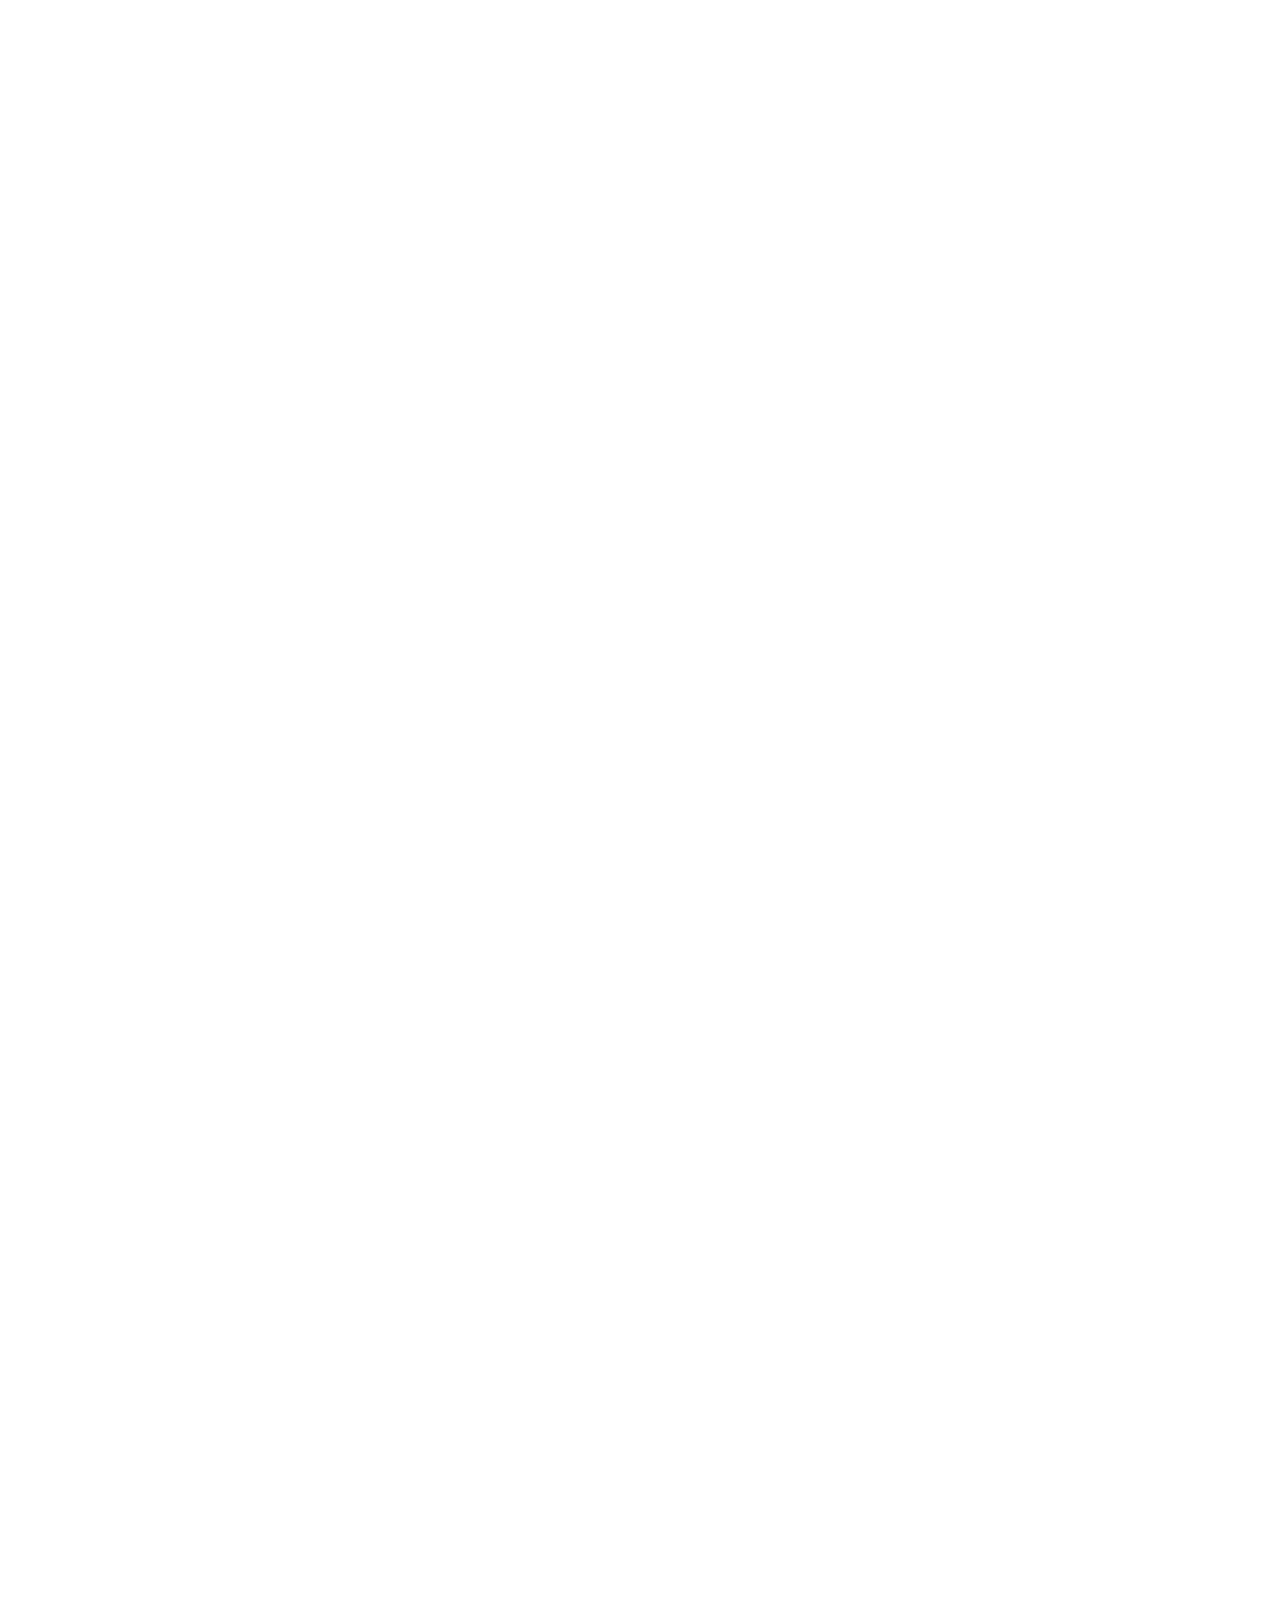
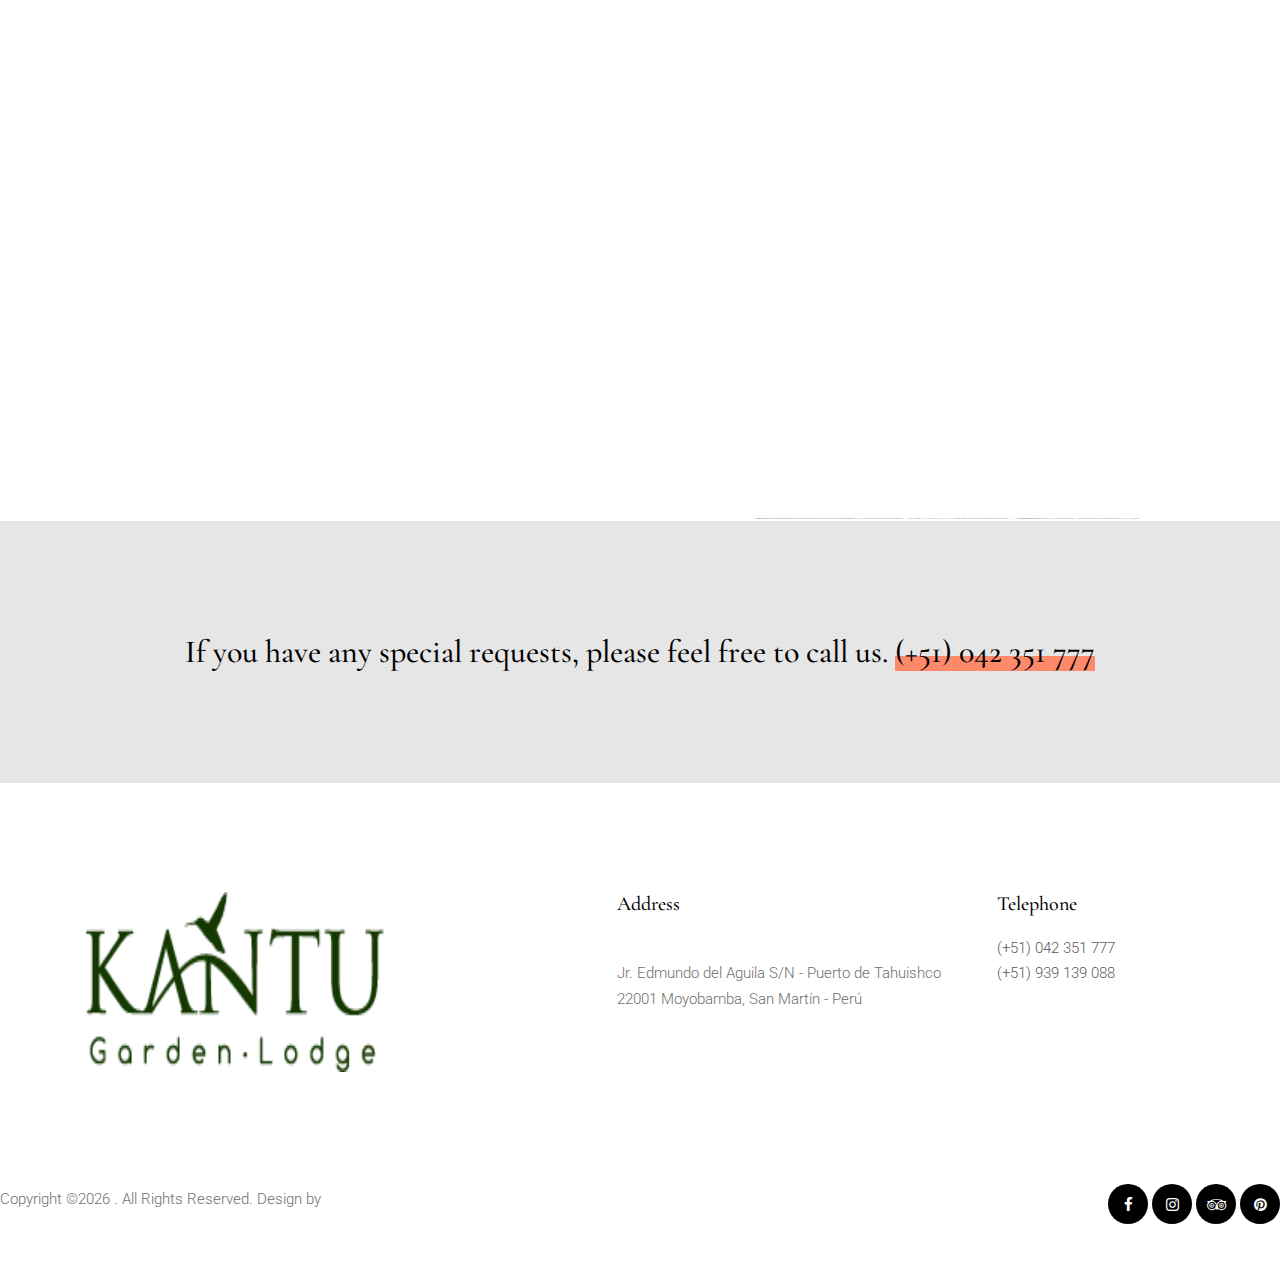
==== commit 795c9719: "se añadio la pantalla Organize your retreat" ====
--- a/index.html
+++ b/index.html
@@ -5,7 +5,7 @@
   <meta charset="utf-8">
   <meta name="viewport" content="width=device-width, initial-scale=1, shrink-to-fit=no">
   <meta name="author" content="Untree.co">
-  <link rel="shortcut icon" href="kantu.png">
+  <link rel="shortcut icon" href="/kantu.png">
 
   <meta name="description" content="Kantu Garden" />
   <meta name="keywords" content="" />
@@ -60,7 +60,7 @@
           <div class="site-nav-ul-wrap text-center d-none d-lg-block">
             <ul class="site-nav-ul js-clone-nav">
               <li class="active"><a href="index.html">Home</a></li>
-              <li class="has-children"><a href="index.html">organize your retreat</a></li>
+              <li class="has-children"><a href="about.html">organize your retreat</a></li>
               <li><a href="amenities.html">Facilities</a></li>
               <li><a href="gallery.html">Cuisine</a></li>
               <li><a href="contact.html">Contact</a></li>
--- a/css/style.css
+++ b/css/style.css
@@ -50,8 +50,18 @@
   color: #fff;
 }
 
-h1, h2, h3, h4, h5, h6,
-.h1, .h2, .h3, .h4, .h5, .h6 {
+h1,
+h2,
+h3,
+h4,
+h5,
+h6,
+.h1,
+.h2,
+.h3,
+.h4,
+.h5,
+.h6 {
   font-family: "Cormorant Garamond", serif;
   color: #000;
 }
@@ -62,7 +72,8 @@
   transition: .3s all ease;
 }
 
-a, a:hover {
+a,
+a:hover {
   text-decoration: none !important;
 }
 
@@ -98,7 +109,8 @@
   visibility: visible;
 }
 
-.search-wrap, .search-wrap > .container > .row {
+.search-wrap,
+.search-wrap>.container>.row {
   height: 100vh;
 }
 
@@ -117,7 +129,7 @@
   opacity: 1;
 }
 
-.search-wrap .close-search > span {
+.search-wrap .close-search>span {
   display: inline-block;
   text-indent: -99999px;
   width: 50px;
@@ -125,7 +137,8 @@
   overflow: hidden;
 }
 
-.search-wrap .close-search > span:before, .search-wrap .close-search > span:after {
+.search-wrap .close-search>span:before,
+.search-wrap .close-search>span:after {
   content: "";
   width: 45px;
   height: 2px;
@@ -141,19 +154,20 @@
   transform-origin: center center;
 }
 
-.search-wrap .close-search > span:before {
+.search-wrap .close-search>span:before {
   -webkit-transform: rotate(-45deg);
   -ms-transform: rotate(-45deg);
   transform: rotate(-45deg);
 }
 
-.search-wrap .close-search > span:after {
+.search-wrap .close-search>span:after {
   -webkit-transform: rotate(45deg);
   -ms-transform: rotate(45deg);
   transform: rotate(45deg);
 }
 
-.search-wrap input[type="search"], .search-wrap input[type="text"] {
+.search-wrap input[type="search"],
+.search-wrap input[type="text"] {
   height: 70px;
   width: 100%;
   padding: 20px 40px;
@@ -164,29 +178,36 @@
   border-bottom: 1px solid #efefef;
 }
 
-.search-wrap input[type="search"]:active, .search-wrap input[type="search"]:focus, .search-wrap input[type="text"]:active, .search-wrap input[type="text"]:focus {
+.search-wrap input[type="search"]:active,
+.search-wrap input[type="search"]:focus,
+.search-wrap input[type="text"]:active,
+.search-wrap input[type="text"]:focus {
   outline: none;
 }
 
-.search-wrap input[type="search"]::-webkit-input-placeholder, .search-wrap input[type="text"]::-webkit-input-placeholder {
+.search-wrap input[type="search"]::-webkit-input-placeholder,
+.search-wrap input[type="text"]::-webkit-input-placeholder {
   /* Chrome/Opera/Safari */
   color: #ccc;
   font-style: italic;
 }
 
-.search-wrap input[type="search"]::-moz-placeholder, .search-wrap input[type="text"]::-moz-placeholder {
+.search-wrap input[type="search"]::-moz-placeholder,
+.search-wrap input[type="text"]::-moz-placeholder {
   /* Firefox 19+ */
   color: #ccc;
   font-style: italic;
 }
 
-.search-wrap input[type="search"]:-ms-input-placeholder, .search-wrap input[type="text"]:-ms-input-placeholder {
+.search-wrap input[type="search"]:-ms-input-placeholder,
+.search-wrap input[type="text"]:-ms-input-placeholder {
   /* IE 10+ */
   color: #ccc;
   font-style: italic;
 }
 
-.search-wrap input[type="search"]:-moz-placeholder, .search-wrap input[type="text"]:-moz-placeholder {
+.search-wrap input[type="search"]:-moz-placeholder,
+.search-wrap input[type="text"]:-moz-placeholder {
   /* Firefox 18- */
   color: #ccc;
   font-style: italic;
@@ -208,7 +229,8 @@
   background-repeat: no-repeat;
 }
 
-.untree_co--site-hero, .untree_co--site-hero > .container > .row {
+.untree_co--site-hero,
+.untree_co--site-hero>.container>.row {
   height: 100vh;
   min-height: 500px;
 }
@@ -252,22 +274,22 @@
   }
 }
 
-.untree_co--site-hero .site-hero-contents .hero-heading > span {
-  display: inline-block;
-}
-
-.untree_co--site-hero .site-hero-contents .hero-heading > span > span {
-  display: inline-block;
-}
-
-.untree_co--site-hero .site-hero-contents .hero-heading > span > span > span {
+.untree_co--site-hero .site-hero-contents .hero-heading>span {
+  display: inline-block;
+}
+
+.untree_co--site-hero .site-hero-contents .hero-heading>span>span {
+  display: inline-block;
+}
+
+.untree_co--site-hero .site-hero-contents .hero-heading>span>span>span {
   line-height: 1.2;
   overflow: hidden;
   display: inline-block;
   margin-bottom: 0;
 }
 
-.untree_co--site-hero .site-hero-contents .hero-heading > span > span > span > span {
+.untree_co--site-hero .site-hero-contents .hero-heading>span>span>span>span {
   display: inline-block;
   -webkit-transform: translateY(100%);
   -ms-transform: translateY(100%);
@@ -279,7 +301,7 @@
 }
 
 
-.logo-wrap{
+.logo-wrap {
   width: 115px;
   height: 45px;
   background-size: cover;
@@ -309,22 +331,22 @@
   }
 }
 
-.untree_co--site-hero.inner-page .site-hero-contents .hero-heading > span {
-  display: inline-block;
-}
-
-.untree_co--site-hero.inner-page .site-hero-contents .hero-heading > span > span {
-  display: inline-block;
-}
-
-.untree_co--site-hero.inner-page .site-hero-contents .hero-heading > span > span > span {
+.untree_co--site-hero.inner-page .site-hero-contents .hero-heading>span {
+  display: inline-block;
+}
+
+.untree_co--site-hero.inner-page .site-hero-contents .hero-heading>span>span {
+  display: inline-block;
+}
+
+.untree_co--site-hero.inner-page .site-hero-contents .hero-heading>span>span>span {
   line-height: 1.2;
   overflow: hidden;
   display: inline-block;
   margin-bottom: 0;
 }
 
-.untree_co--site-hero.inner-page .site-hero-contents .hero-heading > span > span > span > span {
+.untree_co--site-hero.inner-page .site-hero-contents .hero-heading>span>span>span>span {
   display: inline-block;
   -webkit-transform: translateY(100%);
   -ms-transform: translateY(100%);
@@ -363,7 +385,8 @@
   color: #fff;
 }
 
-.owl-hero .owl-nav .owl-prev:active, .owl-hero .owl-nav .owl-prev:focus,
+.owl-hero .owl-nav .owl-prev:active,
+.owl-hero .owl-nav .owl-prev:focus,
 .owl-hero .owl-nav .owl-next:active,
 .owl-hero .owl-nav .owl-next:focus {
   outline: none;
@@ -388,7 +411,7 @@
   display: inline-block;
 }
 
-.owl-hero .owl-dots .owl-dot > span {
+.owl-hero .owl-dots .owl-dot>span {
   margin: 4px;
   display: inline-block;
   width: 8px;
@@ -400,7 +423,7 @@
   transition: .3s all ease;
 }
 
-.owl-hero .owl-dots .owl-dot.active > span {
+.owl-hero .owl-dots .owl-dot.active>span {
   background: white;
 }
 
@@ -515,7 +538,7 @@
   font-family: "Cormorant Garamond", serif;
 }
 
-.suite-wrap.overlap-image-1 .suite-contents .suite-title > span {
+.suite-wrap.overlap-image-1 .suite-contents .suite-title>span {
   position: relative;
   overflow: hidden;
   display: inline-block;
@@ -523,7 +546,7 @@
   margin-bottom: 0;
 }
 
-.suite-wrap.overlap-image-1 .suite-contents .suite-title > span > span {
+.suite-wrap.overlap-image-1 .suite-contents .suite-title>span>span {
   display: inline-block;
   position: relative;
   -webkit-transform: translateY(100%);
@@ -619,7 +642,7 @@
   font-family: "Cormorant Garamond", serif;
 }
 
-.suite-wrap.overlap-image-2 .suite-contents .suite-title > span {
+.suite-wrap.overlap-image-2 .suite-contents .suite-title>span {
   position: relative;
   overflow: hidden;
   display: inline-block;
@@ -627,7 +650,7 @@
   margin-bottom: 0;
 }
 
-.suite-wrap.overlap-image-2 .suite-contents .suite-title > span > span {
+.suite-wrap.overlap-image-2 .suite-contents .suite-title>span>span {
   display: inline-block;
   position: relative;
   -webkit-transform: translateY(100%);
@@ -688,7 +711,7 @@
 .readmore {
   color: #000;
   text-transform: uppercase;
-  font-size: 11px;
+  font-size: 15px;
   letter-spacing: .2rem;
   padding: 10px 0;
   font-weight: 700;
@@ -730,17 +753,7 @@
   color: #000;
 }
 
-.readmore.primary {
-  color: #ff896b;
-}
-
-.readmore.primary:before {
-  background: #ff896b;
-}
-
-.readmore.primary:hover {
-  color: #ff896b;
-}
+
 
 .readmore.reverse:before {
   width: 100%;
@@ -755,7 +768,8 @@
   position: relative;
 }
 
-.icons-top, .icons-top li {
+.icons-top,
+.icons-top li {
   padding: 0;
   margin: 0;
   list-style: none;
@@ -776,7 +790,7 @@
   opacity: .8;
 }
 
-.icons-top li a > span {
+.icons-top li a>span {
   position: absolute;
   top: 50%;
   left: 50%;
@@ -797,9 +811,7 @@
   opacity: 1;
 }
 
-.icons-top.icons-dark li a:hover {
-  background: #ff896b;
-}
+
 
 /* Site Nav */
 .sticky-wrapper {
@@ -855,49 +867,53 @@
   }
 }
 
-.sticky-wrapper .untree_co--site-nav .logo-wrap, .sticky-wrapper .untree_co--site-nav .icons-wrap {
+.sticky-wrapper .untree_co--site-nav .logo-wrap,
+.sticky-wrapper .untree_co--site-nav .icons-wrap {
   z-index: 1003;
-  
+
 }
 
 .btn-menu {
   background-color: rgb(41, 73, 23);
 }
-.btn-menu:hover{
-  background-color:rgb(57, 124, 13);
-    transition: 0.7s;
-}
+
+.btn-menu:hover {
+  background-color: rgb(57, 124, 13);
+  transition: 0.7s;
+}
+
 .sticky-wrapper .untree_co--site-nav .site-nav-ul-wrap {
   width: 100%;
   margin: 0 auto;
   z-index: 1;
   position: relative;
-  
+
 }
 
 .sticky-wrapper .untree_co--site-nav .untree_co--site-logo {
   font-size: 1.3rem;
   color: #fff;
   font-weight: 700;
-  
+
 }
 
 .sticky-wrapper .untree_co--site-nav .site-nav-ul {
   text-align: center;
 }
 
-.sticky-wrapper .untree_co--site-nav .site-nav-ul, .sticky-wrapper .untree_co--site-nav .site-nav-ul > li {
+.sticky-wrapper .untree_co--site-nav .site-nav-ul,
+.sticky-wrapper .untree_co--site-nav .site-nav-ul>li {
   padding: 0;
   margin: 0;
   list-style: none;
 }
 
-.sticky-wrapper .untree_co--site-nav .site-nav-ul > li {
+.sticky-wrapper .untree_co--site-nav .site-nav-ul>li {
   text-align: left;
   display: inline-block;
 }
 
-.sticky-wrapper .untree_co--site-nav .site-nav-ul > li > a {
+.sticky-wrapper .untree_co--site-nav .site-nav-ul>li>a {
   padding: 10px 20px;
   display: block;
   color: #fff;
@@ -907,7 +923,7 @@
   position: relative;
 }
 
-.sticky-wrapper .untree_co--site-nav .site-nav-ul > li > a:before {
+.sticky-wrapper .untree_co--site-nav .site-nav-ul>li>a:before {
   left: 20px;
   right: 20px;
   content: "";
@@ -921,19 +937,20 @@
   transition: .2s width ease-in-out;
 }
 
-.sticky-wrapper .untree_co--site-nav .site-nav-ul > li > a:hover {
+.sticky-wrapper .untree_co--site-nav .site-nav-ul>li>a:hover {
   color: #fff;
 }
 
-.sticky-wrapper .untree_co--site-nav .site-nav-ul > li > a:hover:before {
+.sticky-wrapper .untree_co--site-nav .site-nav-ul>li>a:hover:before {
   width: calc(100% - 40px);
 }
 
-.sticky-wrapper .untree_co--site-nav .site-nav-ul > li.has-children {
-  position: relative;
-}
-
-.sticky-wrapper .untree_co--site-nav .site-nav-ul > li.has-children > .dropdown, .sticky-wrapper .untree_co--site-nav .site-nav-ul > li.has-children > ul {
+.sticky-wrapper .untree_co--site-nav .site-nav-ul>li.has-children {
+  position: relative;
+}
+
+.sticky-wrapper .untree_co--site-nav .site-nav-ul>li.has-children>.dropdown,
+.sticky-wrapper .untree_co--site-nav .site-nav-ul>li.has-children>ul {
   visibility: hidden;
   opacity: 0;
   z-index: 2;
@@ -951,19 +968,22 @@
   transition: 0.2s 0s;
 }
 
-.sticky-wrapper .untree_co--site-nav .site-nav-ul > li.has-children > .dropdown > li, .sticky-wrapper .untree_co--site-nav .site-nav-ul > li.has-children > ul > li {
+.sticky-wrapper .untree_co--site-nav .site-nav-ul>li.has-children>.dropdown>li,
+.sticky-wrapper .untree_co--site-nav .site-nav-ul>li.has-children>ul>li {
   padding: 0;
   margin: 0;
   list-style: none;
   line-height: 1.5;
 }
 
-.sticky-wrapper .untree_co--site-nav .site-nav-ul > li.has-children > .dropdown > li, .sticky-wrapper .untree_co--site-nav .site-nav-ul > li.has-children > ul > li {
+.sticky-wrapper .untree_co--site-nav .site-nav-ul>li.has-children>.dropdown>li,
+.sticky-wrapper .untree_co--site-nav .site-nav-ul>li.has-children>ul>li {
   display: block;
   /* 2nd level hover*/
 }
 
-.sticky-wrapper .untree_co--site-nav .site-nav-ul > li.has-children > .dropdown > li a, .sticky-wrapper .untree_co--site-nav .site-nav-ul > li.has-children > ul > li a {
+.sticky-wrapper .untree_co--site-nav .site-nav-ul>li.has-children>.dropdown>li a,
+.sticky-wrapper .untree_co--site-nav .site-nav-ul>li.has-children>ul>li a {
   font-size: 14px;
   padding-top: 5px;
   padding-bottom: 5px;
@@ -973,21 +993,25 @@
   color: gray;
 }
 
-.sticky-wrapper .untree_co--site-nav .site-nav-ul > li.has-children > .dropdown > li a:hover, .sticky-wrapper .untree_co--site-nav .site-nav-ul > li.has-children > ul > li a:hover {
+.sticky-wrapper .untree_co--site-nav .site-nav-ul>li.has-children>.dropdown>li a:hover,
+.sticky-wrapper .untree_co--site-nav .site-nav-ul>li.has-children>ul>li a:hover {
   color: #000;
   background: #f9f9f9;
   padding-left: 30px;
 }
 
-.sticky-wrapper .untree_co--site-nav .site-nav-ul > li.has-children > .dropdown > li.has-children, .sticky-wrapper .untree_co--site-nav .site-nav-ul > li.has-children > ul > li.has-children {
-  position: relative;
-}
-
-.sticky-wrapper .untree_co--site-nav .site-nav-ul > li.has-children > .dropdown > li.has-children > a, .sticky-wrapper .untree_co--site-nav .site-nav-ul > li.has-children > ul > li.has-children > a {
-  position: relative;
-}
-
-.sticky-wrapper .untree_co--site-nav .site-nav-ul > li.has-children > .dropdown > li.has-children > a:before, .sticky-wrapper .untree_co--site-nav .site-nav-ul > li.has-children > ul > li.has-children > a:before {
+.sticky-wrapper .untree_co--site-nav .site-nav-ul>li.has-children>.dropdown>li.has-children,
+.sticky-wrapper .untree_co--site-nav .site-nav-ul>li.has-children>ul>li.has-children {
+  position: relative;
+}
+
+.sticky-wrapper .untree_co--site-nav .site-nav-ul>li.has-children>.dropdown>li.has-children>a,
+.sticky-wrapper .untree_co--site-nav .site-nav-ul>li.has-children>ul>li.has-children>a {
+  position: relative;
+}
+
+.sticky-wrapper .untree_co--site-nav .site-nav-ul>li.has-children>.dropdown>li.has-children>a:before,
+.sticky-wrapper .untree_co--site-nav .site-nav-ul>li.has-children>ul>li.has-children>a:before {
   position: absolute;
   content: "\e315";
   font-size: 16px;
@@ -1000,7 +1024,10 @@
   font-family: 'icomoon';
 }
 
-.sticky-wrapper .untree_co--site-nav .site-nav-ul > li.has-children > .dropdown > li.has-children > .dropdown, .sticky-wrapper .untree_co--site-nav .site-nav-ul > li.has-children > .dropdown > li.has-children > ul, .sticky-wrapper .untree_co--site-nav .site-nav-ul > li.has-children > ul > li.has-children > .dropdown, .sticky-wrapper .untree_co--site-nav .site-nav-ul > li.has-children > ul > li.has-children > ul {
+.sticky-wrapper .untree_co--site-nav .site-nav-ul>li.has-children>.dropdown>li.has-children>.dropdown,
+.sticky-wrapper .untree_co--site-nav .site-nav-ul>li.has-children>.dropdown>li.has-children>ul,
+.sticky-wrapper .untree_co--site-nav .site-nav-ul>li.has-children>ul>li.has-children>.dropdown,
+.sticky-wrapper .untree_co--site-nav .site-nav-ul>li.has-children>ul>li.has-children>ul {
   z-index: 1;
   visibility: hidden;
   opacity: 0;
@@ -1021,16 +1048,29 @@
   transition: 0.2s 0s;
 }
 
-.sticky-wrapper .untree_co--site-nav .site-nav-ul > li.has-children > .dropdown > li.has-children > .dropdown a, .sticky-wrapper .untree_co--site-nav .site-nav-ul > li.has-children > .dropdown > li.has-children > ul a, .sticky-wrapper .untree_co--site-nav .site-nav-ul > li.has-children > ul > li.has-children > .dropdown a, .sticky-wrapper .untree_co--site-nav .site-nav-ul > li.has-children > ul > li.has-children > ul a {
+.sticky-wrapper .untree_co--site-nav .site-nav-ul>li.has-children>.dropdown>li.has-children>.dropdown a,
+.sticky-wrapper .untree_co--site-nav .site-nav-ul>li.has-children>.dropdown>li.has-children>ul a,
+.sticky-wrapper .untree_co--site-nav .site-nav-ul>li.has-children>ul>li.has-children>.dropdown a,
+.sticky-wrapper .untree_co--site-nav .site-nav-ul>li.has-children>ul>li.has-children>ul a {
   padding-left: 30px;
   padding-right: 30px;
 }
 
-.sticky-wrapper .untree_co--site-nav .site-nav-ul > li.has-children > .dropdown > li:hover, .sticky-wrapper .untree_co--site-nav .site-nav-ul > li.has-children > .dropdown > li:focus, .sticky-wrapper .untree_co--site-nav .site-nav-ul > li.has-children > .dropdown > li:active, .sticky-wrapper .untree_co--site-nav .site-nav-ul > li.has-children > ul > li:hover, .sticky-wrapper .untree_co--site-nav .site-nav-ul > li.has-children > ul > li:focus, .sticky-wrapper .untree_co--site-nav .site-nav-ul > li.has-children > ul > li:active {
+.sticky-wrapper .untree_co--site-nav .site-nav-ul>li.has-children>.dropdown>li:hover,
+.sticky-wrapper .untree_co--site-nav .site-nav-ul>li.has-children>.dropdown>li:focus,
+.sticky-wrapper .untree_co--site-nav .site-nav-ul>li.has-children>.dropdown>li:active,
+.sticky-wrapper .untree_co--site-nav .site-nav-ul>li.has-children>ul>li:hover,
+.sticky-wrapper .untree_co--site-nav .site-nav-ul>li.has-children>ul>li:focus,
+.sticky-wrapper .untree_co--site-nav .site-nav-ul>li.has-children>ul>li:active {
   cursor: pointer;
 }
 
-.sticky-wrapper .untree_co--site-nav .site-nav-ul > li.has-children > .dropdown > li:hover > .dropdown, .sticky-wrapper .untree_co--site-nav .site-nav-ul > li.has-children > .dropdown > li:focus > .dropdown, .sticky-wrapper .untree_co--site-nav .site-nav-ul > li.has-children > .dropdown > li:active > .dropdown, .sticky-wrapper .untree_co--site-nav .site-nav-ul > li.has-children > ul > li:hover > .dropdown, .sticky-wrapper .untree_co--site-nav .site-nav-ul > li.has-children > ul > li:focus > .dropdown, .sticky-wrapper .untree_co--site-nav .site-nav-ul > li.has-children > ul > li:active > .dropdown {
+.sticky-wrapper .untree_co--site-nav .site-nav-ul>li.has-children>.dropdown>li:hover>.dropdown,
+.sticky-wrapper .untree_co--site-nav .site-nav-ul>li.has-children>.dropdown>li:focus>.dropdown,
+.sticky-wrapper .untree_co--site-nav .site-nav-ul>li.has-children>.dropdown>li:active>.dropdown,
+.sticky-wrapper .untree_co--site-nav .site-nav-ul>li.has-children>ul>li:hover>.dropdown,
+.sticky-wrapper .untree_co--site-nav .site-nav-ul>li.has-children>ul>li:focus>.dropdown,
+.sticky-wrapper .untree_co--site-nav .site-nav-ul>li.has-children>ul>li:active>.dropdown {
   -webkit-transition-delay: 0s;
   -o-transition-delay: 0s;
   transition-delay: 0s;
@@ -1039,11 +1079,15 @@
   opacity: 1;
 }
 
-.sticky-wrapper .untree_co--site-nav .site-nav-ul > li.has-children:hover, .sticky-wrapper .untree_co--site-nav .site-nav-ul > li.has-children:focus, .sticky-wrapper .untree_co--site-nav .site-nav-ul > li.has-children:active {
+.sticky-wrapper .untree_co--site-nav .site-nav-ul>li.has-children:hover,
+.sticky-wrapper .untree_co--site-nav .site-nav-ul>li.has-children:focus,
+.sticky-wrapper .untree_co--site-nav .site-nav-ul>li.has-children:active {
   cursor: pointer;
 }
 
-.sticky-wrapper .untree_co--site-nav .site-nav-ul > li.has-children:hover > .dropdown, .sticky-wrapper .untree_co--site-nav .site-nav-ul > li.has-children:focus > .dropdown, .sticky-wrapper .untree_co--site-nav .site-nav-ul > li.has-children:active > .dropdown {
+.sticky-wrapper .untree_co--site-nav .site-nav-ul>li.has-children:hover>.dropdown,
+.sticky-wrapper .untree_co--site-nav .site-nav-ul>li.has-children:focus>.dropdown,
+.sticky-wrapper .untree_co--site-nav .site-nav-ul>li.has-children:active>.dropdown {
   -webkit-transition-delay: 0s;
   -o-transition-delay: 0s;
   transition-delay: 0s;
@@ -1052,18 +1096,18 @@
   opacity: 1;
 }
 
-.sticky-wrapper .untree_co--site-nav .site-nav-ul > li.active > a {
-  position: relative;
-}
-
-.sticky-wrapper .untree_co--site-nav .site-nav-ul > li.active > a:before {
+.sticky-wrapper .untree_co--site-nav .site-nav-ul>li.active>a {
+  position: relative;
+}
+
+.sticky-wrapper .untree_co--site-nav .site-nav-ul>li.active>a:before {
   color: #fff;
   width: calc(100% - 40px);
 }
 
 .sticky-wrapper .untree_co--site-nav.dark .untree_co--site-logo {
   color: #000;
-  
+
 }
 
 /*
@@ -1081,11 +1125,11 @@
   color: #000;
 }
 
-.sticky-wrapper .untree_co--site-nav.dark .site-nav-ul > li > a:before {
-  background: #ff896b;
-}
-
-.sticky-wrapper .untree_co--site-nav.dark .burger:before, .sticky-wrapper .untree_co--site-nav.dark .burger span, .sticky-wrapper .untree_co--site-nav.dark .burger:after {
+
+
+.sticky-wrapper .untree_co--site-nav.dark .burger:before,
+.sticky-wrapper .untree_co--site-nav.dark .burger span,
+.sticky-wrapper .untree_co--site-nav.dark .burger:after {
   background: #000;
 }
 
@@ -1110,9 +1154,6 @@
   color: #000;
 }
 
-.sticky-wrapper.is-sticky .untree_co--site-nav .site-nav-ul > li > a:before {
-  background: #ff896b;
-}
 
 .sticky-wrapper.is-sticky .icons-top li a {
   background: #000;
@@ -1121,16 +1162,15 @@
 }
 
 /*Logo color*/
-.sticky-wrapper.is-sticky .untree_co--site-nav .logo-wrap img{
-background-image: url('images/Logo/logo-kantu-color.png');
-}
-
-.sticky-wrapper.is-sticky .icons-top li a:hover {
-  background: #ff896b;
-  color: #fff;
-}
-
-.sticky-wrapper.is-sticky .burger:before, .sticky-wrapper.is-sticky .burger span, .sticky-wrapper.is-sticky .burger:after {
+.sticky-wrapper.is-sticky .untree_co--site-nav .logo-wrap img {
+  background-image: url('images/Logo/logo-kantu-color.png');
+}
+
+
+
+.sticky-wrapper.is-sticky .burger:before,
+.sticky-wrapper.is-sticky .burger span,
+.sticky-wrapper.is-sticky .burger:after {
   background: #000;
 }
 
@@ -1186,7 +1226,8 @@
   right: 0;
 }
 
-.untree_co--site-mobile-menu .close-wrap a .close-times .bar1, .untree_co--site-mobile-menu .close-wrap a .close-times .bar2 {
+.untree_co--site-mobile-menu .close-wrap a .close-times .bar1,
+.untree_co--site-mobile-menu .close-wrap a .close-times .bar2 {
   width: 2px;
   height: 20px;
   background: #000;
@@ -1205,13 +1246,15 @@
   transform: rotate(-45deg);
 }
 
-.untree_co--site-mobile-menu ul, .untree_co--site-mobile-menu ul li {
+.untree_co--site-mobile-menu ul,
+.untree_co--site-mobile-menu ul li {
   padding: 0;
   margin: 0;
   position: relative;
 }
 
-.untree_co--site-mobile-menu ul a, .untree_co--site-mobile-menu ul li a {
+.untree_co--site-mobile-menu ul a,
+.untree_co--site-mobile-menu ul li a {
   position: relative;
   display: block;
   padding-top: 10px;
@@ -1221,11 +1264,10 @@
   color: #000;
 }
 
-.untree_co--site-mobile-menu ul a:hover, .untree_co--site-mobile-menu ul li a:hover {
-  color: #ff896b;
-}
-
-.untree_co--site-mobile-menu ul > li > ul > li > a {
+.untree_co--site-mobile-menu ul a:hover,
+.untree_co--site-mobile-menu ul li a:hover {}
+
+.untree_co--site-mobile-menu ul>li>ul>li>a {
   position: relative;
   padding-left: 30px;
   font-size: 14px;
@@ -1233,7 +1275,7 @@
   padding-bottom: 5px;
 }
 
-.untree_co--site-mobile-menu ul > li > ul > li > ul > li > a {
+.untree_co--site-mobile-menu ul>li>ul>li>ul>li>a {
   position: relative;
   padding-left: 50px;
   font-size: 14px;
@@ -1241,7 +1283,7 @@
   padding-bottom: 5px;
 }
 
-.untree_co--site-mobile-menu ul > li.has-children .arrow-collapse {
+.untree_co--site-mobile-menu ul>li.has-children .arrow-collapse {
   position: absolute;
   right: 10px;
   top: 0px;
@@ -1253,7 +1295,7 @@
   border-radius: 50%;
 }
 
-.untree_co--site-mobile-menu ul > li.has-children .arrow-collapse:before {
+.untree_co--site-mobile-menu ul>li.has-children .arrow-collapse:before {
   font-size: 11px !important;
   z-index: 20;
   font-family: "icomoon";
@@ -1269,13 +1311,13 @@
   transition: .3s all ease;
 }
 
-.untree_co--site-mobile-menu ul > li.has-children .arrow-collapse.collapsed:before {
+.untree_co--site-mobile-menu ul>li.has-children .arrow-collapse.collapsed:before {
   -webkit-transform: translate(-50%, -50%);
   -ms-transform: translate(-50%, -50%);
   transform: translate(-50%, -50%);
 }
 
-.untree_co--site-mobile-menu ul > li.has-children > ul > li.has-children .arrow-collapse {
+.untree_co--site-mobile-menu ul>li.has-children>ul>li.has-children .arrow-collapse {
   top: -10px;
 }
 
@@ -1304,7 +1346,9 @@
   float: right;
 }
 
-.burger:before, .burger span, .burger:after {
+.burger:before,
+.burger span,
+.burger:after {
   width: 100%;
   height: 2px;
   display: block;
@@ -1314,7 +1358,8 @@
   opacity: 1;
 }
 
-.burger:before, .burger:after {
+.burger:before,
+.burger:after {
   -webkit-transition: top 0.35s cubic-bezier(0.23, 1, 0.32, 1), opacity 0.35s cubic-bezier(0.23, 1, 0.32, 1), background-color 1.15s cubic-bezier(0.86, 0, 0.07, 1), -webkit-transform 0.35s cubic-bezier(0.23, 1, 0.32, 1);
   transition: top 0.35s cubic-bezier(0.23, 1, 0.32, 1), opacity 0.35s cubic-bezier(0.23, 1, 0.32, 1), background-color 1.15s cubic-bezier(0.86, 0, 0.07, 1), -webkit-transform 0.35s cubic-bezier(0.23, 1, 0.32, 1);
   -o-transition: top 0.35s cubic-bezier(0.23, 1, 0.32, 1), transform 0.35s cubic-bezier(0.23, 1, 0.32, 1), opacity 0.35s cubic-bezier(0.23, 1, 0.32, 1), background-color 1.15s cubic-bezier(0.86, 0, 0.07, 1);
@@ -1350,7 +1395,8 @@
   opacity: 0;
 }
 
-.burger.active:before, .burger.active:after {
+.burger.active:before,
+.burger.active:after {
   top: 40%;
 }
 
@@ -1382,7 +1428,7 @@
   z-index: 0;
 }
 
-.jarallax-keep-img > .jarallax-img {
+.jarallax-keep-img>.jarallax-img {
   position: relative;
   display: block;
   max-width: 100%;
@@ -1401,7 +1447,7 @@
   width: 100%;
 }
 
-.jarallax > .jarallax-img {
+.jarallax>.jarallax-img {
   position: absolute;
   -o-object-fit: cover;
   object-fit: cover;
@@ -1540,7 +1586,9 @@
 }
 
 @media (max-width: 991.98px) {
-  .testimony-29101 .image, .testimony-29101 .text {
+
+  .testimony-29101 .image,
+  .testimony-29101 .text {
     width: 100%;
     display: block !important;
   }
@@ -1577,7 +1625,8 @@
   color: #000;
 }
 
-.slide-one-item .owl-nav .owl-prev:active, .slide-one-item .owl-nav .owl-prev:focus,
+.slide-one-item .owl-nav .owl-prev:active,
+.slide-one-item .owl-nav .owl-prev:focus,
 .slide-one-item .owl-nav .owl-next:active,
 .slide-one-item .owl-nav .owl-next:focus {
   outline: none;
@@ -1603,7 +1652,7 @@
   display: inline-block;
 }
 
-.slide-one-item .owl-dots .owl-dot > span {
+.slide-one-item .owl-dots .owl-dot>span {
   -webkit-transition: 0.3s all cubic-bezier(0.32, 0.71, 0.53, 0.53);
   -o-transition: 0.3s all cubic-bezier(0.32, 0.71, 0.53, 0.53);
   transition: 0.3s all cubic-bezier(0.32, 0.71, 0.53, 0.53);
@@ -1614,7 +1663,7 @@
   margin: 3px;
 }
 
-.slide-one-item .owl-dots .owl-dot.active > span {
+.slide-one-item .owl-dots .owl-dot.active>span {
   width: 15px;
   background: #ff896b;
 }
@@ -1674,7 +1723,7 @@
 }
 
 
-.col-md-3 .logo-footer{
+.col-md-3 .logo-footer {
   width: 330px;
   height: 137px;
   background-size: cover;
@@ -1682,9 +1731,10 @@
   position: relative;
   display: flex;
   flex-flow: row;
- float:left;
-}
-.col-md-8 .col-md-6{
+  float: left;
+}
+
+.col-md-8 .col-md-6 {
   position: relative;
   left: 20%;
 }
@@ -1707,14 +1757,16 @@
   border: 1px solid #ccc;
 }
 
-footer .form-subscribe .form-control:active, footer .form-subscribe .form-control:focus {
+footer .form-subscribe .form-control:active,
+footer .form-subscribe .form-control:focus {
   color: #000;
   outline: none;
   -webkit-box-shadow: none;
   box-shadow: none;
 }
 
-.form-control, .btn {
+.form-control,
+.btn {
   height: 45px;
   border-radius: 0;
 }
@@ -1736,7 +1788,8 @@
   border: 1px solid #ccc;
 }
 
-.form-control:active, .form-control:focus {
+.form-control:active,
+.form-control:focus {
   color: #000;
   outline: none;
   -webkit-box-shadow: none;
@@ -1800,11 +1853,11 @@
   margin-right: -25px !important;
 }
 
-.custom-row-02192 > .col,
-.custom-row-02192 > [class*="col-"] {
+.custom-row-02192>.col,
+.custom-row-02192>[class*="col-"] {
   padding-right: 25px !important;
   padding-left: 25px !important;
-  
+
 }
 
 .gutter-1 {
@@ -1812,8 +1865,8 @@
   margin-left: -1px !important;
 }
 
-.gutter-1 > .col,
-.gutter-1 > [class*="col-"] {
+.gutter-1>.col,
+.gutter-1>[class*="col-"] {
   padding-right: 1px !important;
   padding-left: 1px !important;
 }
@@ -1823,8 +1876,8 @@
   margin-left: -2px !important;
 }
 
-.gutter-2 > .col,
-.gutter-2 > [class*="col-"] {
+.gutter-2>.col,
+.gutter-2>[class*="col-"] {
   margin-bottom: 4px;
   padding-right: 2px !important;
   padding-left: 2px !important;
@@ -1850,14 +1903,14 @@
   line-height: 0;
 }
 
-.room-animate .heading > span {
+.room-animate .heading>span {
   position: relative;
   display: inline-block;
   overflow: hidden;
   line-height: 1.2;
 }
 
-.room-animate .heading > span > span {
+.room-animate .heading>span>span {
   display: inline-block;
   -webkit-transform: translateY(100%);
   -ms-transform: translateY(100%);
@@ -1989,14 +2042,15 @@
   position: relative;
 }
 
-.owl-gallery-big .owl-nav .owl-prev:active, .owl-gallery-big .owl-nav .owl-prev:focus,
+.owl-gallery-big .owl-nav .owl-prev:active,
+.owl-gallery-big .owl-nav .owl-prev:focus,
 .owl-gallery-big .owl-nav .owl-next:active,
 .owl-gallery-big .owl-nav .owl-next:focus {
   outline: none;
 }
 
-.owl-gallery-big .owl-nav .owl-prev > span,
-.owl-gallery-big .owl-nav .owl-next > span {
+.owl-gallery-big .owl-nav .owl-prev>span,
+.owl-gallery-big .owl-nav .owl-next>span {
   position: absolute;
   font-size: 20px;
   left: 50%;
@@ -2078,20 +2132,45 @@
 }
 
 
+.contact {
+  text-align: center center;
+  display: inline;
+  border: 1px solid black;
+  width: 150px;
+  display: block;
+  margin-left: 39%;
+  height: 42px;
+  padding-top: 5px;
+  color: black;
+}
+
+.contact:hover,
+.contact:active {
+  background: black;
+  color: white;
+}
+
+.link-primary{
+  color: black;
+}
+
+.link-primary:hover{
+  color: white;
+}
 .whatsapp {
-  position:fixed;
-  width:60px;
-  height:60px;
-  bottom:150px;
-  right:40px;
-  background-color:#25d366;
-  color:#FFF;
-  border-radius:50px;
-  text-align:center;
-  font-size:30px;
-  z-index:100;
+  position: fixed;
+  width: 60px;
+  height: 60px;
+  bottom: 150px;
+  right: 40px;
+  background-color: #25d366;
+  color: #FFF;
+  border-radius: 50px;
+  text-align: center;
+  font-size: 30px;
+  z-index: 100;
 }
 
 .whatsapp-icon {
-  margin-top:5px;
+  margin-top: 5px;
 }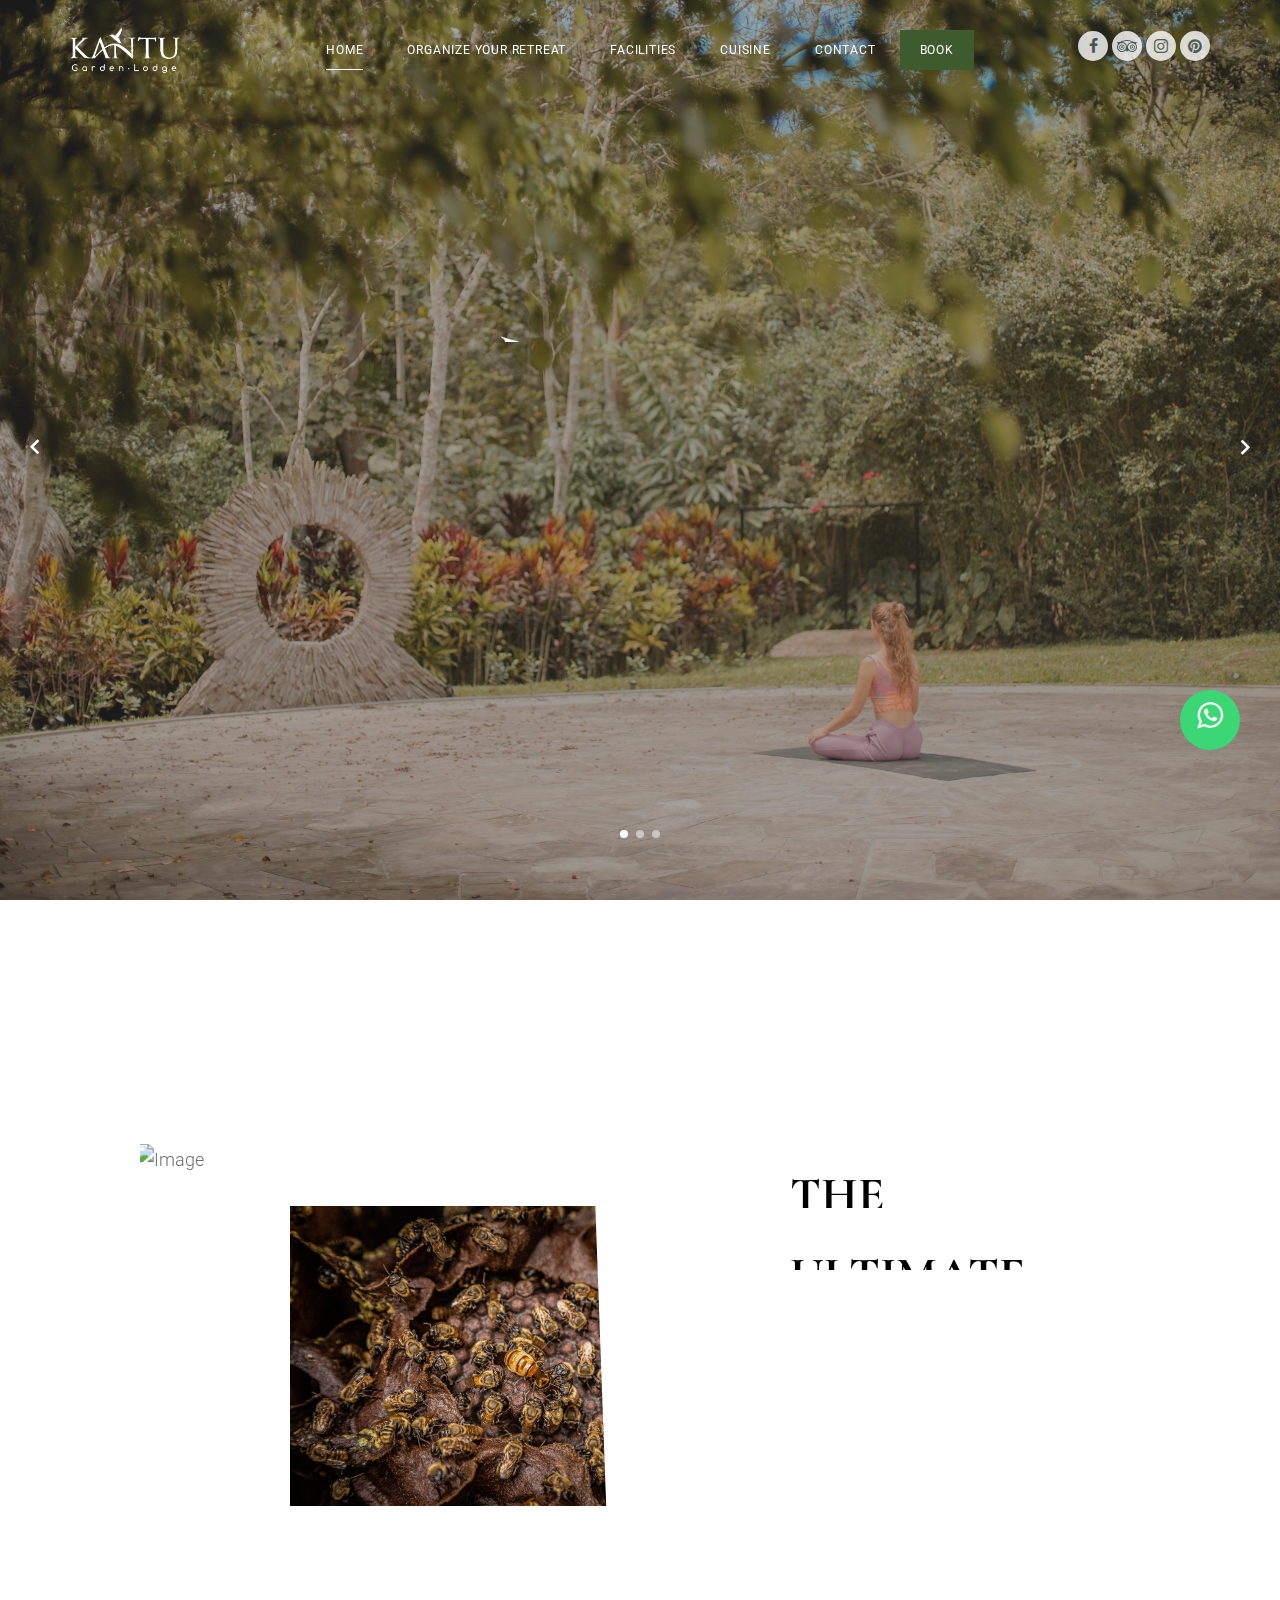
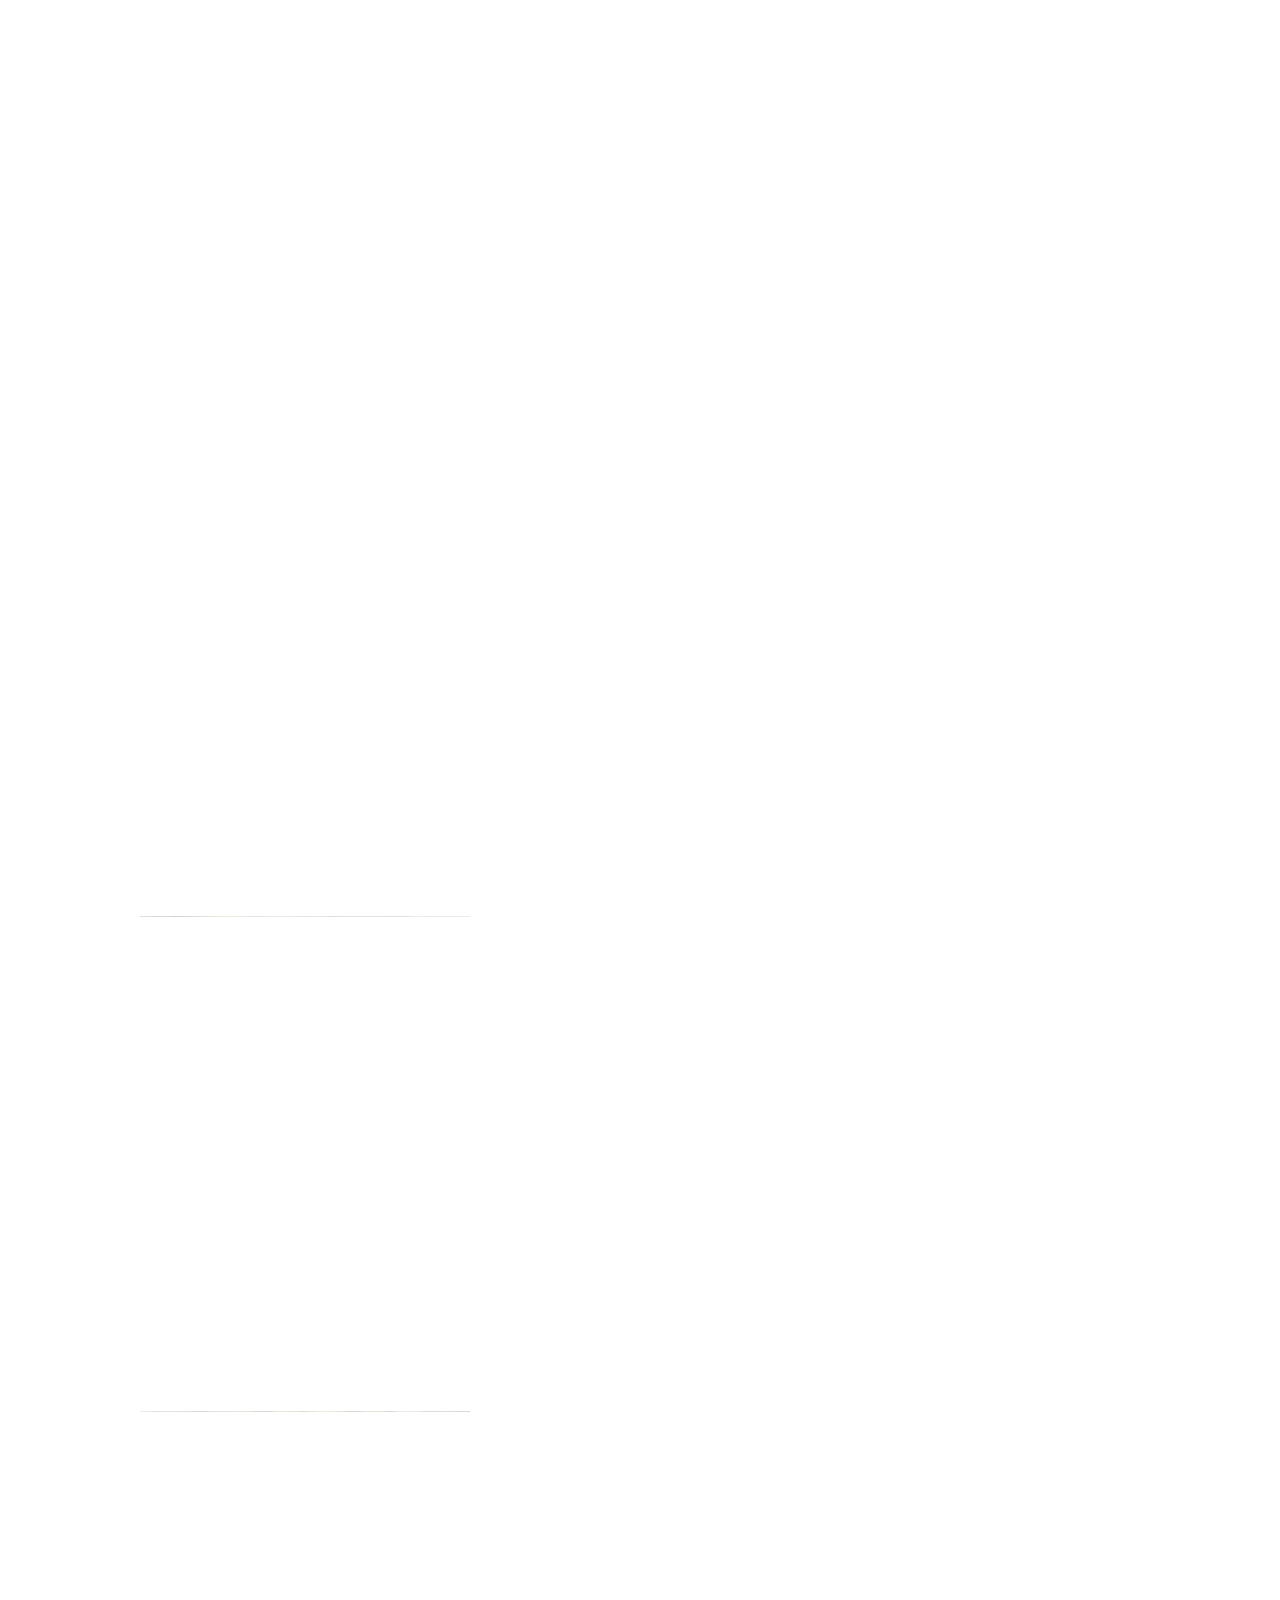
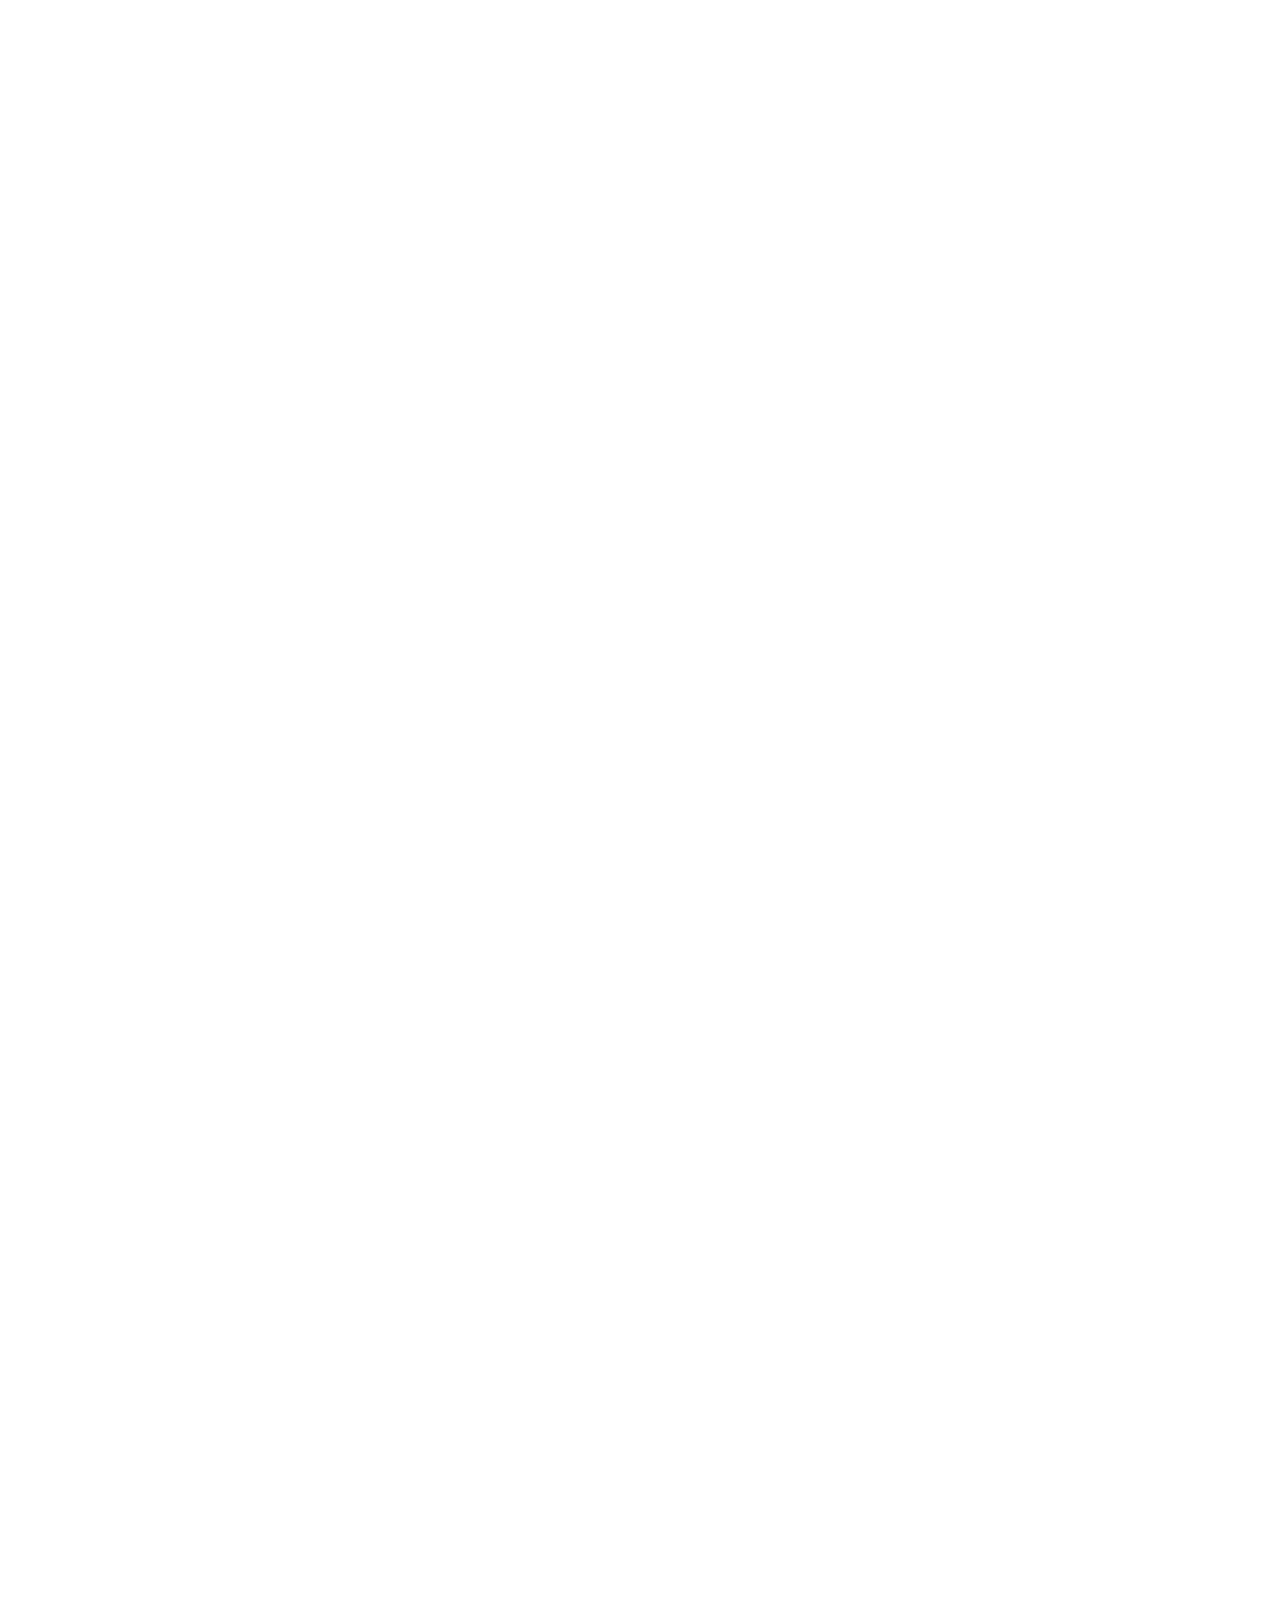
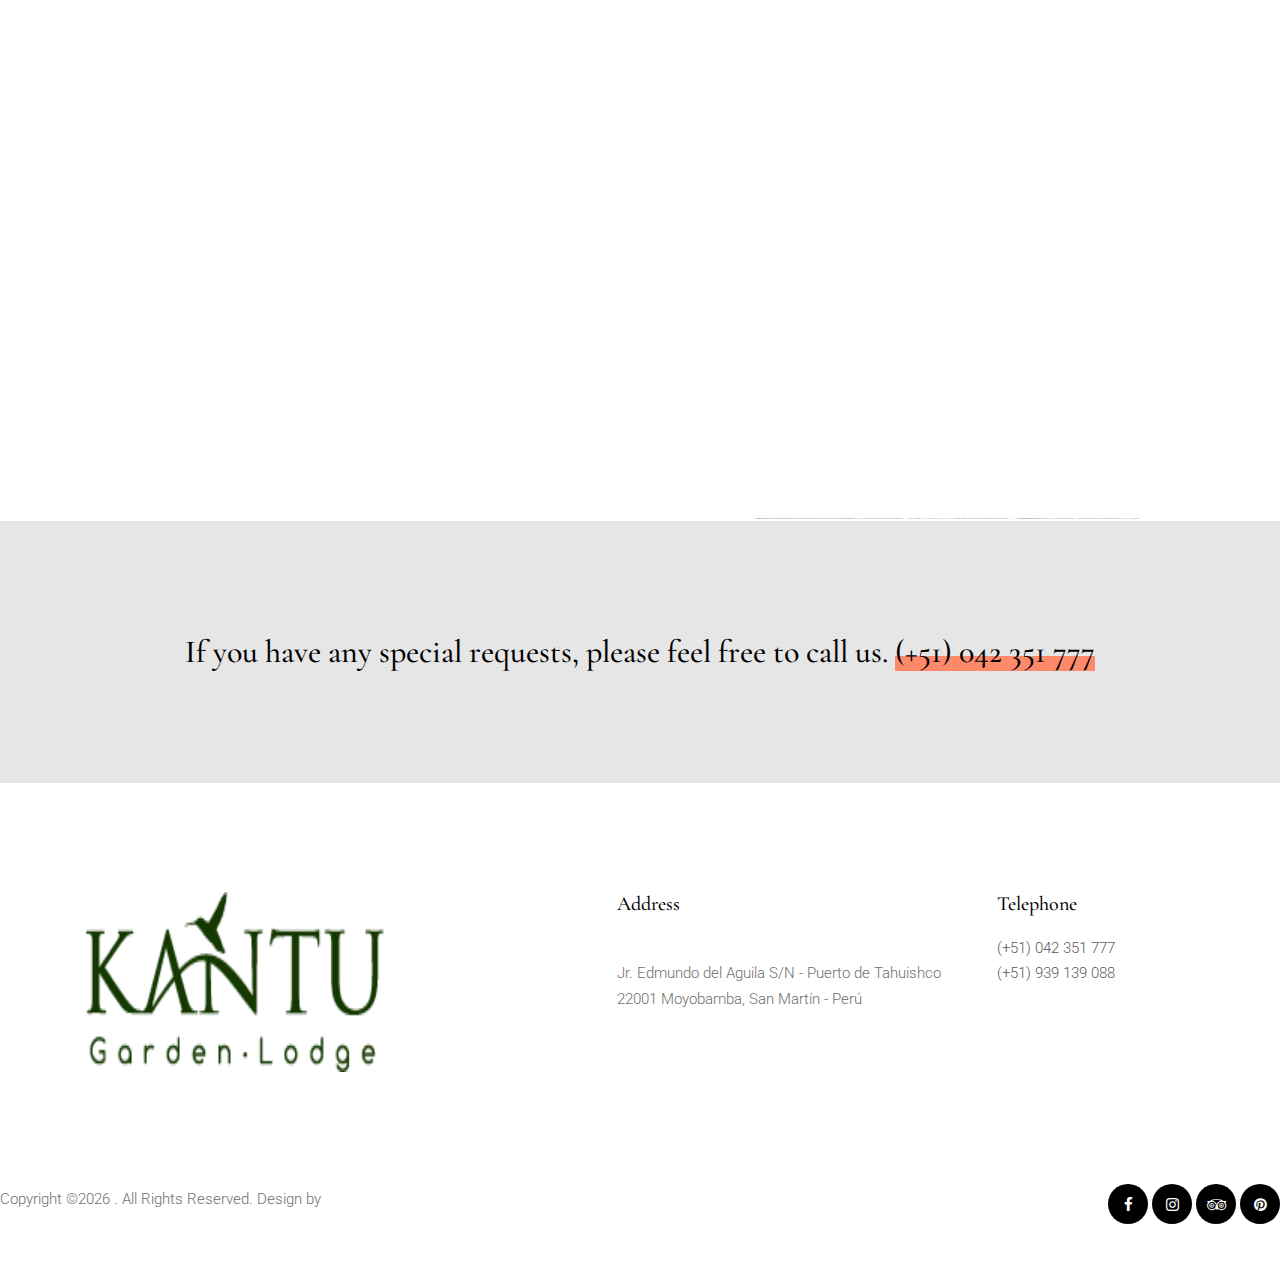
==== commit e02d6dab: "correccion de Retreat" ====
--- a/index.html
+++ b/index.html
@@ -5,7 +5,7 @@
   <meta charset="utf-8">
   <meta name="viewport" content="width=device-width, initial-scale=1, shrink-to-fit=no">
   <meta name="author" content="Untree.co">
-  <link rel="shortcut icon" href="/kantu.png">
+  <link rel="shortcut icon" href="kantu.png">
 
   <meta name="description" content="Kantu Garden" />
   <meta name="keywords" content="" />
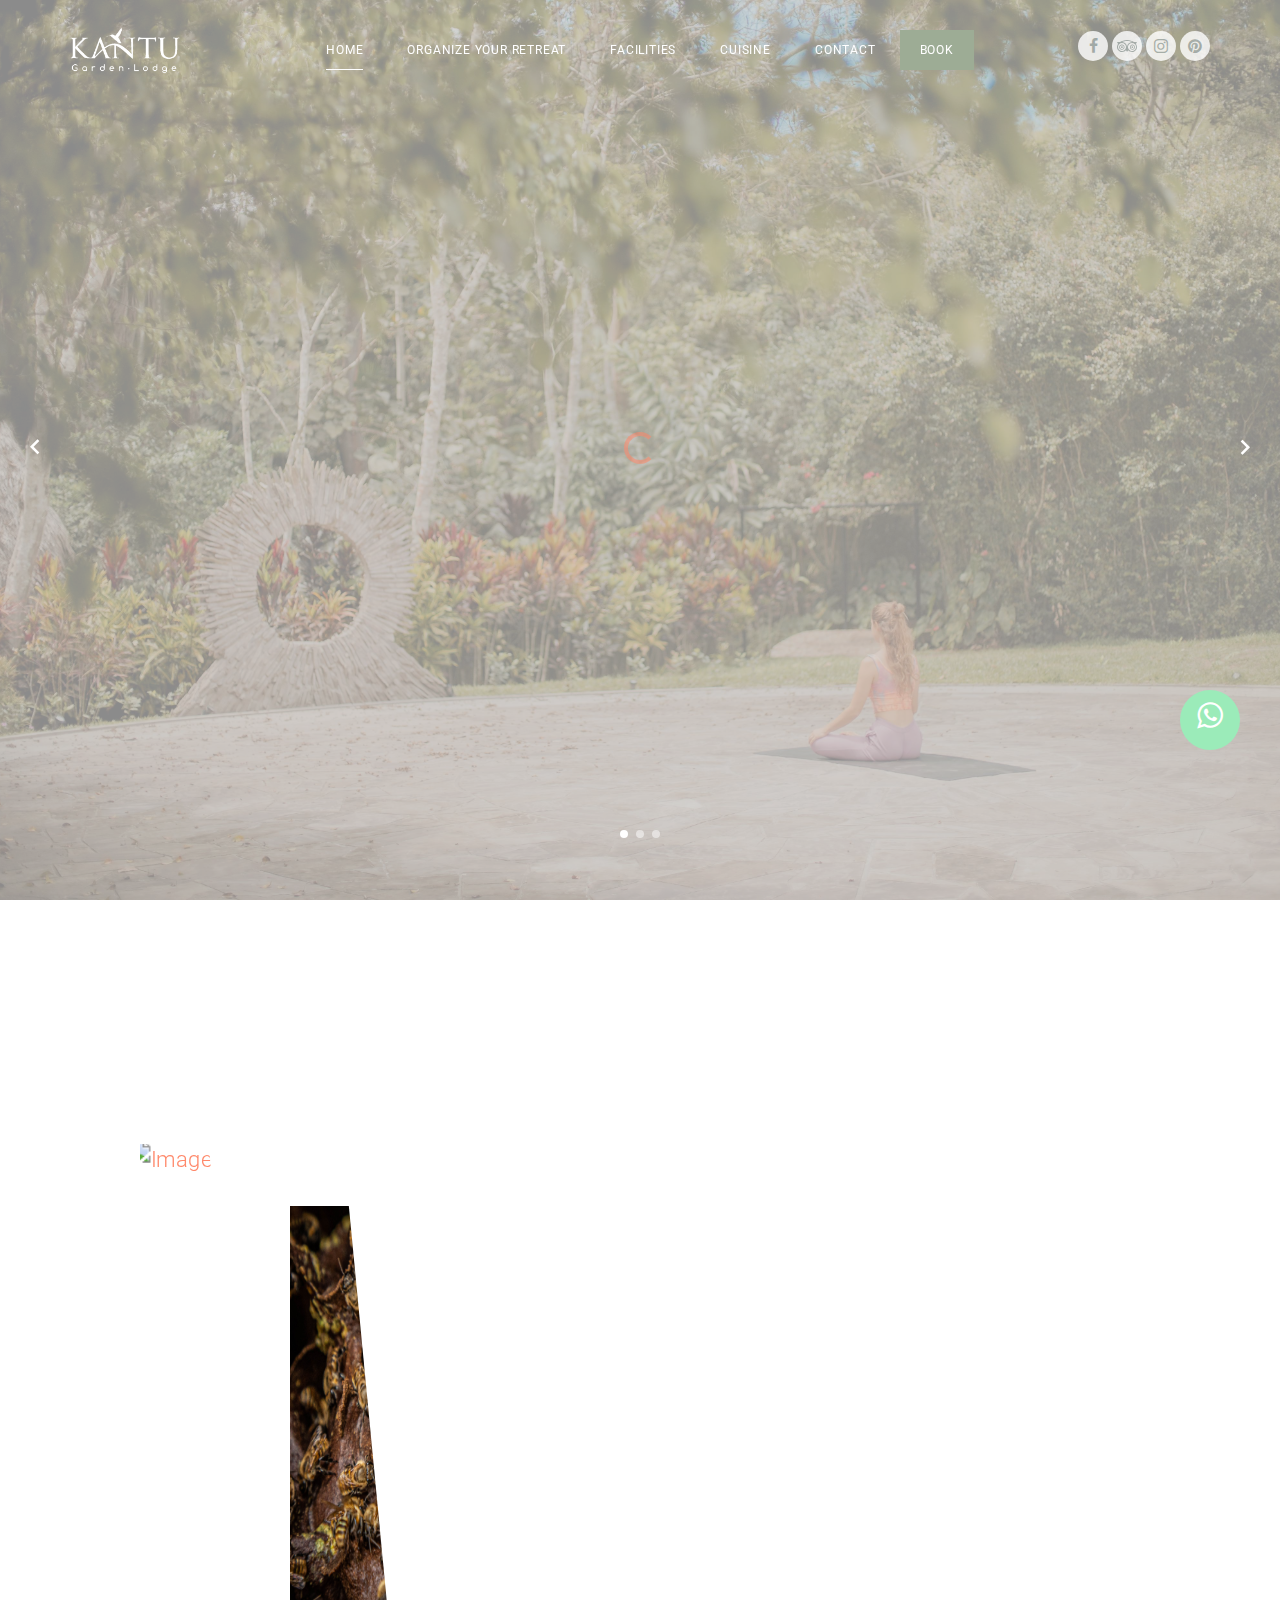
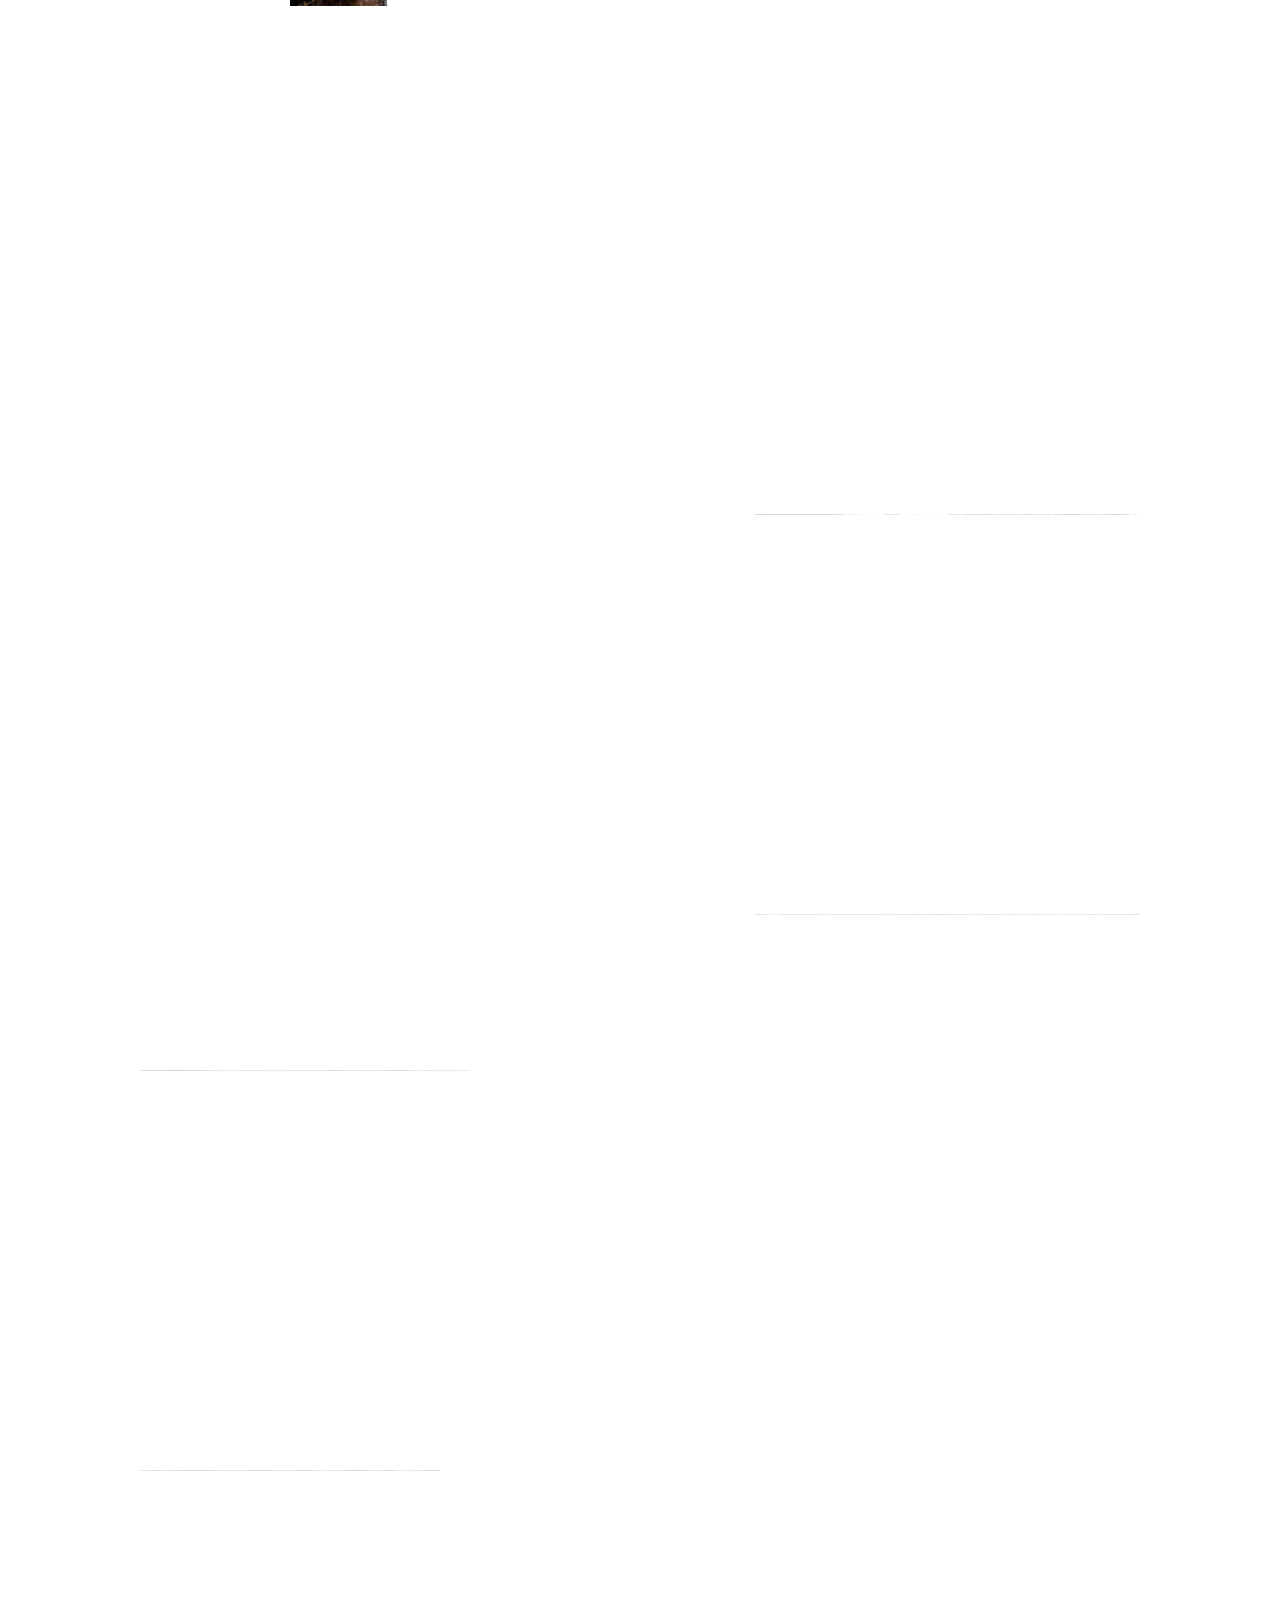
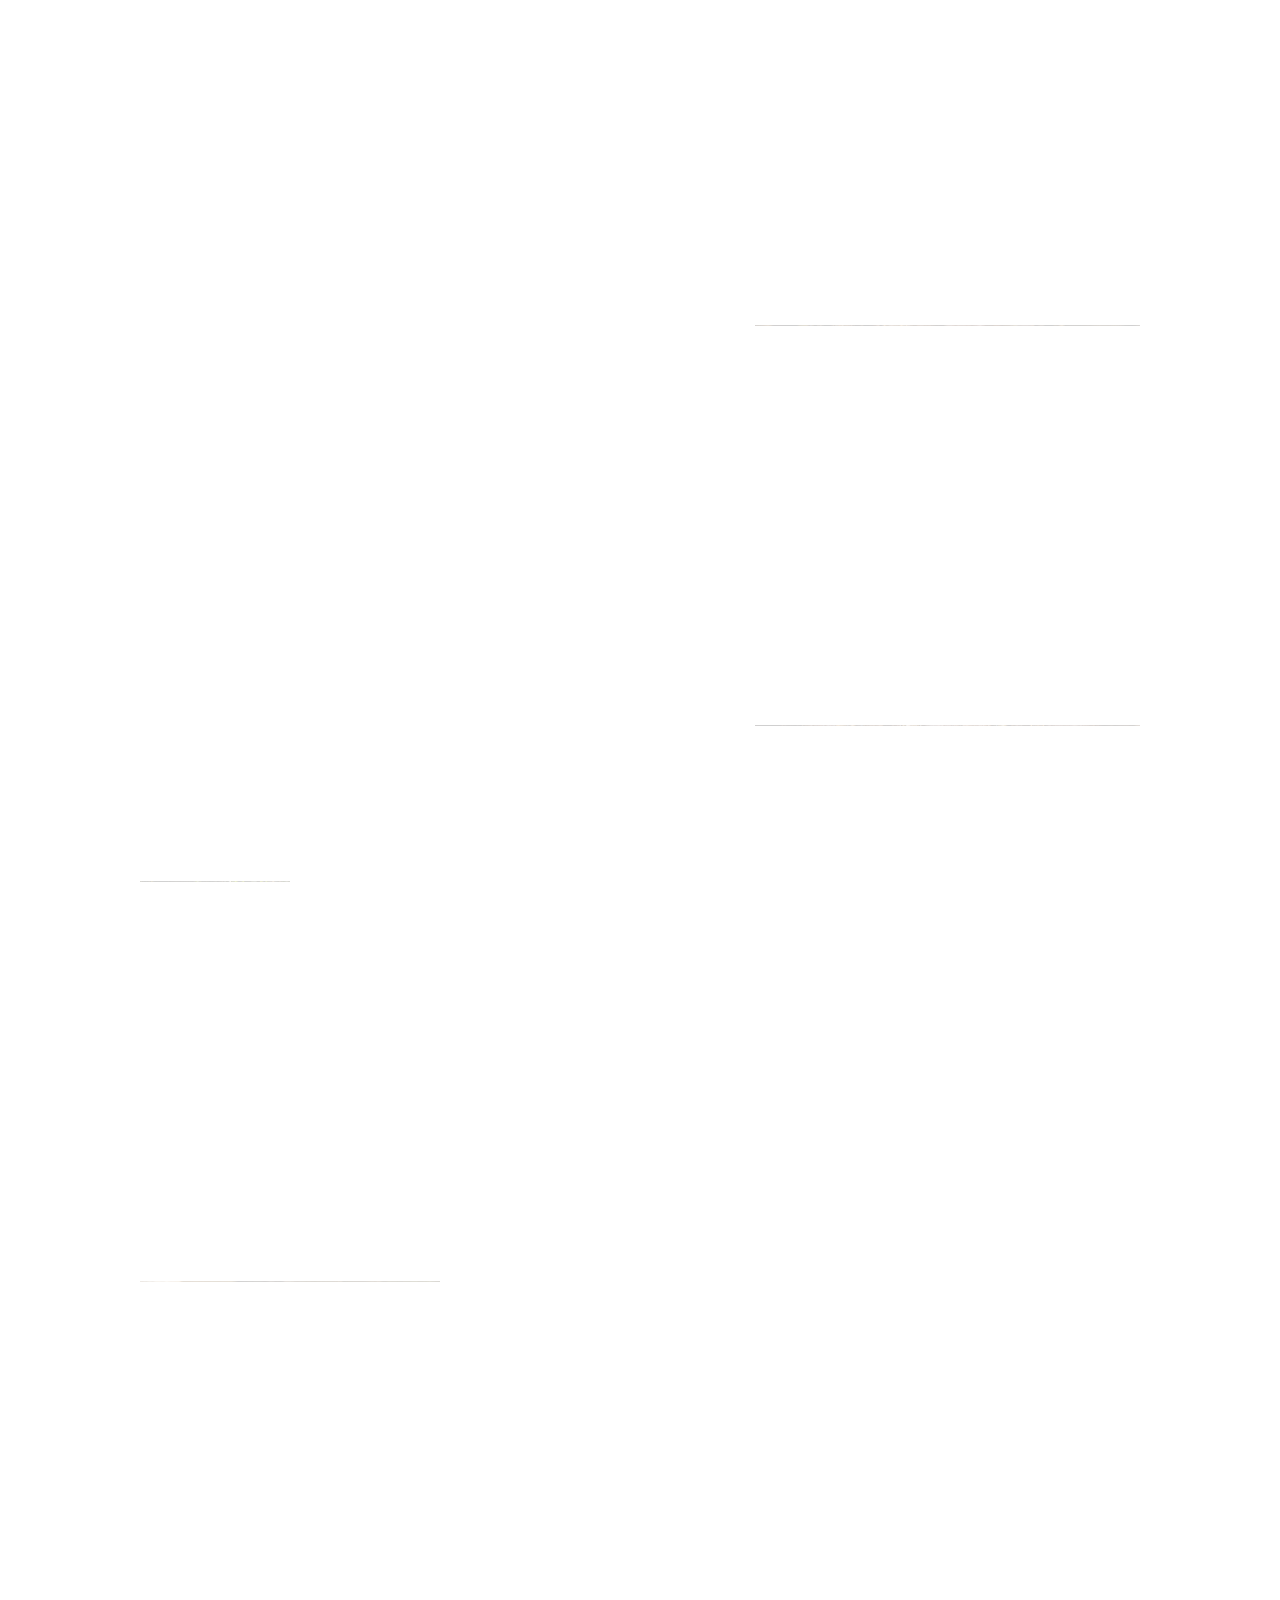
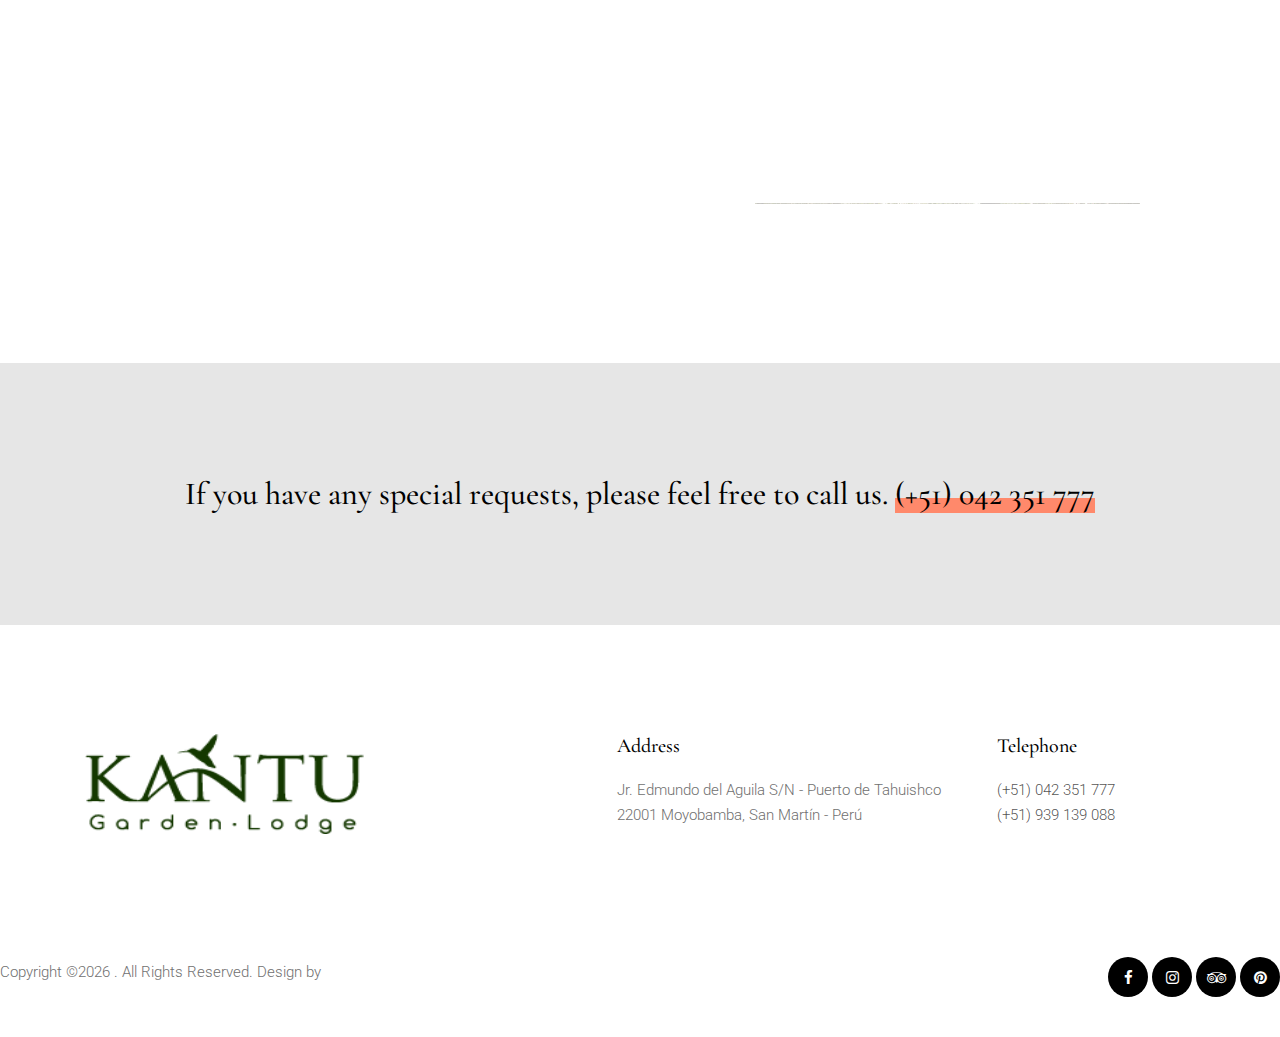
==== commit 67a26b83: "actualizacion del home con links a cada imagen" ====
--- a/index.html
+++ b/index.html
@@ -64,7 +64,7 @@
               <li><a href="amenities.html">Facilities</a></li>
               <li><a href="gallery.html">Cuisine</a></li>
               <li><a href="contact.html">Contact</a></li>
-              <li class="btn-menu"><a href="index.html">Book</a></li>
+              <li class="btn-menu"><a class="men" href="index.html">Book</a></li>
             </ul>
           </div>
           <div class="icons-wrap text-md-right">
@@ -122,7 +122,7 @@
                     <h1 class="hero-heading">We are in full nature</h1>
                     <div class="sub-text">
                       <p>
-                        in the heart of the peruvian high Amazonian jungle. 
+                        in the heart of the peruvian high Amazon jungle. 
                         We are a full service lodge that puts equal emphasis on indulgence as it does
                         on the restoration of the mind, body and spirit. We believe in creating an experience 
                         that centers around the natural beauty and resources unique to Moyobamba. We use natural
@@ -168,11 +168,11 @@
                 <div class="image-stack">
                   <div class="image-stack-item image-stack-item-top" data-jarallax-element="-50">
                     <div class="overlay"></div>
-                    <img src="images/kantu/FAUNA2.jpg" alt="Image" class="img-fluid pic1">
+                   <a href="birding.html"> <img src="images/kantu/FAUNA2.jpg" alt="Image" class="img-fluid pic1"></a>
                   </div>
                   <div class="image-stack-item image-stack-item-bottom">
                     <div class="overlay"></div>
-                    <img src="images/kantu/GARDEN.jpg" alt="Image" class="img-fluid pic2">
+                    <a href="birding.html"> <img src="images/kantu/GARDEN.jpg" alt="Image" class="img-fluid pic2"></a>
                   </div>
                 </div>
               </div> <!-- .suite -->
@@ -191,19 +191,19 @@
                 <div class="image-stack">
                   <div class="image-stack-item image-stack-item-top">
                     <div class="overlay"></div>
-                    <img src="images/kantu/YOGA3.JPG" alt="Image" class="img-fluid pic1">
+                    <a href="yoga.html"><img src="images/kantu/YOGA3.JPG" alt="Image" class="img-fluid pic1"></a>
                   </div>
                   <div class="image-stack-item image-stack-item-bottom" data-jarallax-element="-50">
                     <div class="overlay"></div>
-                    <img src="images/kantu/PRACTICA EN TINGANA.jpg" alt="Image" class="img-fluid pic2">
+                    <a href="yoga.html"><img src="images/kantu/PRACTICA EN TINGANA.jpg" alt="Image" class="img-fluid pic2"></a>
                   </div>
                 </div>
               </div>
 
               <div class="suite-contents" data-jarallax-element="50">
-                <h2 class="suite-title">200 HR YOGA EACHER TRAINING</h2>
+                <h2 class="suite-title">200 HRS YOGA EACHER TRAINING</h2>
                 <div class="suite-excerpt pr-5">
-                  <p>200 hr Yoga Teacher Training offered by Moksha Yoga Amazónica.</p>
+                  <p>200 hrs Yoga Teacher Training offered by Moksha Yoga Amazónica.</p>
                   <!--<p><a href="#" class="readmore">Room Details</a></p>-->
                 </div>
               </div>
@@ -222,11 +222,11 @@
               <div class="image-stack">
                 <div class="image-stack-item image-stack-item-top" data-jarallax-element="-50">
                   <div class="overlay"></div>
-                  <img src="images/kantu/DESAYUNOS.jpg" alt="Image" class="img-fluid pic1">
+                  <a href="gallery.html"><img src="images/kantu/DESAYUNOS.jpg" alt="Image" class="img-fluid pic1"></a>
                 </div>
                 <div class="image-stack-item image-stack-item-bottom">
                   <div class="overlay"></div>
-                  <img src="images/kantu/COMEDOR.jpg" alt="Image" class="img-fluid pic2">
+                  <a href="gallery.html"><img src="images/kantu/COMEDOR.jpg" alt="Image" class="img-fluid pic2"></a>
                 </div>
               </div>
             </div> <!-- .suite -->
@@ -246,11 +246,11 @@
               <div class="image-stack">
                 <div class="image-stack-item image-stack-item-top">
                   <div class="overlay"></div>
-                  <img src="images/kantu/LAGUNA (1).jpg" alt="Image" class="img-fluid pic1">
+                  <a href="garden.html"><img src="images/kantu/LAGUNA (1).jpg" alt="Image" class="img-fluid pic1"></a>
                 </div>
                 <div class="image-stack-item image-stack-item-bottom" data-jarallax-element="-50">
                   <div class="overlay"></div>
-                  <img src="images/kantu/GARDEN.jpg" alt="Image" class="img-fluid pic2">
+                  <a href="garden.html"><img src="images/kantu/GARDEN.jpg" alt="Image" class="img-fluid pic2"></a>
                 </div>
               </div>
             </div>
@@ -280,11 +280,11 @@
               <div class="image-stack">
                 <div class="image-stack-item image-stack-item-top" data-jarallax-element="-50">
                   <div class="overlay"></div>
-                  <img src="images/kantu/TINGANA4.jpg" alt="Image" class="img-fluid pic1">
+                  <a href="internship.html"><img src="images/kantu/TINGANA4.jpg" alt="Image" class="img-fluid pic1"></a>
                 </div>
                 <div class="image-stack-item image-stack-item-bottom">
                   <div class="overlay"></div>
-                  <img src="images/kantu/TINGANA2.jpg" alt="Image" class="img-fluid pic2">
+                  <a href="internship.html"><img src="images/kantu/TINGANA2.jpg" alt="Image" class="img-fluid pic2"></a>
                 </div>
               </div>
             </div> <!-- .suite -->
@@ -304,11 +304,11 @@
               <div class="image-stack">
                 <div class="image-stack-item image-stack-item-top">
                   <div class="overlay"></div>
-                  <img src="images/kantu/FOGATA.jpg" alt="Image" class="img-fluid pic1">
+                  <a href="about.html"><img src="images/kantu/FOGATA.jpg" alt="Image" class="img-fluid pic1"></a>
                 </div>
                 <div class="image-stack-item image-stack-item-bottom" data-jarallax-element="-50">
                   <div class="overlay"></div>
-                  <img src="images/kantu/EXCURSIONES.jpg" alt="Image" class="img-fluid pic2">
+                  <a href="about.html"><img src="images/kantu/EXCURSIONES.jpg" alt="Image" class="img-fluid pic2"></a>
                 </div>
               </div>
             </div>
@@ -467,7 +467,7 @@
            <div class="row">
             <div class="col-md-4 pr-md-5">
               <img src="images/Logo/logo-Kantu-color.png" alt="Image" class="img-fluid pic2"
-                  style="height:180px; width:300px;">
+                  style="height:100px; width:280px;">
               <div class="col-md-3">
                 <ul class="list-unstyled">
                 </ul>
@@ -477,7 +477,7 @@
               <div class="row mb-3">
                 <div class="col-md-6">
                   <h3>Address</h3>
-                  <br>Jr. Edmundo del Aguila S/N - Puerto de Tahuishco</br>
+                  Jr. Edmundo del Aguila S/N - Puerto de Tahuishco</br>
                     22001 Moyobamba, San Martín - Perú</address>
                 </div>
                 <div class="col-md-6">
--- a/css/style.css
+++ b/css/style.css
@@ -810,7 +810,11 @@
   height: 40px;
   opacity: 1;
 }
-
+.list li{
+  display: list-item;
+  text-align: -webkit-match-parent;
+  list-style-position: inside;
+}
 
 
 /* Site Nav */
@@ -1152,6 +1156,14 @@
 
 .sticky-wrapper.is-sticky .untree_co--site-nav .site-nav-ul li a {
   color: #000;
+}
+.sticky-wrapper.is-sticky .untree_co--site-nav .site-nav-ul .men{
+  color: white;
+}
+
+.sticky-wrapper.is-sticky .untree_co--site-nav .logo-wrap{
+  background-image: url('/images/Logo/logo-Kantu-color.png');
+  padding-top: 40px;
 }
 
 
@@ -1823,7 +1835,7 @@
 
 .media-29191 {
   border: 1px solid #efefef;
-  padding: 40px;
+  padding-top: 40px;
   -webkit-transition: .3s all ease;
   -o-transition: .3s all ease;
   transition: .3s all ease;
@@ -1839,7 +1851,6 @@
 }
 
 .media-29191 .media-29191-icon img {
-  width: 50px;
   margin-bottom: 30px;
 }
 
@@ -2129,6 +2140,12 @@
   -webkit-transform: translate(-50%, -50%);
   -ms-transform: translate(-50%, -50%);
   transform: translate(-50%, -50%);
+}
+
+
+.img-fluid{
+  width: 330.7px;
+  height: 400px;
 }
 
 
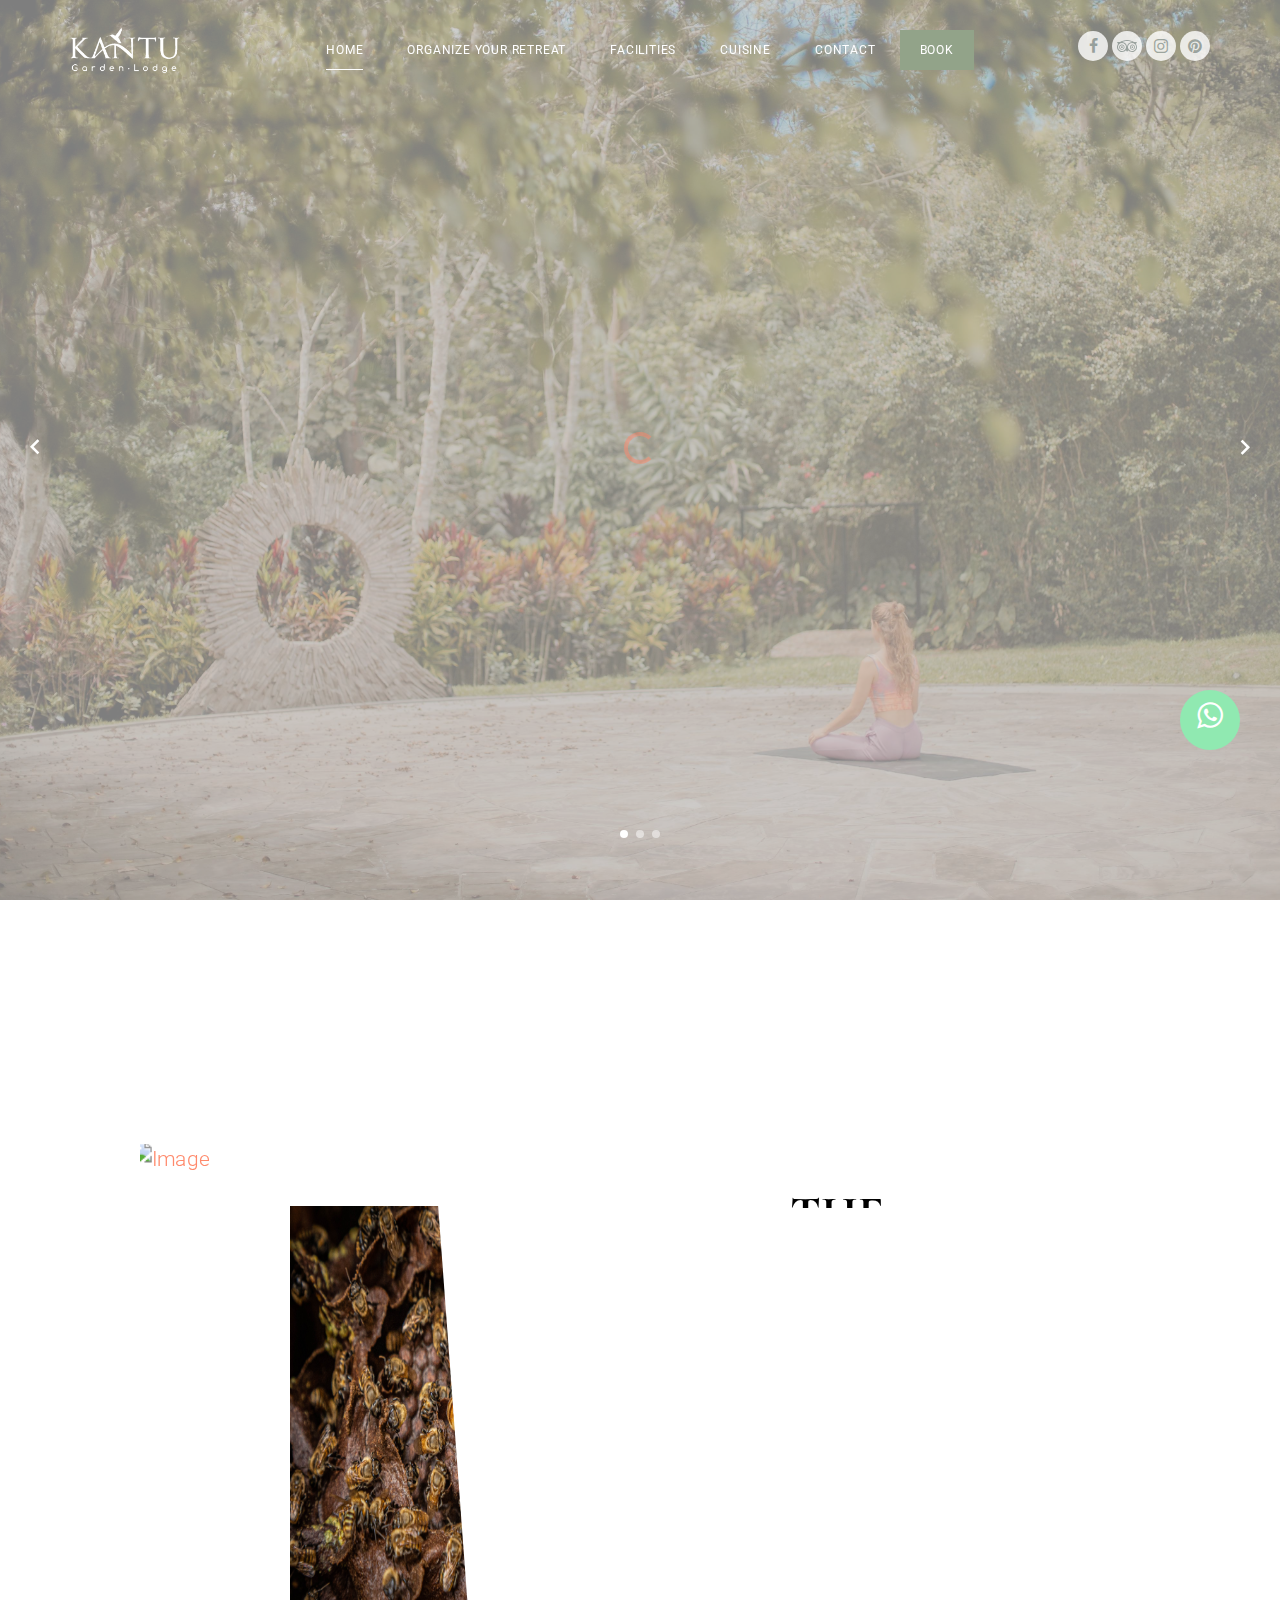
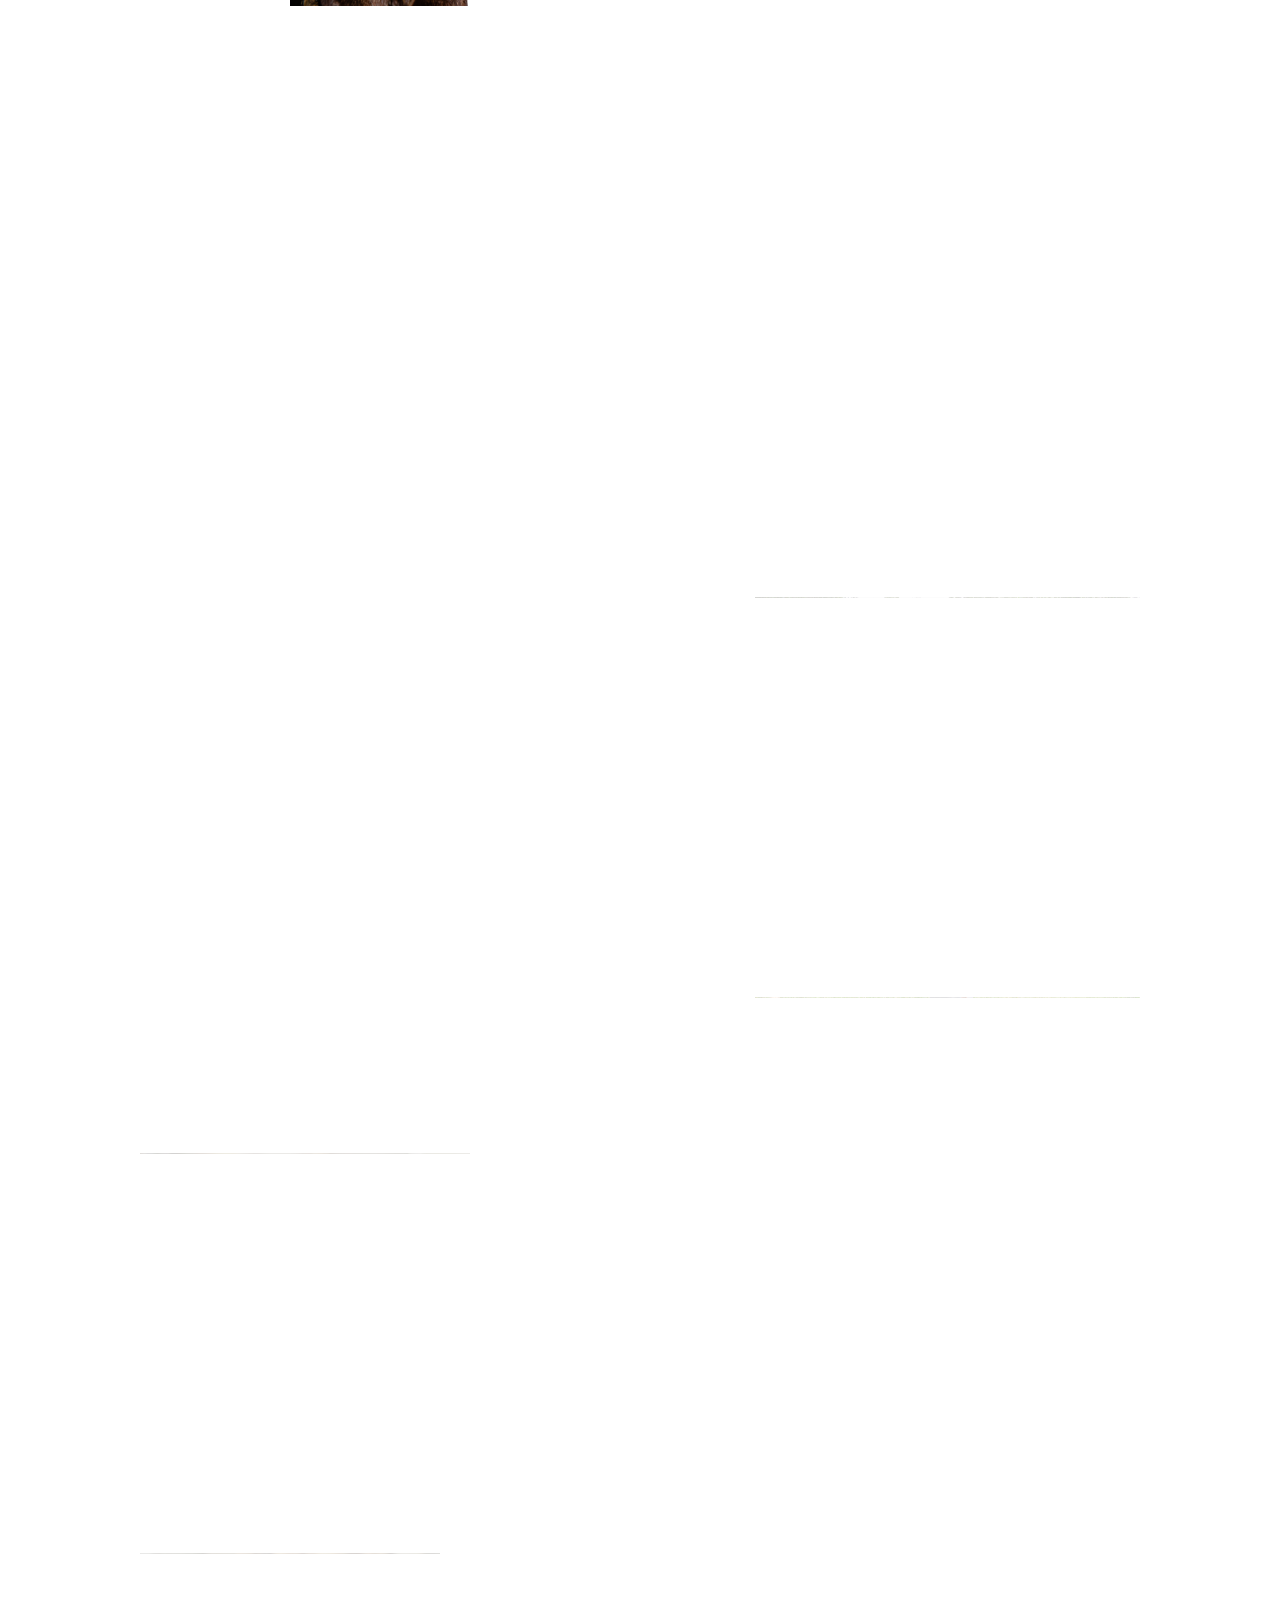
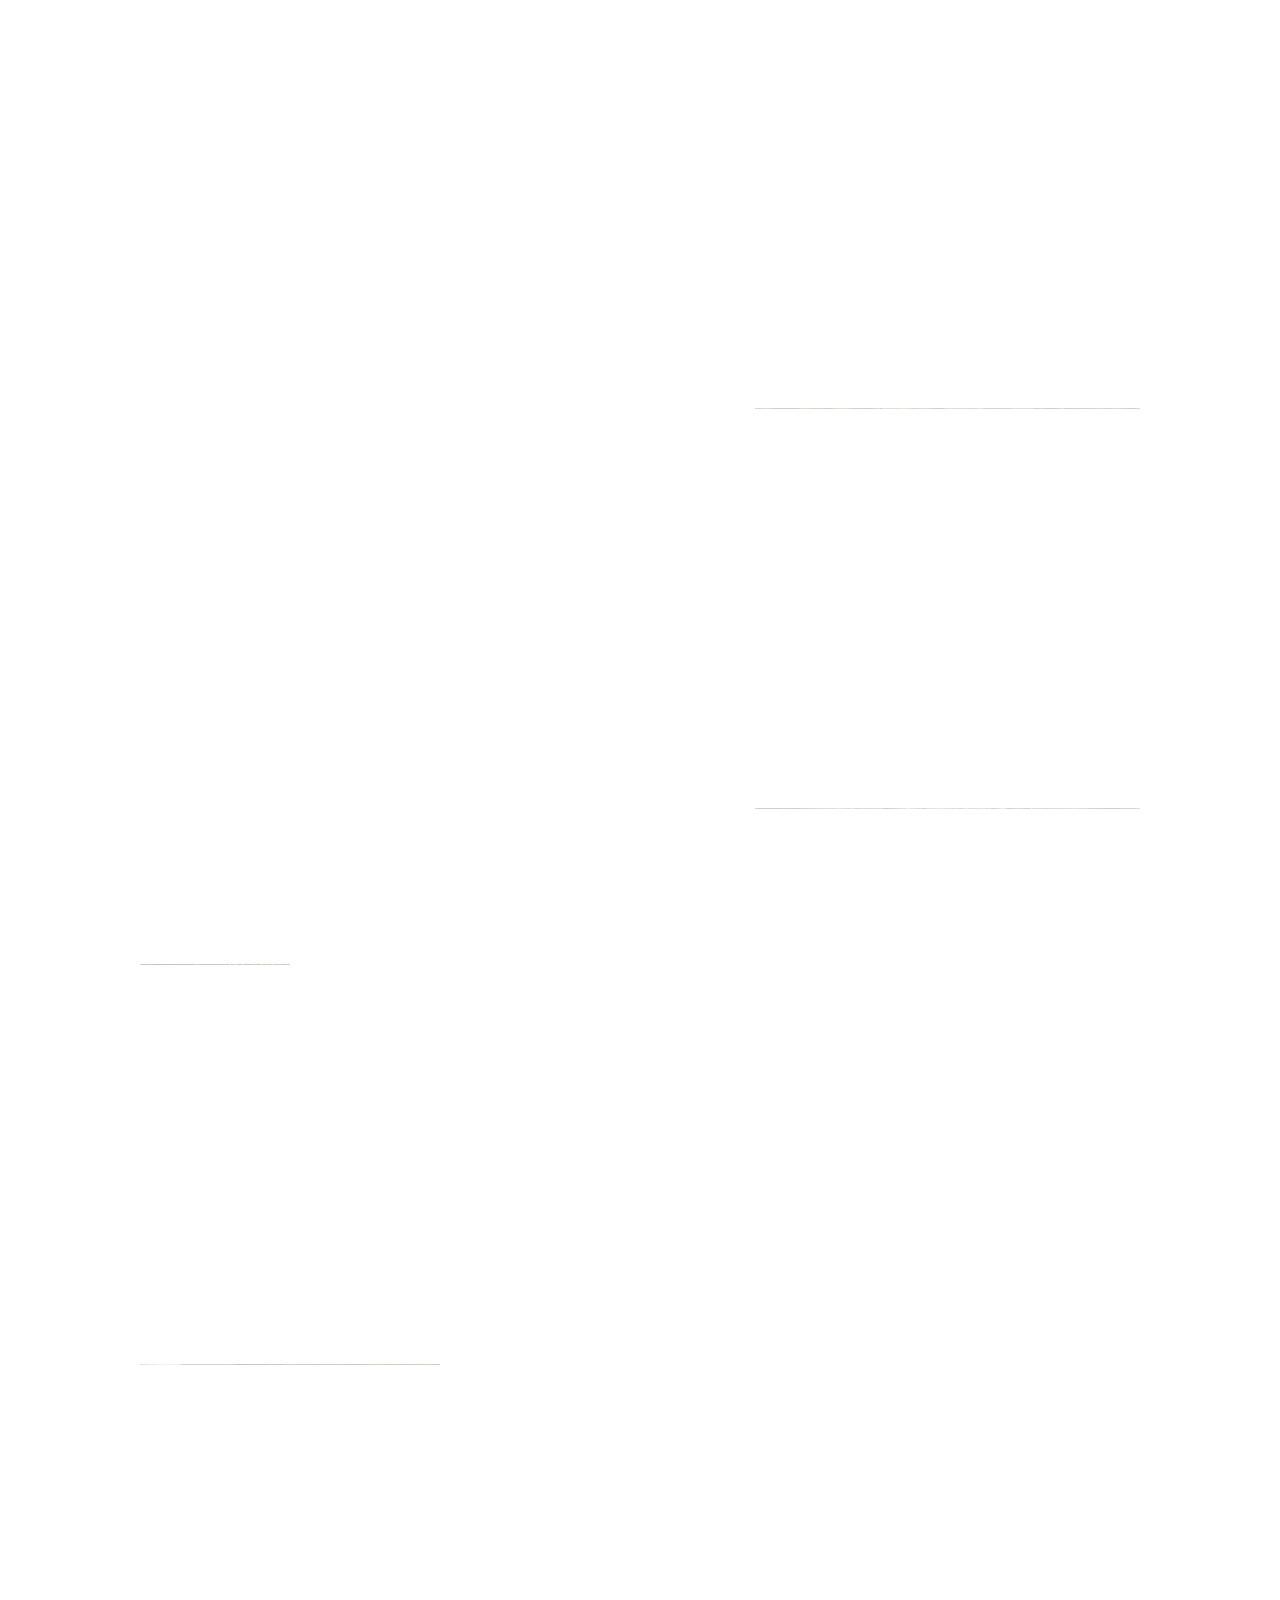
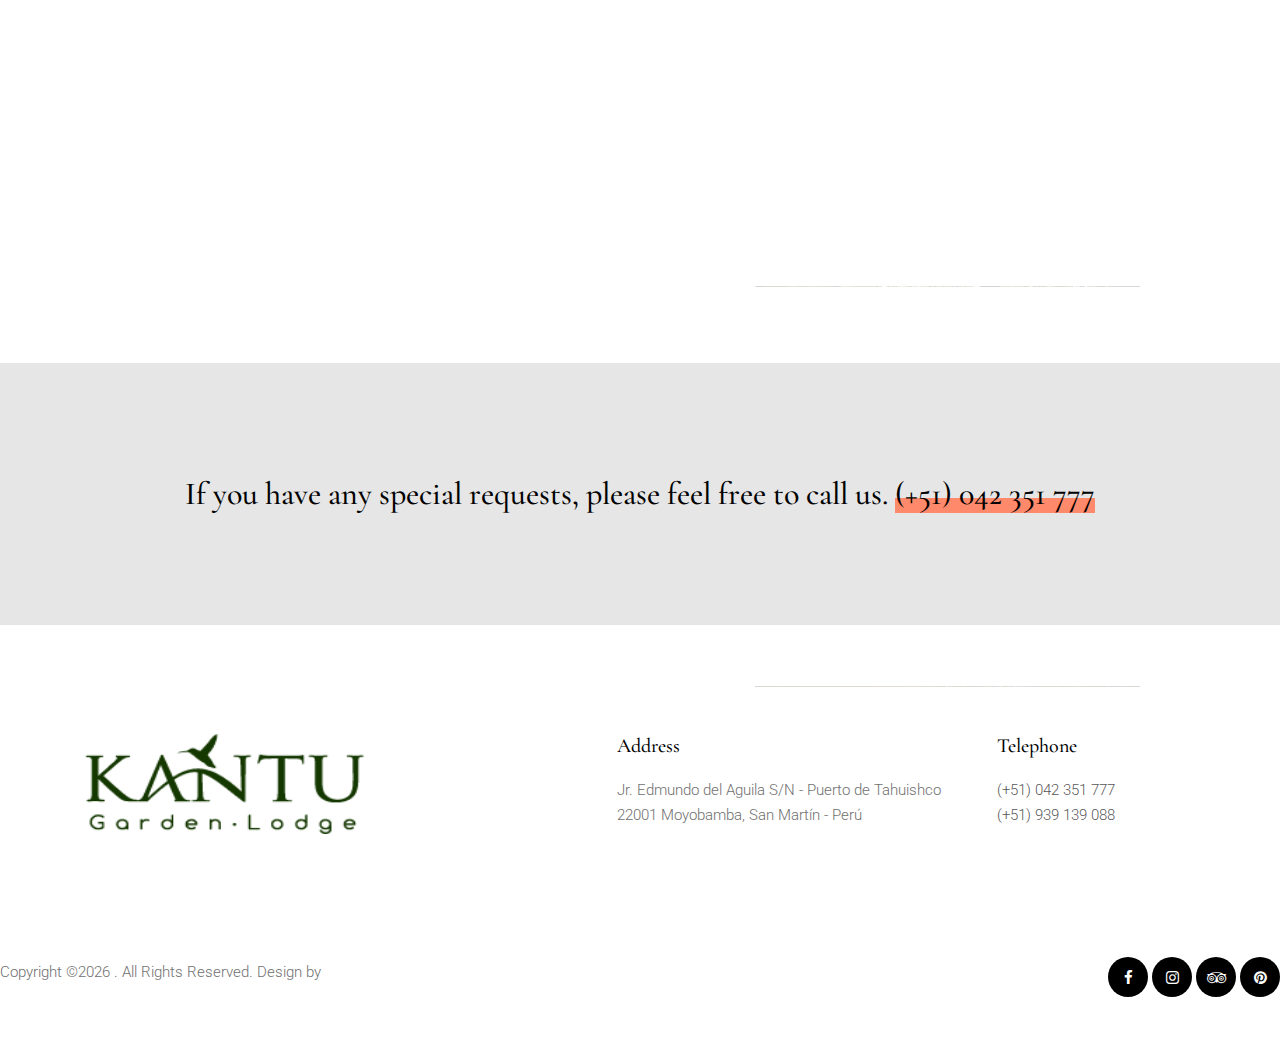
==== commit fb5b6b9d: "nuevo garden" ====
--- a/index.html
+++ b/index.html
@@ -246,11 +246,11 @@
               <div class="image-stack">
                 <div class="image-stack-item image-stack-item-top">
                   <div class="overlay"></div>
-                  <a href="garden.html"><img src="images/kantu/LAGUNA (1).jpg" alt="Image" class="img-fluid pic1"></a>
+                  <a href="ourgarden.html"><img src="images/kantu/LAGUNA (1).jpg" alt="Image" class="img-fluid pic1"></a>
                 </div>
                 <div class="image-stack-item image-stack-item-bottom" data-jarallax-element="-50">
                   <div class="overlay"></div>
-                  <a href="garden.html"><img src="images/kantu/GARDEN.jpg" alt="Image" class="img-fluid pic2"></a>
+                  <a href="ourgarden.html"><img src="images/kantu/GARDEN.jpg" alt="Image" class="img-fluid pic2"></a>
                 </div>
               </div>
             </div>
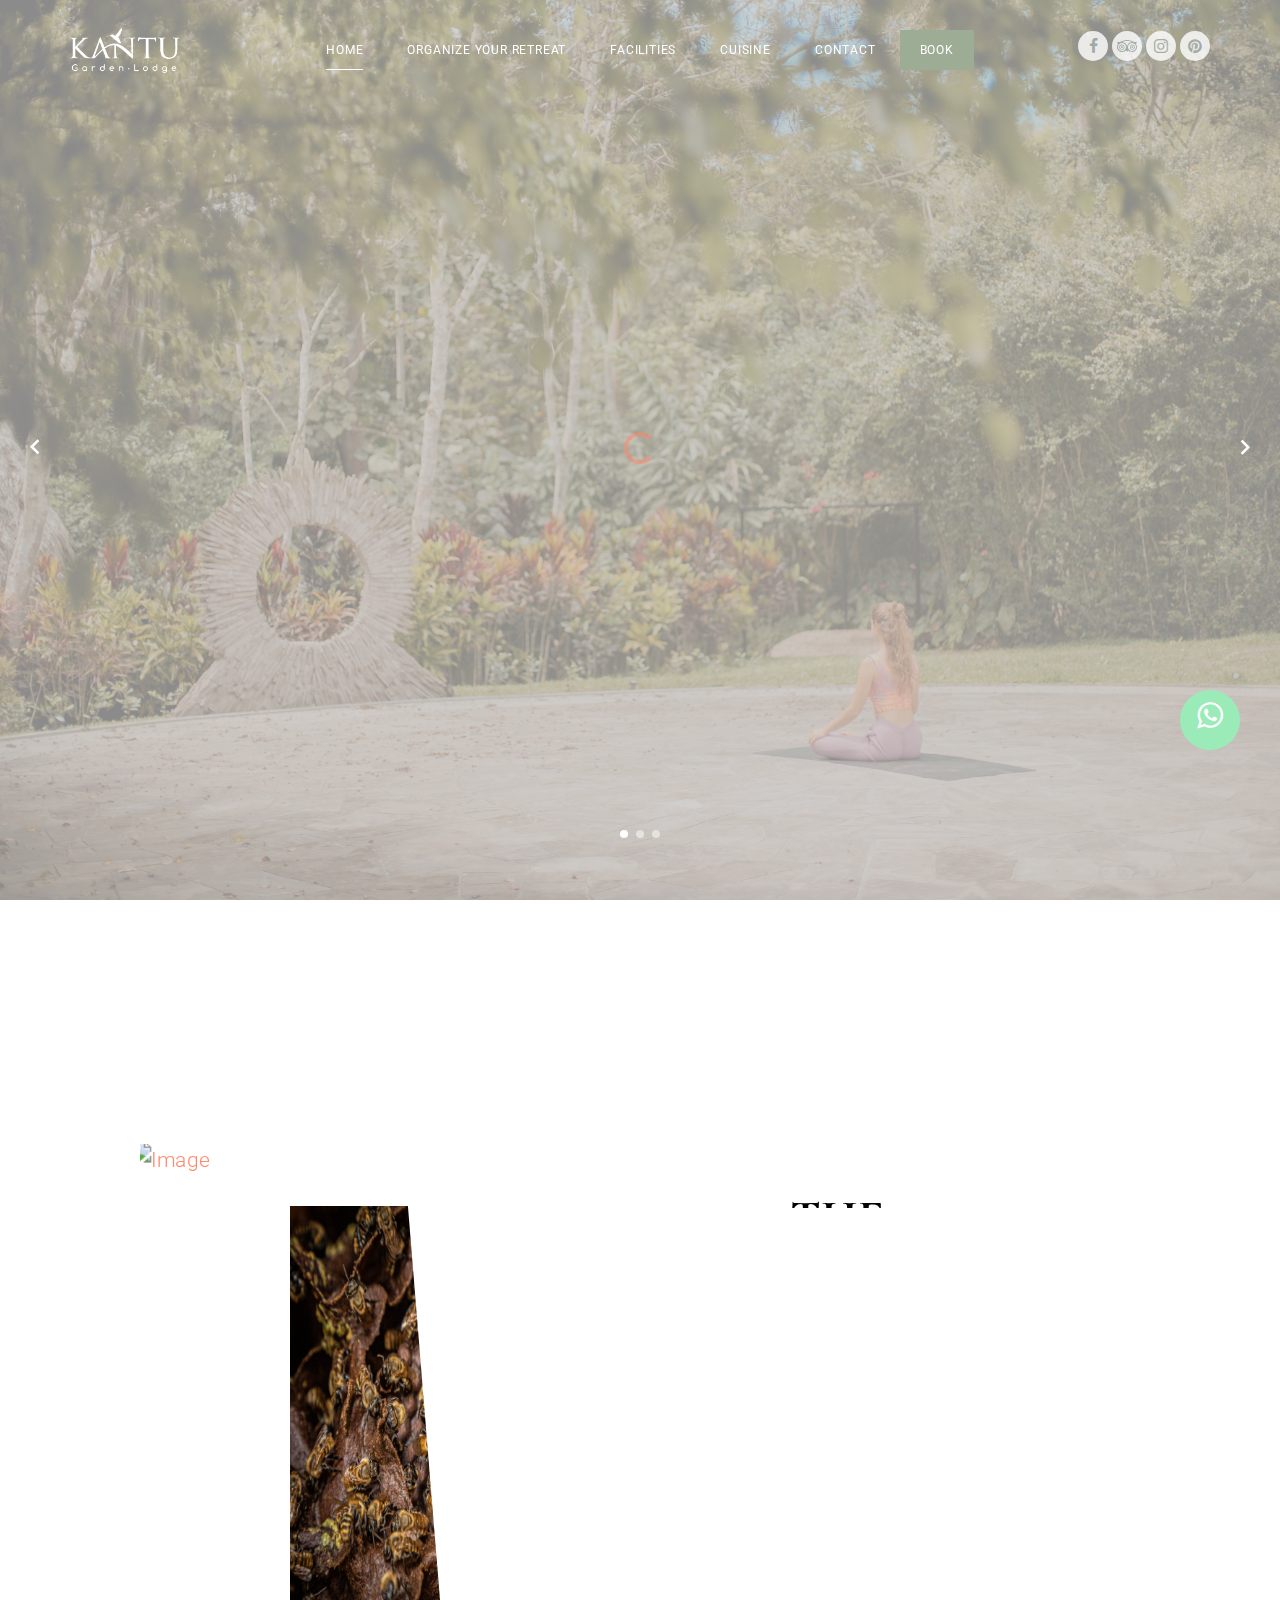
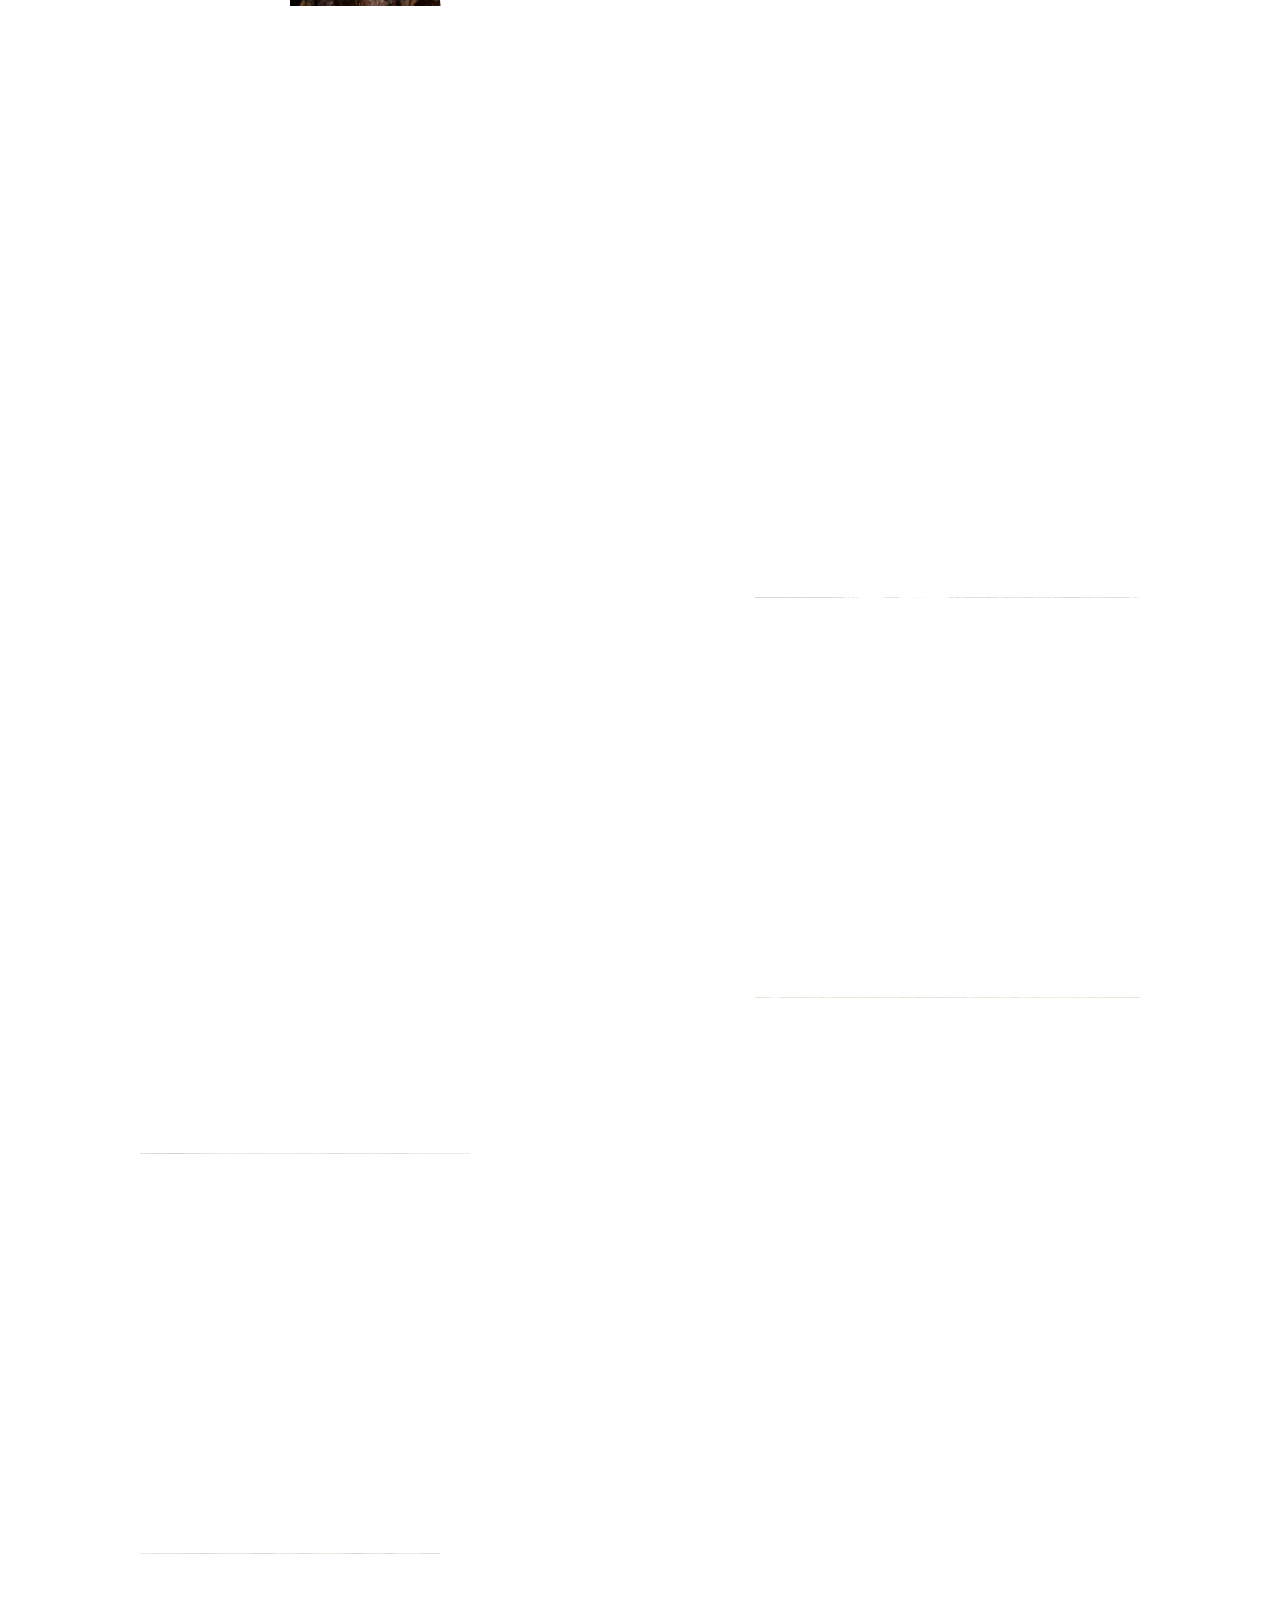
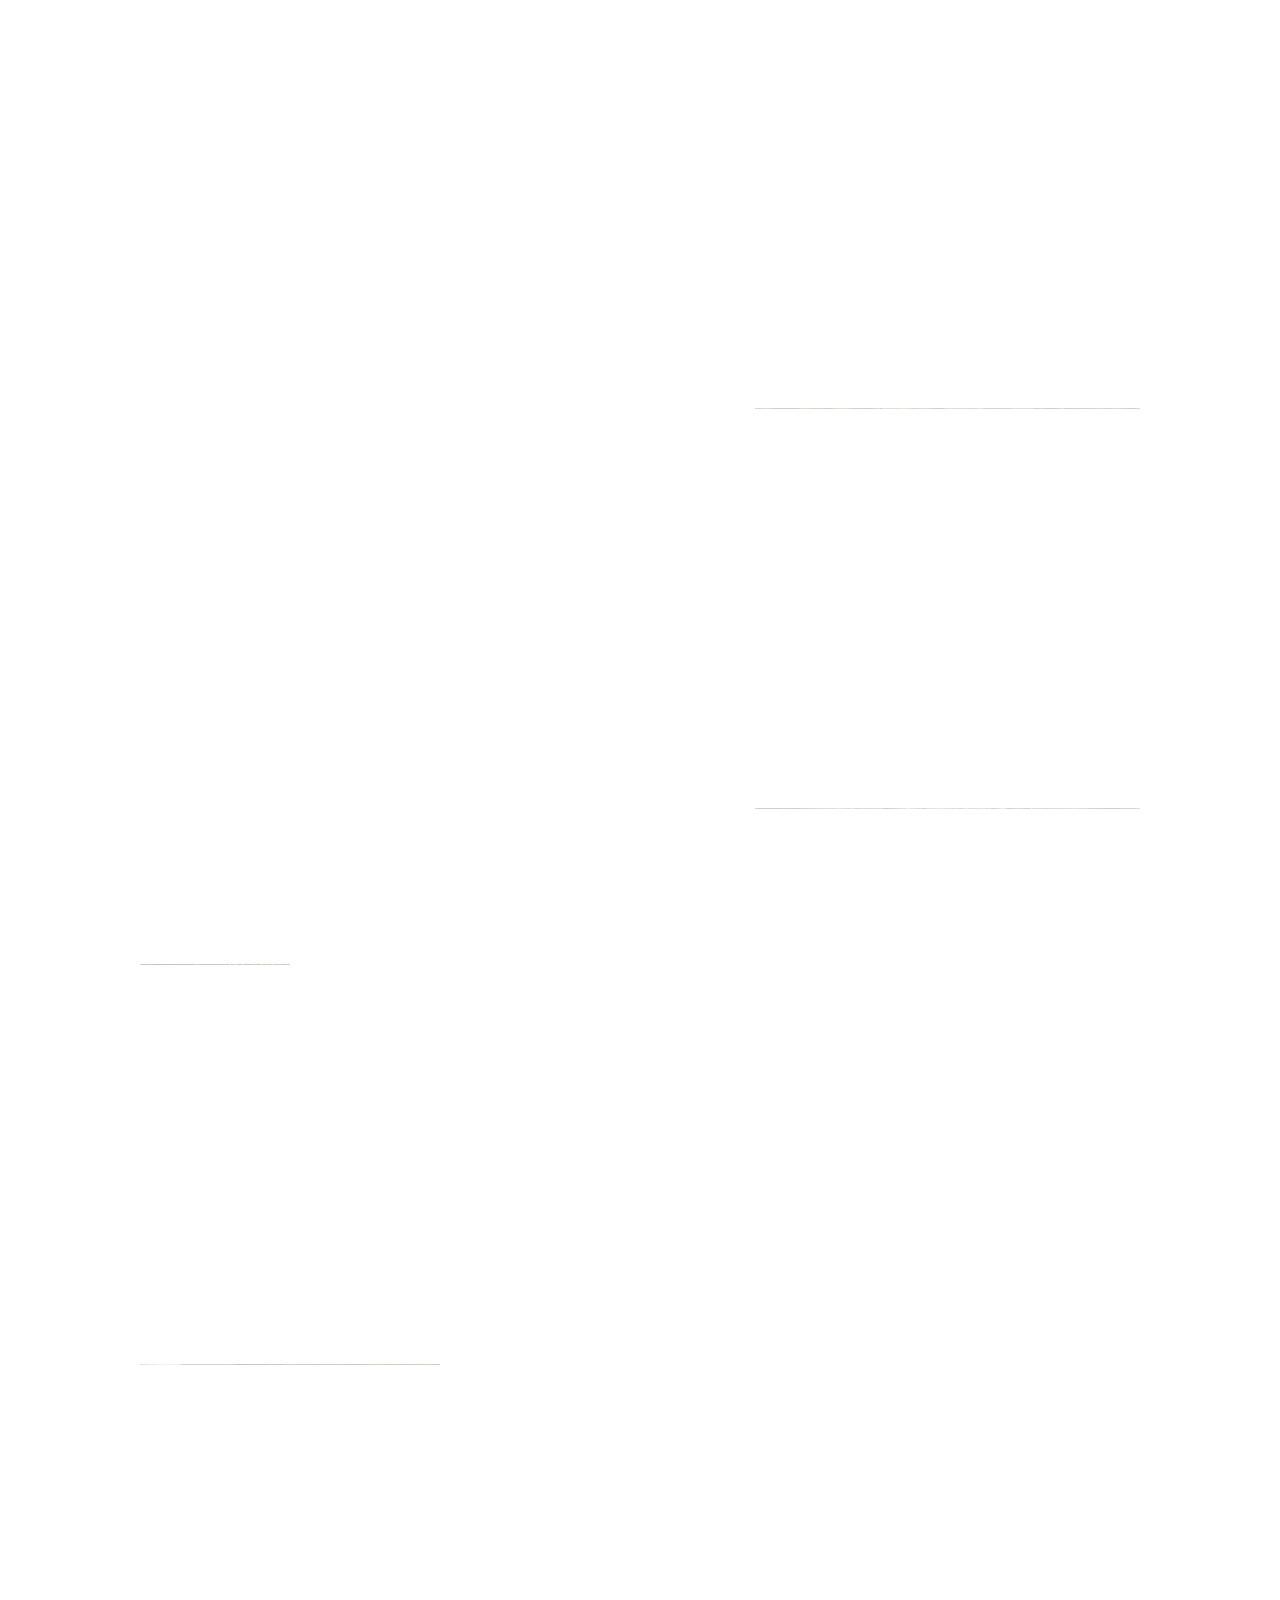
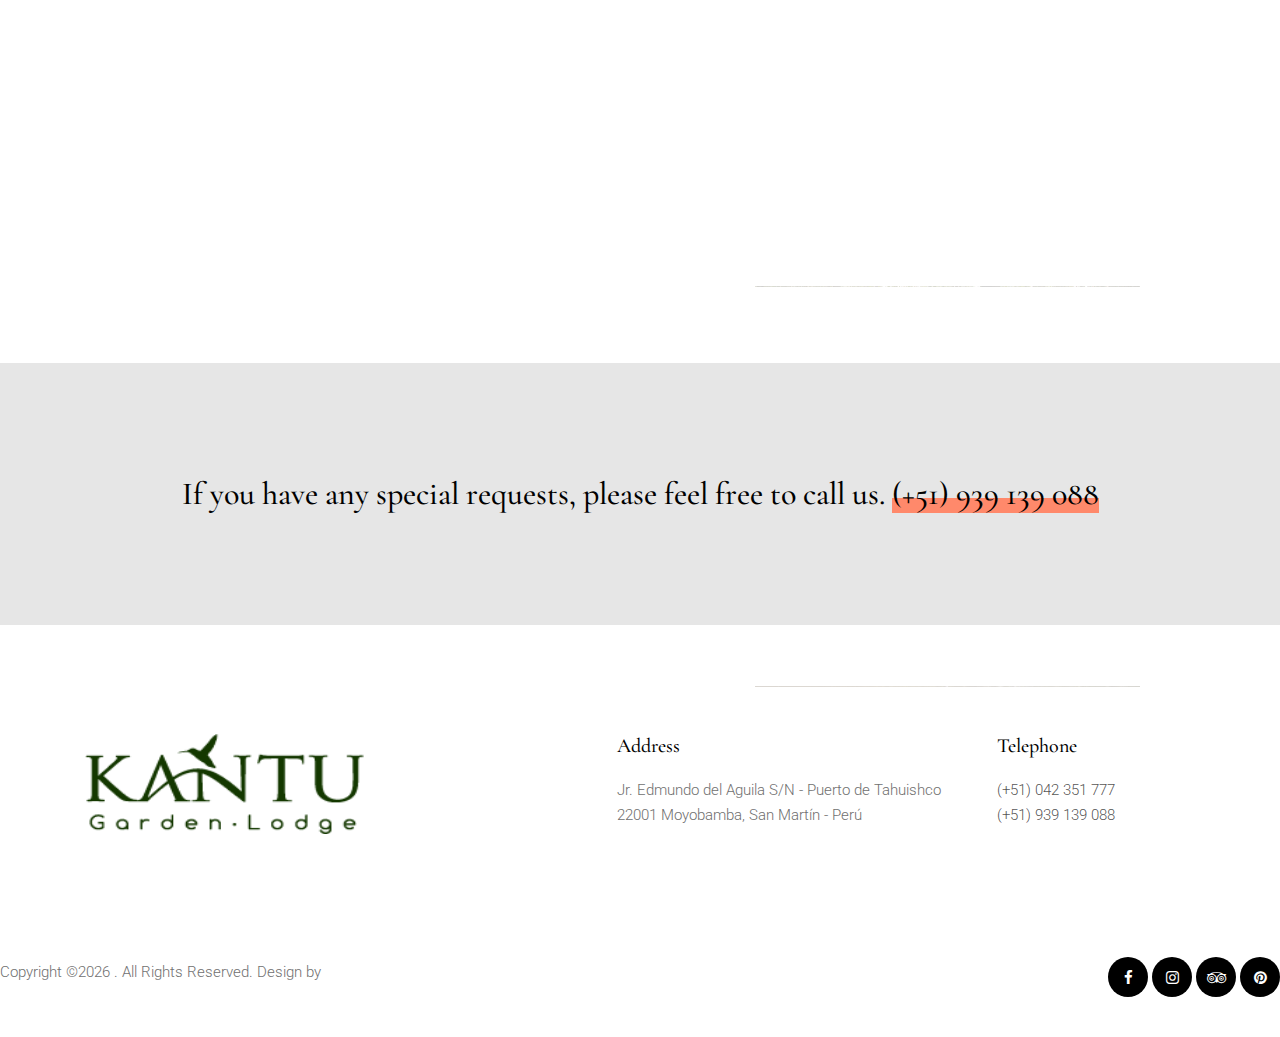
==== commit aa121570: "correccion de numero telefonico" ====
--- a/index.html
+++ b/index.html
@@ -25,7 +25,7 @@
     
   </head>
   <body>
-    <a href="https://wa.me/(+51)967874539?text=Me%20gustaría%20saber%20sus%20precios" class="whatsapp" target="_blank"> <i class="fa fa-whatsapp whatsapp-icon"></i></a>
+    <a href="https://wa.me/(+51)939139088?text=Me%20gustaría%20saber%20sus%20precios" class="whatsapp" target="_blank"> <i class="fa fa-whatsapp whatsapp-icon"></i></a>
 
     <div id="untree_co--overlayer"></div>
     <div class="loader">
@@ -453,7 +453,7 @@
           <div class="container">
             <div class="row">
               <div class="col-12 text-center">
-                <h3 class="m-0 p-0">If you have any special requests, please feel free to call us. <a href="tel://(+51) 042 351 777">(+51) 042 351 777</a></h3>
+                <h3 class="m-0 p-0">If you have any special requests, please feel free to call us. <a href="tel://(+51) 939 139 088">(+51) 939 139 088</a></h3>
               </div>
             </div>
           </div>
@@ -510,7 +510,7 @@
             <div class="col-md-6 text-md-left">
               <!-- Link back to Untree.co can't be removed. Template is licensed under CC BY 3.0. If you purchased a license you can remove this. -->
               <p>
-                Copyright &copy;<script>document.write(new Date().getFullYear());</script> <a href="index.html"></a>. All Rights Reserved. Design by <a href="https://untree.co/" target="_blank" class="text-primary"></a>
+                Copyright &copy;<script>document.write(new Date().getFullYear());</script> <a href="index.html"></a>. All Rights Reserved. Design by <a href="" target="_blank" class="text-primary"></a>
               </p>
             <!-- Link back to Untree.co can't be removed. Template is licensed under CC BY 3.0. If you purchased a license you can remove this. -->
             </div>
